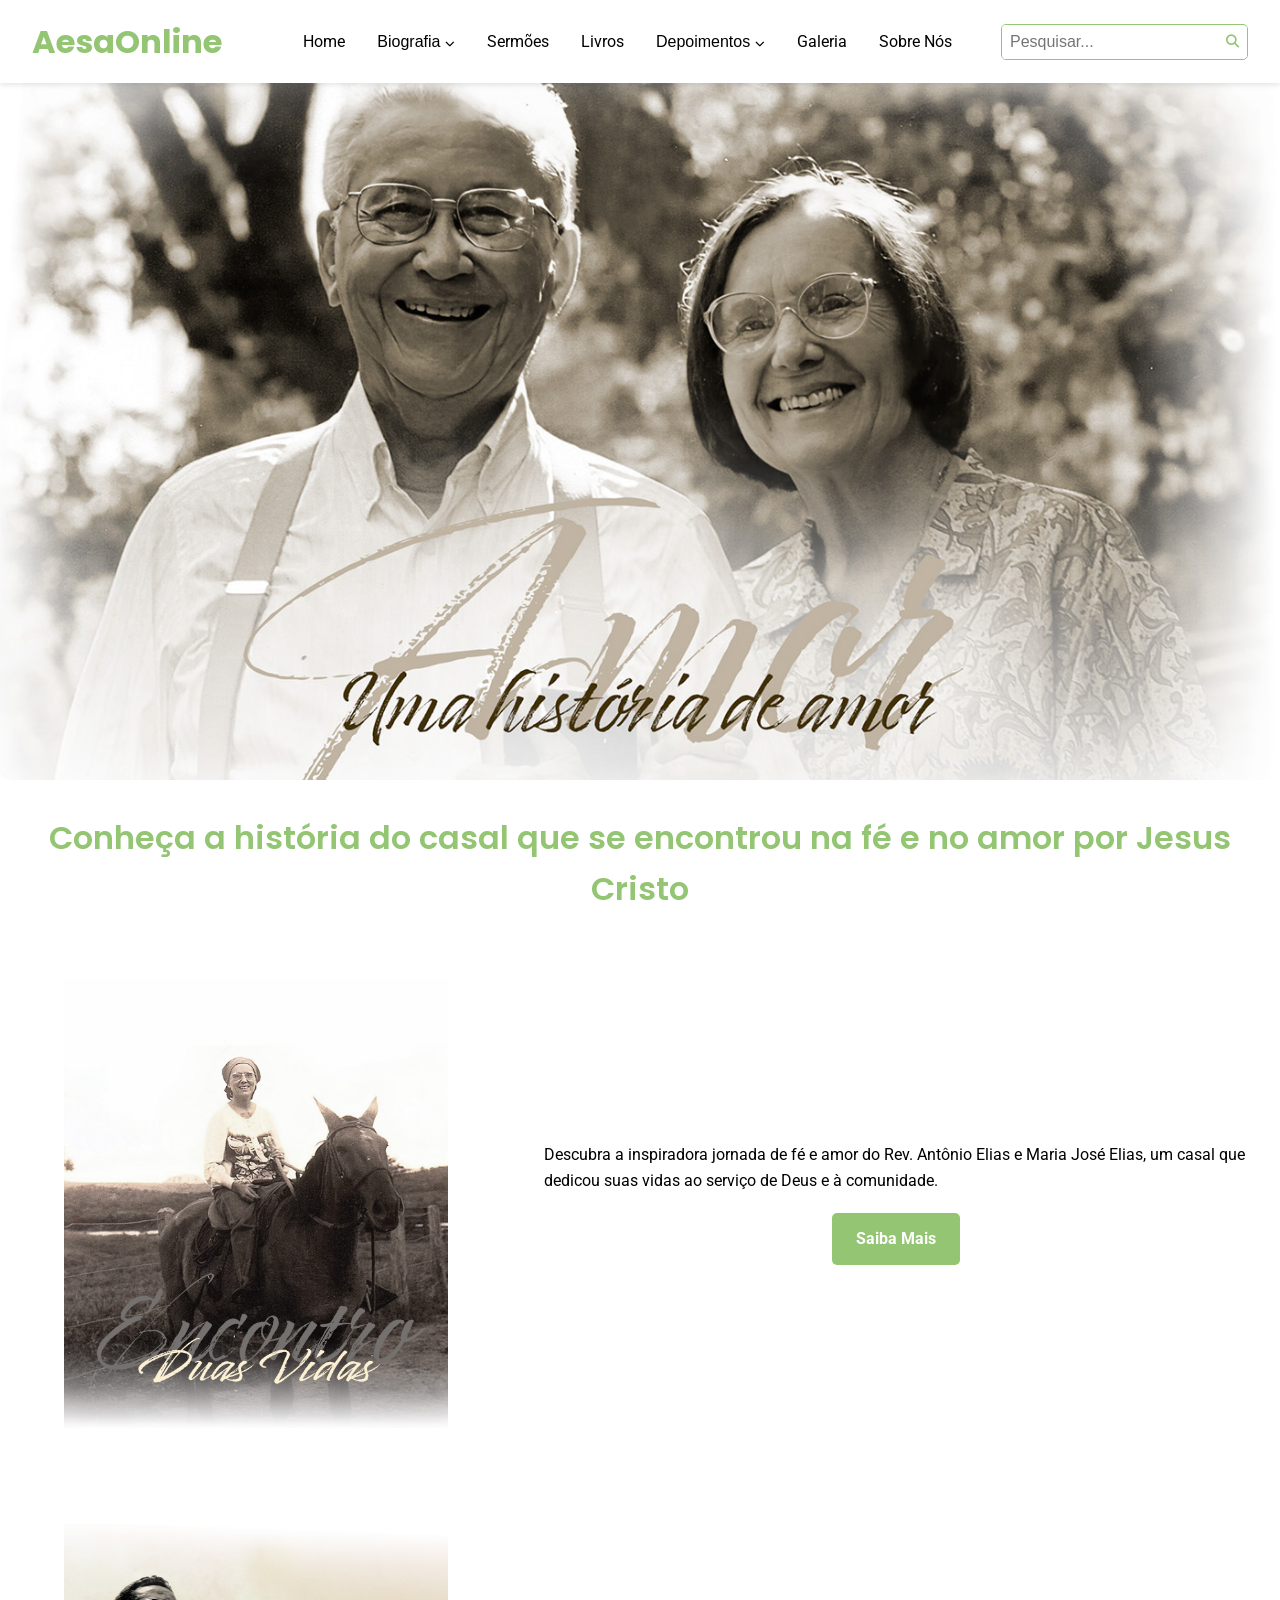
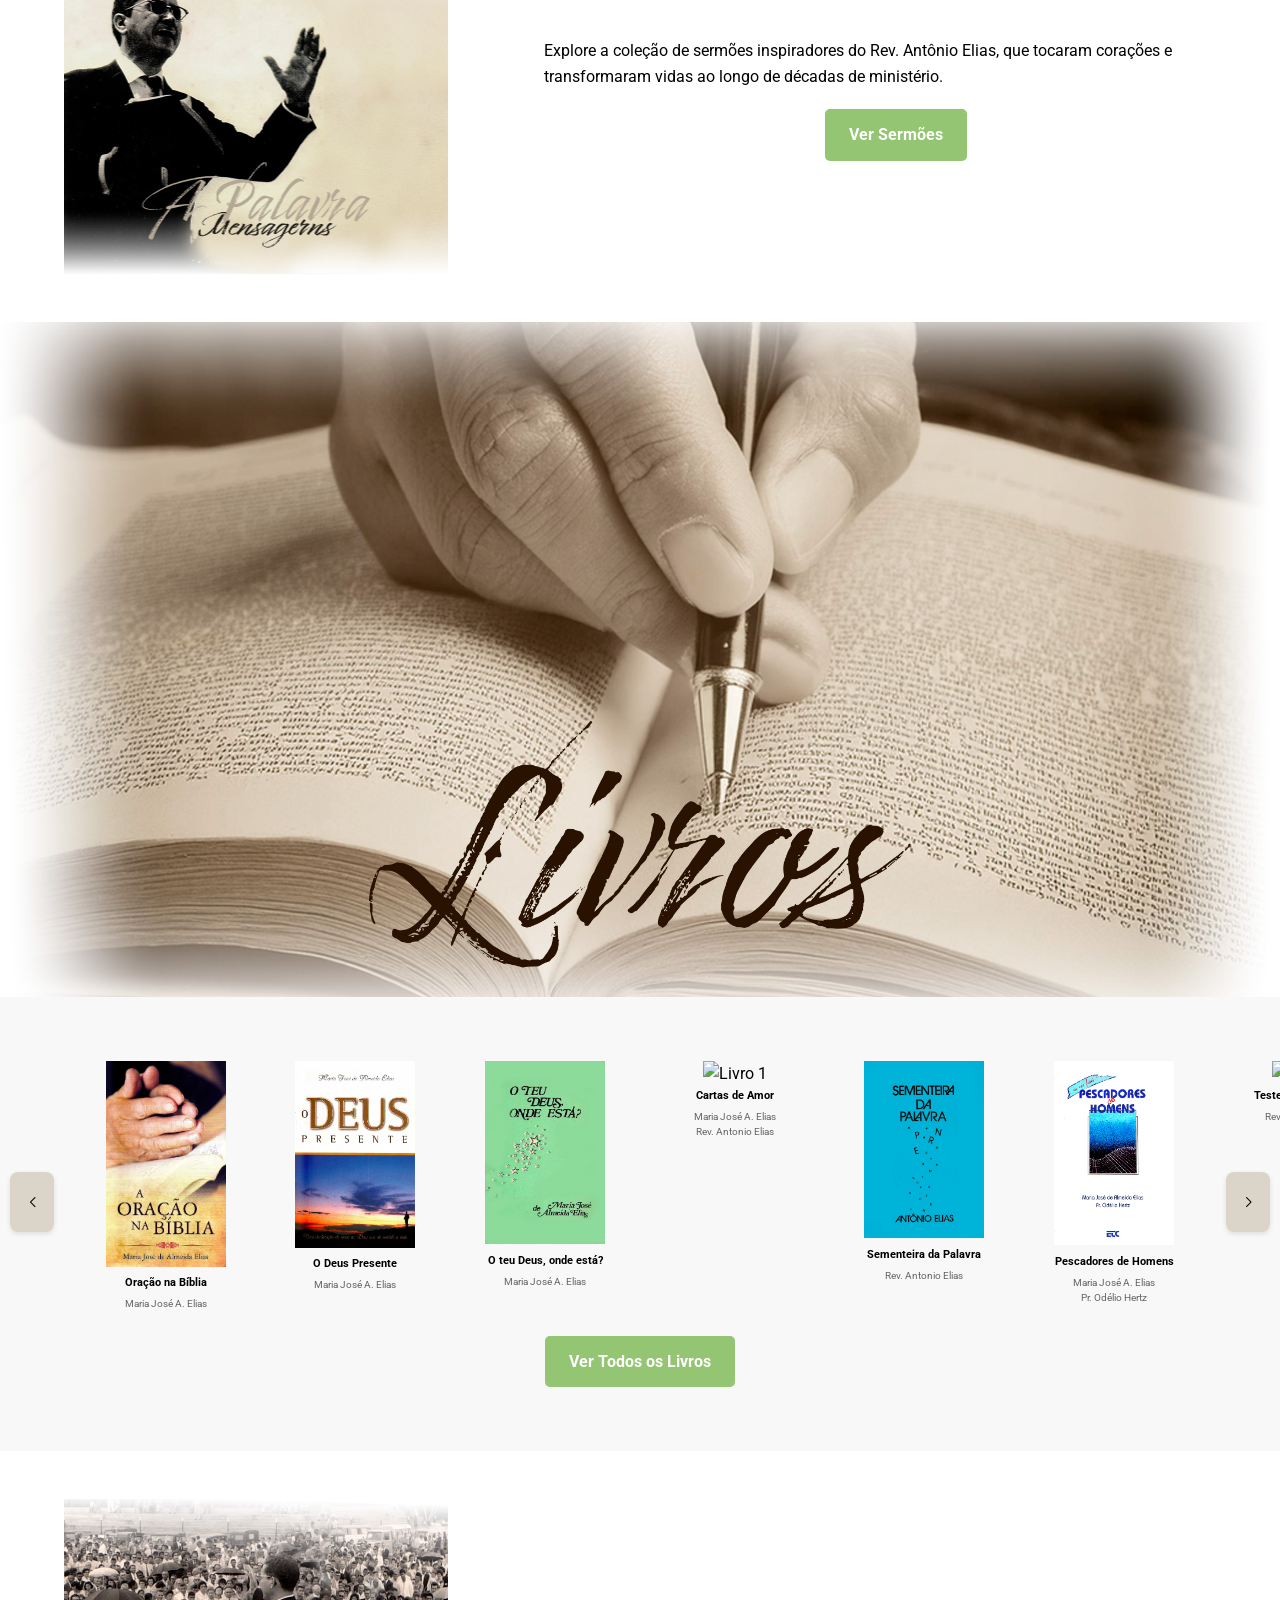
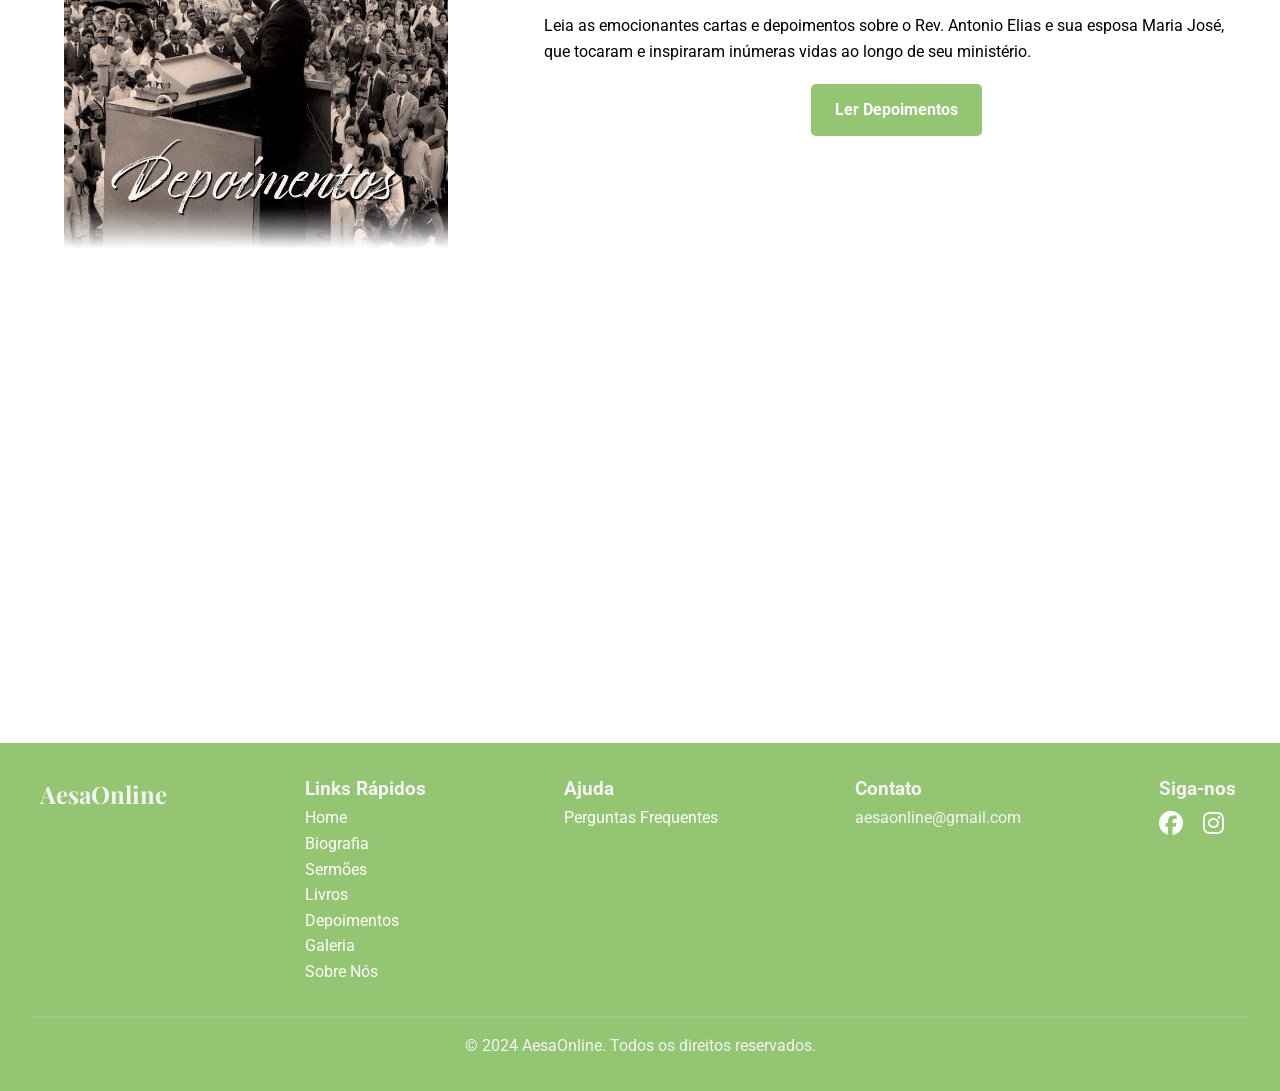
==== index.html @ 94253a6c "update site files" ====
<!DOCTYPE html>
<html lang="pt-BR">
<head>
    <meta charset="UTF-8">
    <meta name="viewport" content="width=device-width, initial-scale=1.0">
    <title>AesaOnline</title>
   
    <link rel="stylesheet" href="https://cdnjs.cloudflare.com/ajax/libs/font-awesome/6.4.0/css/all.min.css">
    <link rel="stylesheet" href="https://unpkg.com/swiper/swiper-bundle.min.css" />
    <link rel="stylesheet" href="style.css">
</head>
<body>
    <header>
        <div class="logo"><a href="index.html">AesaOnline</a></div>
        <nav>
            <ul class="nav-links">
                <li><a href="index.html">Home</a></li>
                <li class="dropdown">
                    <button class="nav-link dropdown-btn" data-dropdown="dropdown1" aria-haspopup="true" aria-expanded="false">
                        Biografia <i class="fas fa-chevron-down"></i>
                    </button>
                    <div id="dropdown1" class="dropdown-content">
                        <ul>
                            <li><a href="maria-jose.html">Maria José Elias</a></li>
                            <li><a href="antonio-elias.html">Antonio Elias</a></li>
                            <li><a href="historia-casal.html">História do casal</a></li>
                        </ul>
                    </div>
                </li>
                <li><a href="sermoes.html">Sermões</a></li>
                <li><a href="livros.html">Livros</a></li>
                <li class="dropdown">
                    <button class="nav-link dropdown-btn" data-dropdown="dropdown2" aria-haspopup="true" aria-expanded="false">
                        Depoimentos <i class="fas fa-chevron-down"></i>
                    </button>
                    <div id="dropdown2" class="dropdown-content">
                        <ul>
                            <li><a href="cartas.html">Cartas</a></li>
                        </ul>
                    </div>
                </li>
                <li><a href="galeria.html">Galeria</a></li>
                <li><a href="sobre-nos.html">Sobre Nós</a></li>
            </ul>
        </nav>
        <div class="search-container">
            <input type="text" id="search-input" placeholder="Pesquisar...">
            <button id="search-button"><i class="fas fa-search"></i></button>
        </div>
        <div class="icons-container">
            <div class="search-icon"><i class="fas fa-search"></i></div>
            <div class="menu-icon"><i class="fas fa-bars"></i></div>
        </div>
    </header>

    <main>
        <section id="home" class="hero fade-in">
            <div class="hero-content">
               
            </div>
        </section>

        
        <section id="biografia">
            <h2 class="titulo-biografia">Conheça a história do casal que se encontrou na fé e no amor por Jesus Cristo</h2>
            <div id="biografia" class="two-columns fade-in">
                <div class="image-column encontro">
                
                </div>
                <div class="text-column">
               
                   
                    <p>Descubra a inspiradora jornada de fé e amor do Rev. Antônio Elias e Maria José Elias, um casal que dedicou suas vidas ao serviço de Deus e à comunidade.</p>
                    <div class="btn-livro"><a href="historia-casal.html" class="btn">Saiba Mais</a></div>
                </div>
            </div>
          
        </section>

        <section id="sermoes" class="two-columns fade-in">

            <div class="image-column mensagens">
                
            </div>
            <div class="text-column">
               
                <p>Explore a coleção de sermões inspiradores do Rev. Antônio Elias, que tocaram corações e transformaram vidas ao longo de décadas de ministério.</p>
                <div class="btn-livro"><a href="sermoes.html" class="btn">Ver Sermões</a></div>
            </div>
           
           
        </section>

       
        <section id="livros">
            
            <div class="livros-container">
               
              
            </div>
            
        </section>
        <section id="livros" class="book-showcase fade-in">
           
            <div class="swiper-container book-carousel">
                <div class="swiper-wrapper">
                    <div class="swiper-slide book-item">
                     
                        <img src="images/oracao-na-biblia-1.jpg" alt="Livro 1">
                        <div class="book-info">
                            <h6>Oração na Bíblia</h6>
                            <p class="author">Maria José A. Elias</p>
                            
                        </div>
                    </div>
                    <div class="swiper-slide book-item">
                        <img src="images/o-Deus-presente-1.jpg" alt="Livro 1">
                        <div class="book-info">
                            <h6>O Deus Presente</h6>
                            <p class="author">Maria José A. Elias</p>
                           
                        </div>
                    </div>
                    <div class="swiper-slide book-item">
                        <img src="images/o-teu-Deus-onde-esta-1.jpg" alt="Livro 1">
                        <div class="book-info">
                            <h6>O teu Deus, onde está?</h6>
                            <p class="author">Maria José A. Elias</p>
                           
                        </div>
                    </div>
                    <div class="swiper-slide book-item">
                        <img src="images/cartas-de-amor-1.jpg" alt="Livro 1">
                        <div class="book-info">
                            <h6>Cartas de Amor</h6>
                            <p class="author">Maria José A. Elias
                                <br>
                                Rev. Antonio Elias
                            </p>
                           
                        </div>
                    </div>
                    <div class="swiper-slide book-item">
                        <img src="images/sementeira-da-palavra-1.jpg" alt="Livro 1">
                        <div class="book-info">
                            <h6>Sementeira da Palavra</h6>
                            <p class="author">Rev. Antonio Elias</p>
                           
                        </div>
                    </div>
                    <div class="swiper-slide book-item">
                        <img src="images/pescadores-de-homens-1.jpg" alt="Livro 1">
                        <div class="book-info">
                            <h6>Pescadores de Homens</h6>
                            <p class="author">Maria José A. Elias 
                                <br>
                                Pr. Odélio Hertz
                            </p>
                           
                        </div>
                    </div>
                    <div class="swiper-slide book-item">
                        <img src="images/testemunhos-vivos-1.png" alt="Livro 1">
                        <div class="book-info">
                            <h6>Testemunhos Vivos</h6>
                            <p class="author">Rev. Antonio Elias</p>
                           
                        </div>
                    </div>
                    <div class="swiper-slide book-item">
                        <img src="images/a-familia-do-pastor-1.jpg" alt="Livro 1">
                        <div class="book-info">
                            <h6>A Família do Pastor 
                                <br>
                                e a Igreja</h6>
                            <p class="author">Maria José A. Elias</p>
                           
                        </div>
                    </div>
                    <div class="swiper-slide book-item">
                        <img src="images/agua-feita-vinho-1.jpg" alt="Livro 1">
                        <div class="book-info">
                            <h6>Água Feita Vinho</h6>
                            <p class="author">Maria José A. Elias</p>
                           
                        </div>
                    </div>
                    <div class="swiper-slide book-item">
                        <img src="images/familia-em-foco-1.jpg" alt="Livro 1">
                        <div class="book-info">
                            <h6>Família em Foco</h6>
                            <p class="author">Maria José A. Elias</p>
                           
                        </div>
                    </div>
                    <!-- Repita este padrão para os outros livros -->
                </div>
            </div>
            <div class="swiper-button-next"></div>
            <div class="swiper-button-prev"></div>
            <div class="btn-livro"><a href="livros.html" class="btn">Ver Todos os Livros</a></div>
        </section>
        <section id="depoimentos" class="two-columns fade-in">
            <div class="image-column depoimentos">
               
            </div>
            <div class="text-column">
                
                <p>Leia as emocionantes cartas e depoimentos sobre o Rev. Antonio Elias e sua esposa Maria José, que tocaram e inspiraram inúmeras vidas ao longo de seu ministério.</p>
               <div class="btn-livro"><a href="cartas.html" class="btn">Ler Depoimentos</a></div>
            </div>
          
        </section>

        <section id="sobre-nos" class="two-columns fade-in">
            <div class="image-column sobre-nos">
               
            </div>
            <div class="text-column">
                
                <p>A AesaOnline é uma organização dedicada a preservar e compartilhar o legado do Rev. Antonio Elias e Maria José Elias. Nosso objetivo é manter viva a memória e os ensinamentos deste casal que dedicou suas vidas ao serviço de Deus e à comunidade.</p>
                <div class="btn-livro"><a href="sobre-nos.html" class="btn">Saiba Mais</a></div>
            </div>
        </section>
    </main>

    <footer>
        <div class="footer-content">
          <div class="footer-logo">AesaOnline</div>
          <div class="quick-links">
            <h3>Links Rápidos</h3>
            <ul>
                <li><a href="index.html">Home</a></li>
                <li><a href="#biografia">Biografia</a></li>
                <li><a href="sermoes.html">Sermões</a></li>
                <li><a href="livros.html">Livros</a></li>
                <li><a href="cartas.html">Depoimentos</a></li>
                <li><a href="galeria.html">Galeria</a></li>
                <li><a href="sobre-nos.html">Sobre Nós</a></li>
              </ul>
          </div>
          <div class="quick-links">
            <h3>Ajuda</h3>
            <ul>
                <li><a href="index.html">Perguntas Frequentes</a></li>
                
            </ul>
          </div>
          <div class="quick-links">
            <h3>Contato</h3>
            <ul>
              <li>aesaonline@gmail.com</li>
            
              
            </ul>
          </div>
          <div class="social-media">
            <h3>Siga-nos</h3>
            <a href="#"><i class="fab fa-facebook"></i></a>
            <a href="#"><i class="fab fa-instagram"></i></a>
            
          </div>
        </div>
        <div class="copyright">
          &copy; 2024 AesaOnline. Todos os direitos reservados.
        </div>
      </footer>
      <script src="https://unpkg.com/swiper/swiper-bundle.min.js"></script>
      <script src="script.js"></script>
</body>
</html>
---- style.css ----
@import url('https://fonts.googleapis.com/css2?family=Playfair+Display:wght@400;700&family=Roboto:wght@300;400;700&display=swap');

@import url('https://fonts.googleapis.com/css2?family=Poppins:ital,wght@0,100;0,200;0,300;0,400;0,500;0,600;0,700;0,800;0,900;1,100;1,200;1,300;1,400;1,500;1,600;1,700;1,800;1,900&display=swap');



:root {
    --primary-color: #93c572;
    --secondary-color: #93c572;
    --text-color: #000000;
    --background-color: #ffffff;
    --white: #ffffff;
}

* {
    margin: 0;
    padding: 0;
    box-sizing: border-box;
}

body {
    font-family: 'Roboto', sans-serif;
    line-height: 1.6;
    color: var(--text-color);
    background-color: var(--background-color);
    padding-top: 80px;
}

header {
    background-color: var(--white);
    padding: 1rem 2rem;
    position: fixed;
    width: 100%;
    top: 0;
    left: 0;
    right: 0;
    z-index: 1000;
    display: flex;
    justify-content: space-between;
    align-items: center;
    box-shadow: 0 2px 5px rgba(0,0,0,0.1);
}

.logo a{
    font-family: 'Poppins', sans-serif;
    font-size: 2rem;
    font-weight: 700;
    color: var(--primary-color);
    text-decoration: none;
}

nav {
    display: flex;
}

.nav-links {
    display: flex;
    list-style-type: none;
    align-items: center;
}

.nav-links li {
    margin-left: 2rem;
    position: relative;
}

.nav-links a {
    color: var(--text-color);
    text-decoration: none;
    transition: color 0.3s ease;
}

.nav-links a:hover {
    color: var(--primary-color);
}

.nav-links .dropdown > a {
    display: flex;
    align-items: center;
}
.fa-chevron-down{
   font-size: 0.6rem;
}
.dropdown-btn{
    background-color: transparent;
    border: none;
    cursor: pointer;
    font-size: 1rem;
    color: var(--text-color);
    font-weight: 400;

}
.dropdown-btn:hover .fa-chevron-down{
    transform: rotate(180deg);
    transition: transform 0.5s ease;
}

.nav-links .dropdown > a i {
    margin-left: 5px;
    transition: transform 0.7s ease;
    font-size: 0.6rem;
    position: relative;
    top: 1px; /* Ajusta ligeiramente a posição vertical */
}

.nav-links .dropdown:hover > a i {
    transform: rotate(180deg);
}

.dropdown{
    position: relative;
}
.dropdown-content {
    display: none;
    position: absolute;
    top: 25px;
    left: 0;
    background-color: #fff;
    min-width: 200px;
   /* box-shadow: 0 8px 16px rgba(0,0,0,0.1);*/
    z-index: 1000;
    transition: 0.3s ease-in-out;
    
    
}
    


.dropdown-content ul {
    list-style-type: none;
    padding: 0;
}

.dropdown-content li {
    margin: 0;
}
.dropdown-content a {
   
    transition: background-color 0.5s ease;
    display: block;
    padding: 10px 15px;
    color: var(--text-color);
    text-decoration: none;
    
}


.dropdown-content a:hover {
    background-color: var(--secondary-color);
    color: var(--white);
}

.dropdown:hover .dropdown-content {
    display: block;
}

.search-container {
    display: flex;
    align-items: center;
   /* margin-left: 1rem;*/
    border: 1px solid var(--secondary-color);
    border-radius: 5px;
    overflow: hidden;
}

#search-input {
    padding: 0.5rem;
    border: none;
    font-size: 1rem;
}

#search-button {
    background-color: var(--white);
    color: var(--primary-color);
    border: none;
    padding: 0.5rem;
    cursor: pointer;
    transition: background-color 0.3s ease;
}

#search-button:hover {
    background-color: var(--secondary-color);
    color: var(--white);
}

.search-icon, .menu-icon {
    display: none;
    font-size: 1.2rem;
    color: var(--primary-color);
    cursor: pointer;
}

.icons-container {
    display: none;
}

main {
    position: relative;
    z-index: 1;
    
}

.hero {
    background-image: url('images/amor-1.jpg');
    background-repeat: no-repeat;
    background-position: center;
    background-size: cover;
    width: 100%;
    min-height: 550px;
    display: flex;
    justify-content: center;
    align-items: flex-end;
    border-radius: 10px;
  
}

.hero-content {
    /*background-color: rgba(0, 0, 0, 0.5);*/
    padding: 2rem;
    border-radius: 10px;
}

.hero h1, .hero h2 {
    margin-bottom: 1rem;
}

.two-columns {
    display: flex;
    align-items: center;
    justify-content: center; /*alterei isso*/
    padding: 3rem 0;
    background-color: var(--white);
}

.two-columns:nth-child(even) {
    background-color: white;
}
.image-column {
  /*flex: 0 0 40%; /* Reduz a largura da coluna da imagem */
    background-image: url(images/encontro.jpg);
    background-repeat: no-repeat;
    background-position: center;
    background-size: cover;
    width: 100%;
    min-height: 450px;
    display: flex;
    justify-content: center;


    padding: 2rem;
    margin-right: 4rem;
    margin-left: 4rem;
}
.mensagens{
    background-image: url(images/mensagens.jpg);
    background-repeat: no-repeat;
    background-position: center;
    background-size: cover;
    width: 100%;
    min-height: 350px;
    display: flex;
    justify-content: center;
    align-items: center;
  
}
.depoimentos{
    background-image: url(images/dep.jpg);
    background-repeat: no-repeat;
    background-position: center;
    background-size: cover;
    width: 100%;
    min-height: 350px;
    display: flex;
    justify-content: center;
    align-items: center;
}
.sobre-nos{
    background-image: url(images/about-us.jpg);
    background-repeat: no-repeat;
    background-position: center;
    background-size: cover;
    width: 100%;
    min-height: 350px;
    display: flex;
    justify-content: center;
    align-items: center;
}
.text-column {
  flex: 0 0 60%; /* Aumenta a largura da coluna de texto */
  padding: 2rem;
}
.btn-livro{
    display: flex;
    justify-content: center;
    align-items: center;
}
.fa-times{
    font-size: 1.5rem;
}
.image-column img {
    width: 100%;
    max-width: 600px; /* Limita a largura máxima da imagem */
    height: auto; /* Mantém a proporção da imagem */
    border-radius: 10px;
   
    transition: transform 0.3s ease;
    display: block; /* Garante que a imagem não tenha espaço extra abaixo */
    margin: 0 auto; /* Centraliza a imagem na coluna */
}

.image-column img:hover {
    transform: scale(1.05);
}

h2 {
    font-family: 'Poppins', sans-serif;
    font-size: 2.5rem;
    margin-bottom: 1rem;
    color: var(--primary-color);
}
.titulo-biografia{
    font-family: 'Poppins', sans-serif;
    font-size: 2rem;
    margin-bottom: 1rem;
    color: var(--primary-color);
    text-align: center;
    margin-top: 2rem;
    font-weight: 600;
    padding: 0 2rem;
    

}
.hero-title {
    font-size: 3rem; /* Tamanho base para telas maiores */
    line-height: 1.2;
    margin-bottom: 1rem;
    color: #ffffff; /* ou a cor que preferir */
    text-shadow: 2px 2px 4px rgba(0,0,0,0.5);
}

.hero-subtitle {
    font-size: 1.8rem; /* Tamanho base para telas maiores */
    line-height: 1.3;
    color: #ffffff; /* ou a cor que preferir */
    text-shadow: 1px 1px 2px rgba(0,0,0,0.5);
}


.btn {
    display: inline-block;
    background-color: var(--primary-color);
    color: var(--white);
    padding: 0.8rem 1.5rem;
    text-decoration: none;
    border-radius: 5px;
    font-weight: bold;
    transition: background-color 0.3s ease, transform 0.3s ease;
    margin-top: 20px;
}

.btn:hover {
    background-color: var(--secondary-color);
    transform: translateY(-3px);
}

.livros-container{
    background-image: url('images/livros.jpg');
    background-repeat: no-repeat;
    background-position: center;
    background-size: cover;
    width: 100%;
    min-height: 675px;
    display: flex;
    justify-content: center;
    align-items: center;
    border-radius: 10px;
}
/*PÁGINA LIVRO INDIVIDUAL*/
/* Adicione isso ao seu arquivo style.css existente */



  /*CARROSSEL DE LIVROS*/
  .book-showcase {
    padding: 4rem 2rem;
    background-color: #f8f8f8;
    overflow: hidden;
    text-align: center;
}

.book-carousel {
    padding: 0 40px;
    max-width: 100%;
}
 

.book-item img {
    width: 120px; /* Tamanho base para telas maiores */
    height: auto;
    transition: transform 0.3s ease;
}

.book-info h6 {
    font-size: 0.7rem; /* Tamanho base para telas maiores */
    margin-bottom: 0.25rem;
}
.book-info p {
    font-size: 0.6rem; /* Tamanho base para telas maiores */
    color: #666;
    margin-bottom: 0.25rem;
}
/* ... (mantenha o CSS anterior) ... */

/* Ajustes para a seção de livros publicados */

/* ... (mantenha o resto do CSS) ... */
/* Adicione isso ao seu CSS */
.swiper-pagination-bullets {
    bottom: 10px;
    display: none;
}

.swiper-pagination-bullet {
    width: 8px;
    height: 8px;
    display: inline-block;
    border-radius: 50%;
    background: #000;
    opacity: .2;
}

.swiper-pagination-bullet-active {
    opacity: 1;
    background: var(--primary-color);
}

.swiper-button-next,
.swiper-button-prev {
    background-color: hsla(42, 21%, 76%, .7);
    color: #000000;
    width: 44px;
    font-weight: 900;
    height: 60px;
    border-radius: 8px;
    box-shadow: 0 2px 5px rgba(0,0,0,0.1);
    transition: background-color 0.3s ease;
    position: absolute;
    top: 50%;
    transform: translateY(-50%);
   
}

.swiper-button-next:after,
.swiper-button-prev:after {
    font-size: 0.6rem;
    font-weight: bolder;
}
@media (max-width: 768px) {
    .book-item img {
        width: 135px; /* Um pouco maior para telas médias */
    }
    .book-carousel {
        padding: 0;
    }
    .swiper-button-next,
    .swiper-button-prev {
        display: none; /* Oculta os botões em telas menores */
    }
    .swiper-pagination-bullets {
        display: block;
    }
    .book-info h3 {
        font-size: 0.8rem; /* Tamanho base para telas médias */
    }
    .book-info p {
        font-size: 0.7rem; /* Tamanho base para telas médias */
    }
}

@media (max-width: 480px) {
    .book-item img {
        width: 130px; /* Ainda maior para telas pequenas, mas não tanto quanto antes */
    }
    .swiper-pagination-bullets {
        display: block;
    }
    .book-info h3 {
        font-size: 0.7rem; /* Tamanho base para telas médias */
    }
    .book-info p {
        font-size: 0.6rem; /* Tamanho base para telas médias */
    }
}









footer {
    background-color: var(--primary-color);
    color: #f4f4f4;
    padding: 2rem;
}

.footer-content {
    display: flex;
    justify-content: space-between;
    max-width: 1200px;
    margin: 0 auto;
}

.footer-logo {
    font-family: 'Playfair Display', serif;
    font-size: 1.5rem;
    font-weight: 700;
}

.quick-links ul {
    list-style-type: none;
}

.quick-links a {
    color: var(--white);
    text-decoration: none;
}

.social-media a {
    color: var(--white);
    font-size: 1.5rem;
    margin-right: 1rem;
}

.copyright {
    text-align: center;
    margin-top: 2rem;
    padding-top: 1rem;
    border-top: 1px solid rgba(255,255,255,0.1);
}

.fade-in {
    opacity: 0;
    transform: translateY(20px);
    transition: opacity 0.5s ease, transform 0.5s ease;
}

.fade-in.appear {
    opacity: 1;
    transform: translateY(0);
}

@keyframes fadeInUp {
    from {
        opacity: 0;
        transform: translateY(20px);
    }
    to {
        opacity: 1;
        transform: translateY(0);
    }
}






/*PÁGINA SERMÕES*/


/* Estilos para a seção de sermões */
.sermoes-playlist {
    display: flex;
    flex-wrap: wrap;
    gap: 2rem;
    padding: 2rem;
    max-width: 1200px;
    margin: 4rem auto;
    background-color: #fff;
    border-radius: 10px;
    box-shadow: 0 0 10px rgba(0,0,0,0.1);
    
}

.coluna-player, .coluna-playlist {
    flex: 1;
    min-width: 300px;
}
.coluna-player{
    display: flex;
    flex-direction: column;
    align-items: center;
    text-align: center;
}
.capa-sermao {
    width: 100%;
    max-width: 300px;
    height: auto;
    margin-bottom: 1rem;
    border-radius: 5px;
    object-fit: cover;
}

#sermao-atual {
    font-size: 1.2rem;
    margin-bottom: 0.5rem;
    width: 100%;
    color: #067b2e;;
}

#autor-atual {
    font-size: 0.9rem;
    color:#15853b;;
    margin-bottom: 1rem;
    width: 100%;
}

.controles-player {
    display: flex;
    justify-content: center;
    gap: 1rem;
    margin-top: 1rem;
    width: 100%;
}

.controles-player button {
    background-color: #15853b;;
    color: white;
    border: none;
    border-radius: 50%;
    width: 40px;
    height: 40px;
    font-size: 1.2rem;
    cursor: pointer;
    display: flex;
    align-items: center;
    justify-content: center;
}

.controles-player button:hover {
    background-color: #15853b;
}

.progress-bar {
    width: 100%;
    height: 8px;
    background-color: #e0e0e0;
    border-radius: 4px;
    overflow: hidden;
    margin: 10px 0;
    position: relative;
}

.progress {
    width: var(--progress, 0%);
    height: 100%;
    background-color: #15853b;
    border-radius: 4px;
    position: absolute;
    left: 0;
    top: 0;
    transition: width 0.3s ease;
}

.time-display {
    text-align: center;
    font-size: 0.9rem;
    color: #666;
    margin-top: 0.5rem;
    width: 100%;
}

.barra-pesquisa {
    display: flex;
    margin-bottom: 1rem;
}

.barra-pesquisa input {
    flex-grow: 1;
    padding: 0.5rem;
    border: 1px solid #ddd;
    border-right: none;
    border-radius: 5px 0 0 5px;
}

.barra-pesquisa button {
    background-color: #15853b;
    color: white;
    border: none;
    padding: 0.5rem 1rem;
    cursor: pointer;
    border-radius: 0 5px 5px 0;
}

.lista-sermoes {
    list-style-type: none;
    padding: 0;
    max-height: 400px;
    overflow-y: auto;
}

.lista-sermoes li {
    padding: 10px;
    border-bottom: 1px solid #eee;
    cursor: pointer;
    display: flex;
    justify-content: space-between;
    align-items: center;
}

.lista-sermoes li:hover {
    background-color: #f0f0f0;
}

.lista-sermoes li.active, .lista-sermoes li.active .sermon-duration{
    /*background-color: #007bff;*/
    color: #15853b;
}

.sermon-title {
    font-weight: 400;
   
}

.sermon-duration {
    color: #666;
}





/* Estilos para a página Maria José */
/* Estilos para a página Maria José */
.maria-jose-hero {
    background-color: #f4f4f4;
    text-align: center;
    padding: 80px 20px;
    margin-bottom: 60px;
}

.maria-jose-hero h1 {
    font-size: 3em;
    margin-bottom: 15px;
    color: #93c572;
}

.maria-jose-hero p {
    font-size: 1.4em;
    color: #666;
}

.maria-jose-section {
    margin-bottom: 80px;
    padding: 0 20px;
}

.maria-jose-biografia, .maria-jose-realizacoes {
    display: flex;
    flex-wrap: wrap;
    align-items: center;
    justify-content: space-between;
    gap: 40px;
}

.maria-jose-coluna {
    flex-basis: calc(50% - 20px);
}

.maria-jose-imagem img {
    max-width: 100%;
  
    transition: transform 0.3s ease;
}

.maria-jose-imagem img:hover {
    transform: scale(1.05);
}

.maria-jose-texto h2 {
    font-size: 2.2em;
    margin-bottom: 25px;
    color: #93c572;
}

.maria-jose-texto p {
    font-size: 1.1em;
    line-height: 1.8;
    margin-bottom: 20px;
    color: #666;
}

.maria-jose-texto ul {
    font-size: 1.1em;
    line-height: 1.8;
    margin-bottom: 20px;
    padding-left: 25px;
    color: #666;
}

.maria-jose-legado {
    text-align: center;
    background-color: #f9f9f9;
    padding: 60px 20px;
    border-radius: 15px;
    box-shadow: 0 4px 8px rgba(0,0,0,0.05);
}

.maria-jose-legado h2 {
    font-size: 2.5em;
    margin-bottom: 30px;
    color: #93c572;
}

.maria-jose-legado p {
    font-size: 1.2em;
    max-width: 800px;
    margin: 0 auto 20px;
    line-height: 1.8;
    color: #666;
}

/* Animações */
.fade-in {
    opacity: 0;
    transition: opacity 1s ease-in, transform 0.5s ease-out;
}

.slide-in-left {
    transform: translateX(-100px);
    opacity: 0;
    transition: transform 0.8s ease-out, opacity 0.8s ease-out;
}

.slide-in-right {
    transform: translateX(100px);
    opacity: 0;
    transition: transform 0.8s ease-out, opacity 0.8s ease-out;
}





/* Estilos para a página Antônio Elias */
.antonio-elias-hero {
    background-color: #f4f4f4;
    text-align: center;
    padding: 80px 20px;
    margin-bottom: 60px;
}

.antonio-elias-hero h1 {
    font-size: 3em;
    margin-bottom: 15px;
    color: #93c572;
}

.antonio-elias-hero p {
    font-size: 1.4em;
    color: #666;
}

.antonio-elias-section {
    margin-bottom: 80px;
    padding: 0 20px;
}

.antonio-elias-biografia, .antonio-elias-ministerio {
    display: flex;
    flex-wrap: wrap;
    align-items: center;
    justify-content: space-between;
    gap: 40px;
}

.antonio-elias-coluna {
    flex-basis: calc(50% - 20px);
}

.antonio-elias-imagem img {
    max-width: 100%;
   
    transition: transform 0.3s ease;
}

.antonio-elias-imagem img:hover {
    transform: scale(1.05);
}

.antonio-elias-texto h2 {
    font-size: 2.2em;
    margin-bottom: 25px;
    color: #93c572;
}

.antonio-elias-texto p {
    font-size: 1.1em;
    line-height: 1.8;
    margin-bottom: 20px;
    color: #666;
}

.antonio-elias-texto ul {
    font-size: 1.1em;
    line-height: 1.8;
    margin-bottom: 20px;
    padding-left: 25px;
    color: #666;
}

.antonio-elias-legado {
    text-align: center;
    background-color: #f4f4f4;
    padding: 60px 20px;
    border-radius: 15px;
    box-shadow: 0 4px 8px rgba(0,0,0,0.05);
}

.antonio-elias-legado h2 {
    font-size: 2.5em;
    margin-bottom: 30px;
    color: #93c572;
}

.antonio-elias-legado p {
    font-size: 1.2em;
    max-width: 800px;
    margin: 0 auto 20px;
    line-height: 1.8;
    color: #666;
}



/* Estilos para a página História do Casal */
.historia-casal-hero {
    background-color: #f4f4f4;
    text-align: center;
    padding: 80px 20px;
    margin-bottom: 60px;
}

.historia-casal-hero h1 {
    font-size: 3em;
    margin-bottom: 15px;
    color: #93c572;
}

.historia-casal-hero p {
    font-size: 1.4em;
    color: #666;
}

.historia-casal-section {
    margin-bottom: 80px;
    padding: 0 20px;
}

.historia-casal-inicio, .historia-casal-ministerio, .historia-casal-familia {
    display: flex;
    flex-wrap: wrap;
    align-items: center;
    justify-content: space-between;
    gap: 40px;
}

.historia-casal-coluna {
    flex-basis: calc(50% - 20px);
}

.historia-casal-imagem img {
    max-width: 100%;
    border-radius: 15px;
    box-shadow: 0 8px 16px rgba(0,0,0,0.1);
    transition: transform 0.3s ease;
}

.historia-casal-imagem img:hover {
    transform: scale(1.05);
}

.historia-casal-texto h2 {
    font-size: 2.2em;
    margin-bottom: 25px;
    color: #93c572;
}

.historia-casal-texto p {
    font-size: 1.1em;
    line-height: 1.8;
    margin-bottom: 20px;
    color: #666;
}

.historia-casal-legado {
    text-align: center;
    background-color: #f4f4f4;
    padding: 60px 20px;
    border-radius: 15px;
    box-shadow: 0 4px 8px rgba(0,0,0,0.05);
}

.historia-casal-legado h2 {
    font-size: 2.5em;
    margin-bottom: 30px;
    color: #93c572;
}

.historia-casal-legado p {
    font-size: 1.2em;
    max-width: 800px;
    margin: 0 auto 20px;
    line-height: 1.8;
    color: #666;
}



/* Estilos para a página de Cartas */
.cartas-container {
    max-width: 1200px;
    margin: 0 auto;
    padding: 2rem;
  }
  
  .cartas-hero {
    text-align: center;
    margin-bottom: 4rem;
  }
  
  .cartas-hero h1 {
    font-size: 3rem;
    color: #93c572;
    margin-bottom: 1rem;
  }
  
  .cartas-hero p {
    font-size: 1.2rem;
    color: #666;
  }
  
  .carta-item {
    display: flex;
    align-items: center;
    margin-bottom: 4rem;
    background-color: #f9f9f9;
    border-radius: 10px;
    overflow: hidden;
    box-shadow: 0 4px 6px rgba(0, 0, 0, 0.1);
  }
  
  .carta-imagem {
    flex: 1;
    padding: 2rem;
  }
  
  .carta-img {
    max-width: 100%;
    height: auto;
    border-radius: 5px;
  }
  
  .carta-conteudo {
    flex: 2;
    padding: 2rem;
  }
  
  .carta-conteudo h2 {
    font-size: 1.8rem;
    color: #93c572;
    margin-bottom: 1rem;
  }
  
  .carta-conteudo p {
    font-size: 1.1rem;
    line-height: 1.6;
    color: #333;
    margin-bottom: 1rem;
  }
  
  .carta-autor {
    font-style: italic;
    color: #666;
  }
  
  .cartas-conclusao {
    text-align: center;
    margin-top: 4rem;
  }
  
  .cartas-conclusao h2 {
    font-size: 2rem;
    color: #93c572;
    margin-bottom: 1rem;
  }
  
  .cartas-conclusao p {
    font-size: 1.2rem;
    color: #666;
  }
  
 

  
  /* Animações AOS (Animate On Scroll) */
  [data-aos] {
    opacity: 0;
    transition-property: opacity, transform;
  }
  
  [data-aos].aos-animate {
    opacity: 1;
  }
  
  [data-aos="flip-left"] {
    transform: perspective(2500px) rotateY(-100deg);
  }
  
  [data-aos="flip-right"] {
    transform: perspective(2500px) rotateY(100deg);
  }
  
  [data-aos="flip-up"] {
    transform: perspective(2500px) rotateX(-100deg);
  }
  
  [data-aos="flip-down"] {
    transform: perspective(2500px) rotateX(100deg);
  }
  
  [data-aos].aos-animate {
    transform: perspective(2500px) rotateY(0) rotateX(0);
  }

  /* Estilos para a página Sobre Nós */
.sobre-nos-container {
    max-width: 1200px;
    margin: 0 auto;
    padding: 2rem;
  }
  
  .sobre-nos-hero {
    text-align: center;
    margin-bottom: 4rem;
  }
  
  .sobre-nos-hero h1 {
    font-size: 3rem;
    color: #93c572;
    margin-bottom: 1rem;
  }
  
  .sobre-nos-hero p {
    font-size: 1.2rem;
    color: #666;
  }
  
  .sobre-nos-missao,
  .sobre-nos-valores,
  .sobre-nos-projetos {
    display: flex;
    align-items: center;
    margin-bottom: 4rem;
    gap: 2rem;
  }
  
  .sobre-nos-content,
  .sobre-nos-image {
    flex: 1;
  }
  
  .sobre-nos-content h2 {
    font-size: 2rem;
    color: #93c572;
    margin-bottom: 1rem;
  }
  
  .sobre-nos-content p,
  .sobre-nos-content ul {
    font-size: 1.1rem;
    line-height: 1.6;
    color: #333;
  }
  
  .sobre-nos-content ul {
    padding-left: 1.5rem;
  }
  
  .rounded-image {
    width: 100%;
    border-radius: 10px;
    box-shadow: 0 4px 6px rgba(0, 0, 0, 0.1);
  }
  
  .sobre-nos-impacto {
    text-align: center;
    margin-bottom: 4rem;
  }
  
  .sobre-nos-impacto h2 {
    font-size: 2rem;
    color: #93c572;
    margin-bottom: 2rem;
  }
  
  .impacto-grid {
    display: grid;
    grid-template-columns: repeat(auto-fit, minmax(200px, 1fr));
    gap: 2rem;
  }
  
  .impacto-item {
    background-color: #f9f9f9;
    padding: 2rem;
    border-radius: 10px;
    box-shadow: 0 4px 6px rgba(0, 0, 0, 0.1);
  }
  
  .impacto-item i {
    font-size: 3rem;
    color: #93c572;
    margin-bottom: 1rem;
  }
  
  .impacto-item h3 {
    font-size: 2rem;
    color: #93c572;
    margin-bottom: 0.5rem;
  }
  
  .impacto-item p {
    font-size: 1rem;
    color: #666;
  }
  
  .sobre-nos-participe {
    text-align: center;
    background-color: #f9f9f9;
    padding: 4rem 2rem;
    border-radius: 10px;
    box-shadow: 0 4px 6px rgba(0, 0, 0, 0.1);
  }
  
  .sobre-nos-participe h2 {
    font-size: 2rem;
    color: #93c572;
    margin-bottom: 1rem;
  }
  
  .sobre-nos-participe p {
    font-size: 1.1rem;
    color: #333;
    margin-bottom: 2rem;
  }
  
  .btn-participe {
    display: inline-block;
    background-color: #93c572;
    color: #fff;
    padding: 0.8rem 2rem;
    border-radius: 5px;
    text-decoration: none;
    font-size: 1.1rem;
    transition: background-color 0.3s ease;
  }
  
  .btn-participe:hover {
    background-color: #2c4632;
  }
  



/* Responsividade */
@media screen and (max-width: 1100px) {
    .nav-links {
        display: none;
        position: absolute;
        top: 100%;
        left: 0;
        width: 100%;
        background-color: var(--white);
        flex-direction: column;
        align-items: flex-start;
        padding: 1rem;
        box-shadow: 0 2px 5px rgba(0,0,0,0.1);
    }

    .nav-links.active {
        display: flex;
    }

    .nav-links li {
        margin: 0.5rem 0;
        width: 100%;
        list-style-type: none;
    }
    .dropdown {
        width: 100%;
    }
    .dropdown-btn {
        justify-content: space-between;
        width: 100%;
        display: flex;
        align-items: center;
    }

    .dropdown-content {
        display: none;
        padding-left: 1rem;
        width: 100%;
        box-shadow: none;
        background-color: #f1f1f1;
        position: static;
    }
    .dropdown-content a {
        padding-left: 30px;
    }

    .dropdown-content.active {
        display: block;
    }

    .search-container {
        display: none;
    }

    .icons-container {
        display: flex;
        align-items: center;
    }

    .search-icon, .menu-icon {
        display: block;
        margin-left: 1rem;
    }

    header {
        justify-content: space-between;
    }

    .search-container.active {
        display: flex;
        position: absolute;
        top: 100%;
        left: 0;
        width: 100%;
        padding: 1rem;
        background-color: var(--white);
        box-shadow: 0 2px 5px rgba(0,0,0,0.1);
    }

    .search-container.active #search-input {
        flex-grow: 1;
        width: calc(100% - 40px);
    }
   
    .two-columns {
        flex-direction: column;
    }

    .book-carousel {
        flex-direction: column;
        align-items: center;
    }

    .footer-content {
        flex-direction: column;
       /* align-items: center;
        text-align: center;*/
    }

    .footer-content > div {
        margin-bottom: 2rem;
    }
}

@media (max-width: 1024px) {
  /*  .livros-grid {
        grid-template-columns: repeat(4, 1fr);
    }*/
}

@media (max-width: 992px) {
    .historia-casal-coluna {
        flex-basis: 100%;
    }

    .historia-casal-inicio, .historia-casal-ministerio, .historia-casal-familia {
        flex-direction: column;
    }

    .historia-casal-hero h1 {
        font-size: 2.5em;
    }

    .historia-casal-hero p {
        font-size: 1.2em;
    }

    .historia-casal-texto h2 {
        font-size: 2em;
    }

    .historia-casal-texto p {
        font-size: 1em;
    }

    .historia-casal-legado h2 {
        font-size: 2.2em;
    }

    .historia-casal-legado p {
        font-size: 1.1em;
    }
    .antonio-elias-coluna {
        flex-basis: 100%;
    }

    .antonio-elias-biografia, .antonio-elias-ministerio {
        flex-direction: column;
    }

    .antonio-elias-hero h1 {
        font-size: 2.5em;
    }

    .antonio-elias-hero p {
        font-size: 1.2em;
    }

    .antonio-elias-texto h2 {
        font-size: 2em;
    }

    .antonio-elias-texto p, .antonio-elias-texto ul {
        font-size: 1em;
    }

    .antonio-elias-legado h2 {
        font-size: 2.2em;
    }

    .antonio-elias-legado p {
        font-size: 1.1em;
    }
    .maria-jose-coluna {
        flex-basis: 100%;
    }

    .maria-jose-biografia, .maria-jose-realizacoes {
        flex-direction: column;
    }

    .maria-jose-hero h1 {
        font-size: 2.5em;
    }

    .maria-jose-hero p {
        font-size: 1.2em;
    }

    .maria-jose-texto h2 {
        font-size: 2em;
    }

    .maria-jose-texto p, .maria-jose-texto ul {
        font-size: 1em;
    }

    .maria-jose-legado h2 {
        font-size: 2.2em;
    }

    .maria-jose-legado p {
        font-size: 1.1em;
    }
}
@media screen and (min-width: 880px) 
{
    .hero{
        min-height: 700px;
    }
   
}
@media (max-width: 768px) {
    .hero-title {
        font-size: 2.5rem;
    }
    .hero-subtitle {
        font-size: 1.5rem;
    }
    .two-columns {
        flex-direction: column;
    }
  
    .image-column, .text-column {
        flex: 0 0 100%;
        padding: 1rem;
    }
  
    .image-column img {
        max-width: 100%; /* Permite que a imagem ocupe toda a largura em telas menores */
    }
   
    .sermoes-playlist {
        flex-direction: column;
    }
   /* .livros-grid {
        grid-template-columns: repeat(3, 1fr);
    }*/
    .carousel-button {
        display: none;
    }
    .livros-container{
        min-height: 550px;
    }
    /*.book-carousel-container {
        padding: 0;
        overflow-x: auto;
    }*/

    .book-carousel {
        flex-wrap: nowrap;
        justify-content: flex-start;
        width: auto;
        padding: 0 1rem;
    }

    /*.book-item {
        flex: 0 0 auto;
        width: 200px; /* Ajuste conforme necessário */
        /*margin-right: 0;
    }*/
    .sobre-nos-missao,
    .sobre-nos-valores,
    .sobre-nos-projetos {
      flex-direction: column;
    }
  
    .sobre-nos-hero h1 {
      font-size: 2.5rem;
    }
  
    .sobre-nos-content h2 {
      font-size: 1.8rem;
    }
  
    .sobre-nos-content p,
    .sobre-nos-content ul {
      font-size: 1rem;
    }
  
    .impacto-grid {
      grid-template-columns: repeat(auto-fit, minmax(150px, 1fr));
    }
  
    .impacto-item i {
      font-size: 2.5rem;
    }
  
    .impacto-item h3 {
      font-size: 1.8rem;
    }
    .carta-item {
        flex-direction: column;
      }
    
      .carta-imagem, .carta-conteudo {
        width: 100%;
      }
    
      .cartas-hero h1 {
        font-size: 2.5rem;
      }
    
      .carta-conteudo h2 {
        font-size: 1.5rem;
      }
    
      .carta-conteudo p, .cartas-conclusao p {
        font-size: 1rem;
      }
      .historia-casal-hero {
        padding: 60px 20px;
    }

    .historia-casal-hero h1 {
        font-size: 2.2em;
    }

    .historia-casal-hero p {
        font-size: 1.1em;
    }

    .historia-casal-texto h2 {
        font-size: 1.8em;
    }

    .historia-casal-legado {
        padding: 40px 20px;
    }

    .historia-casal-legado h2 {
        font-size: 2em;
    }
    .antonio-elias-hero {
        padding: 60px 20px;
    }

    .antonio-elias-hero h1 {
        font-size: 2.2em;
    }

    .antonio-elias-hero p {
        font-size: 1.1em;
    }

    .antonio-elias-texto h2 {
        font-size: 1.8em;
    }

    .antonio-elias-legado {
        padding: 40px 20px;
    }

    .antonio-elias-legado h2 {
        font-size: 2em;
    }
    .maria-jose-hero {
        padding: 60px 20px;
    }

    .maria-jose-hero h1 {
        font-size: 2.2em;
    }

    .maria-jose-hero p {
        font-size: 1.1em;
    }

    .maria-jose-texto h2 {
        font-size: 1.8em;
    }

    .maria-jose-legado {
        padding: 40px 20px;
    }

    .maria-jose-legado h2 {
        font-size: 2em;
    }
}

@media (max-width: 480px) {
   /* .livros-grid {
        grid-template-columns: repeat(2, 1fr);
    }*/
    .hero-title {
        font-size: 2rem;
    }
    .hero-subtitle {
        font-size: 1.2rem;
    }
}
/* Ajustes para telas menores */



/* Ajustes para telas muito pequenas */
@media screen and (max-width: 320px) {
    .hero-title {
        font-size: 1.8rem;
    }
    .hero-subtitle {
        font-size: 1rem;
    }
}
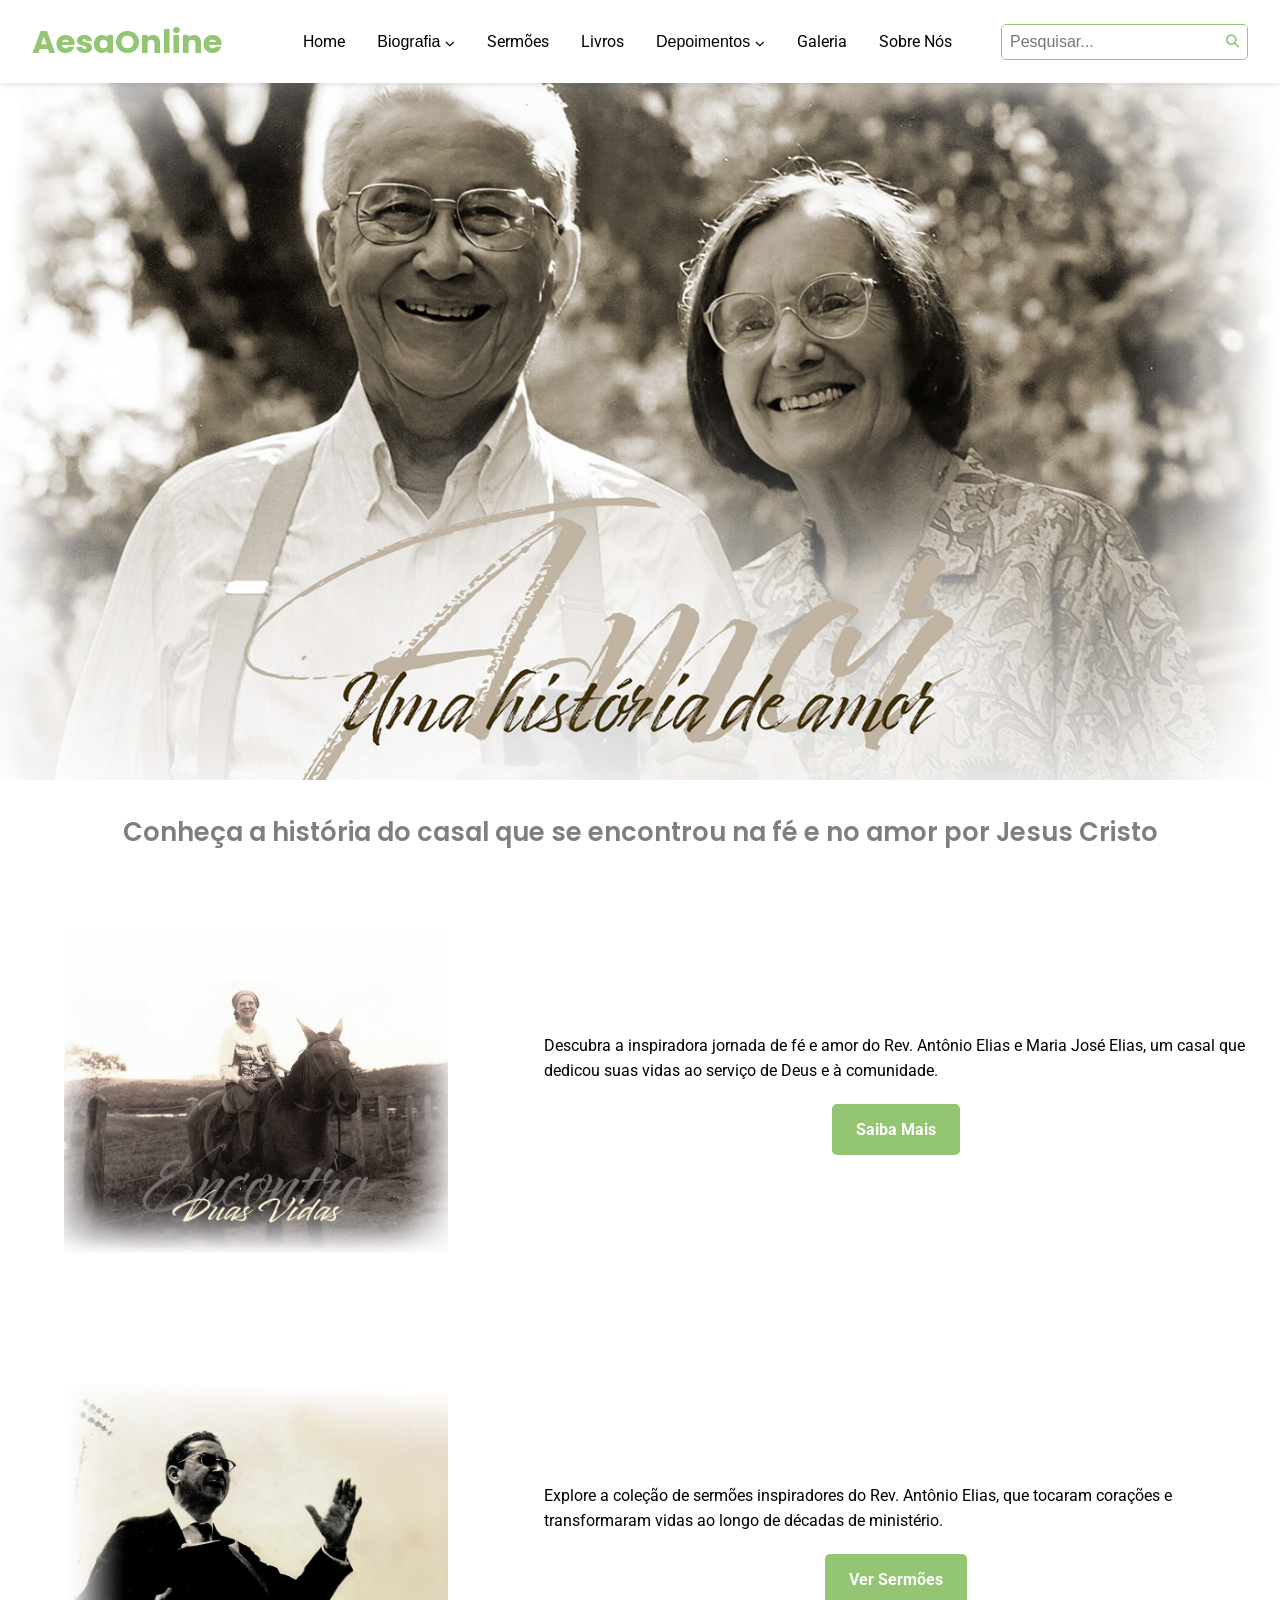
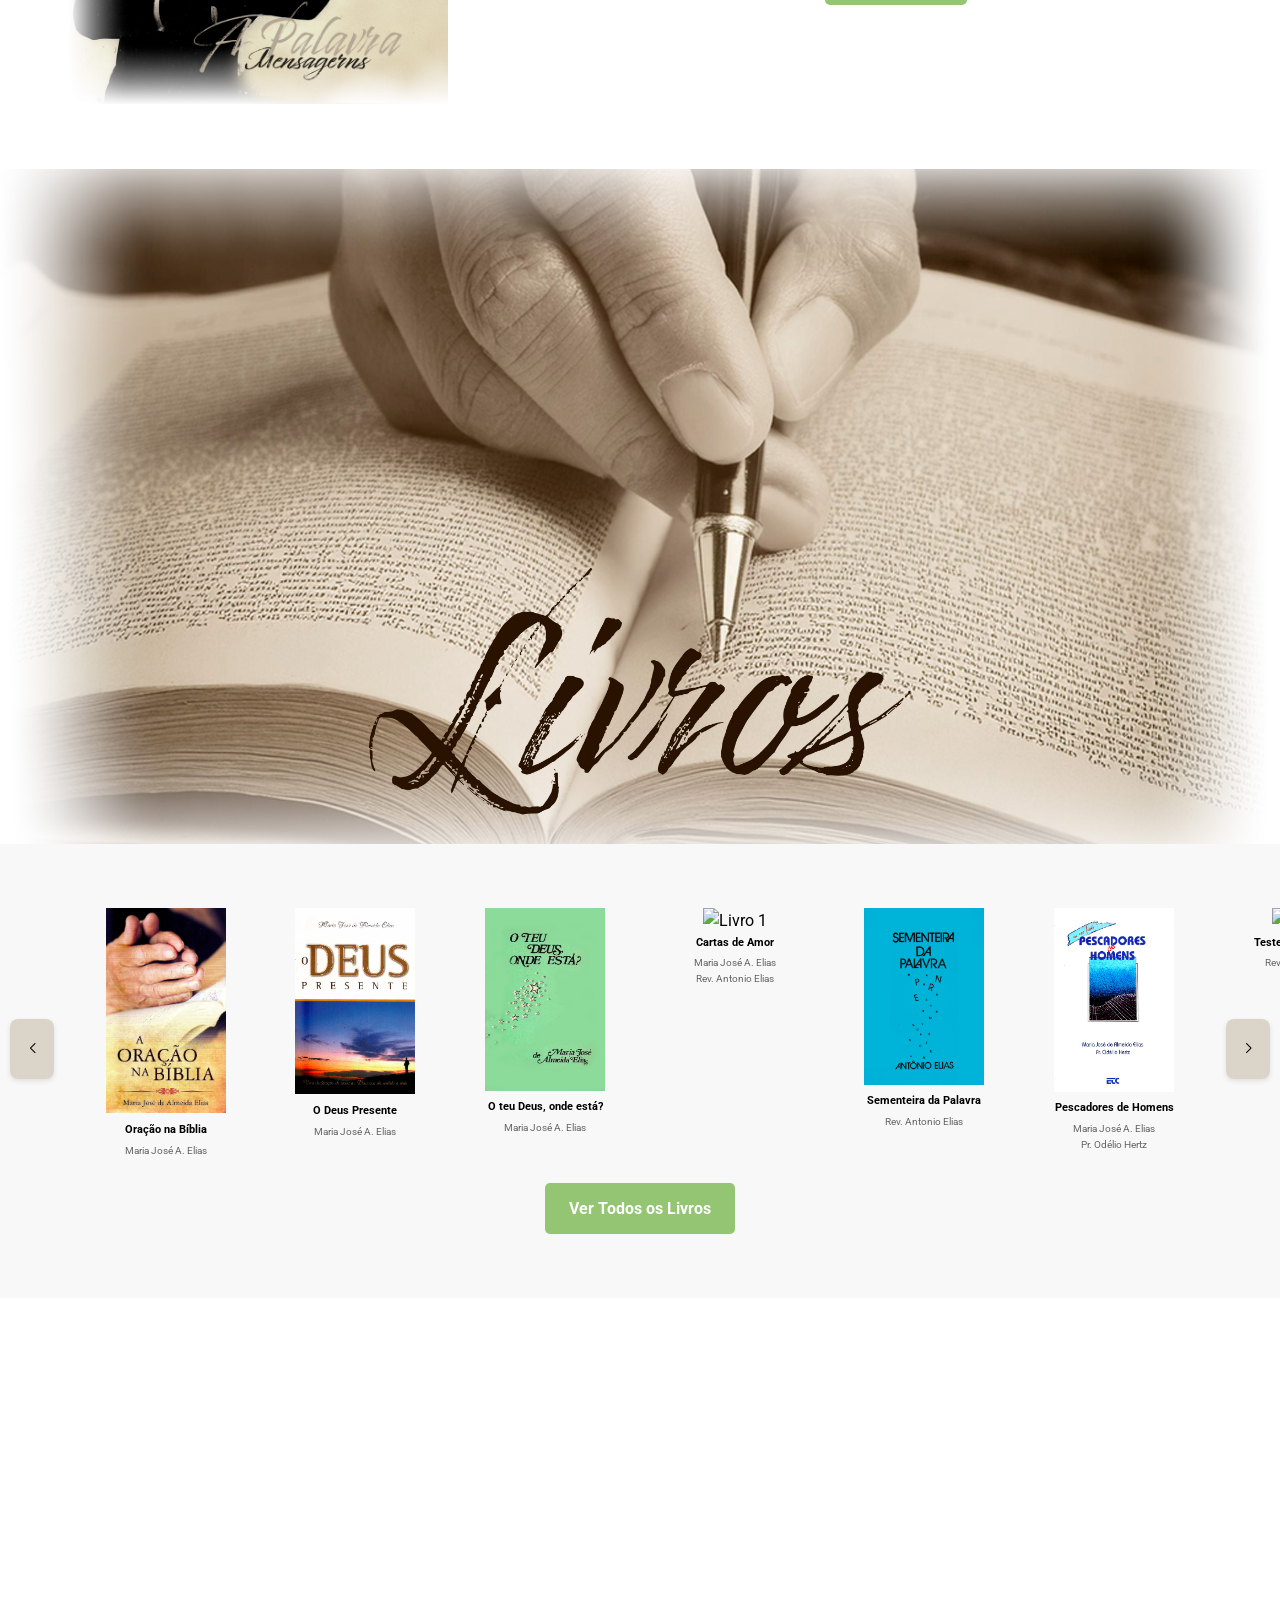
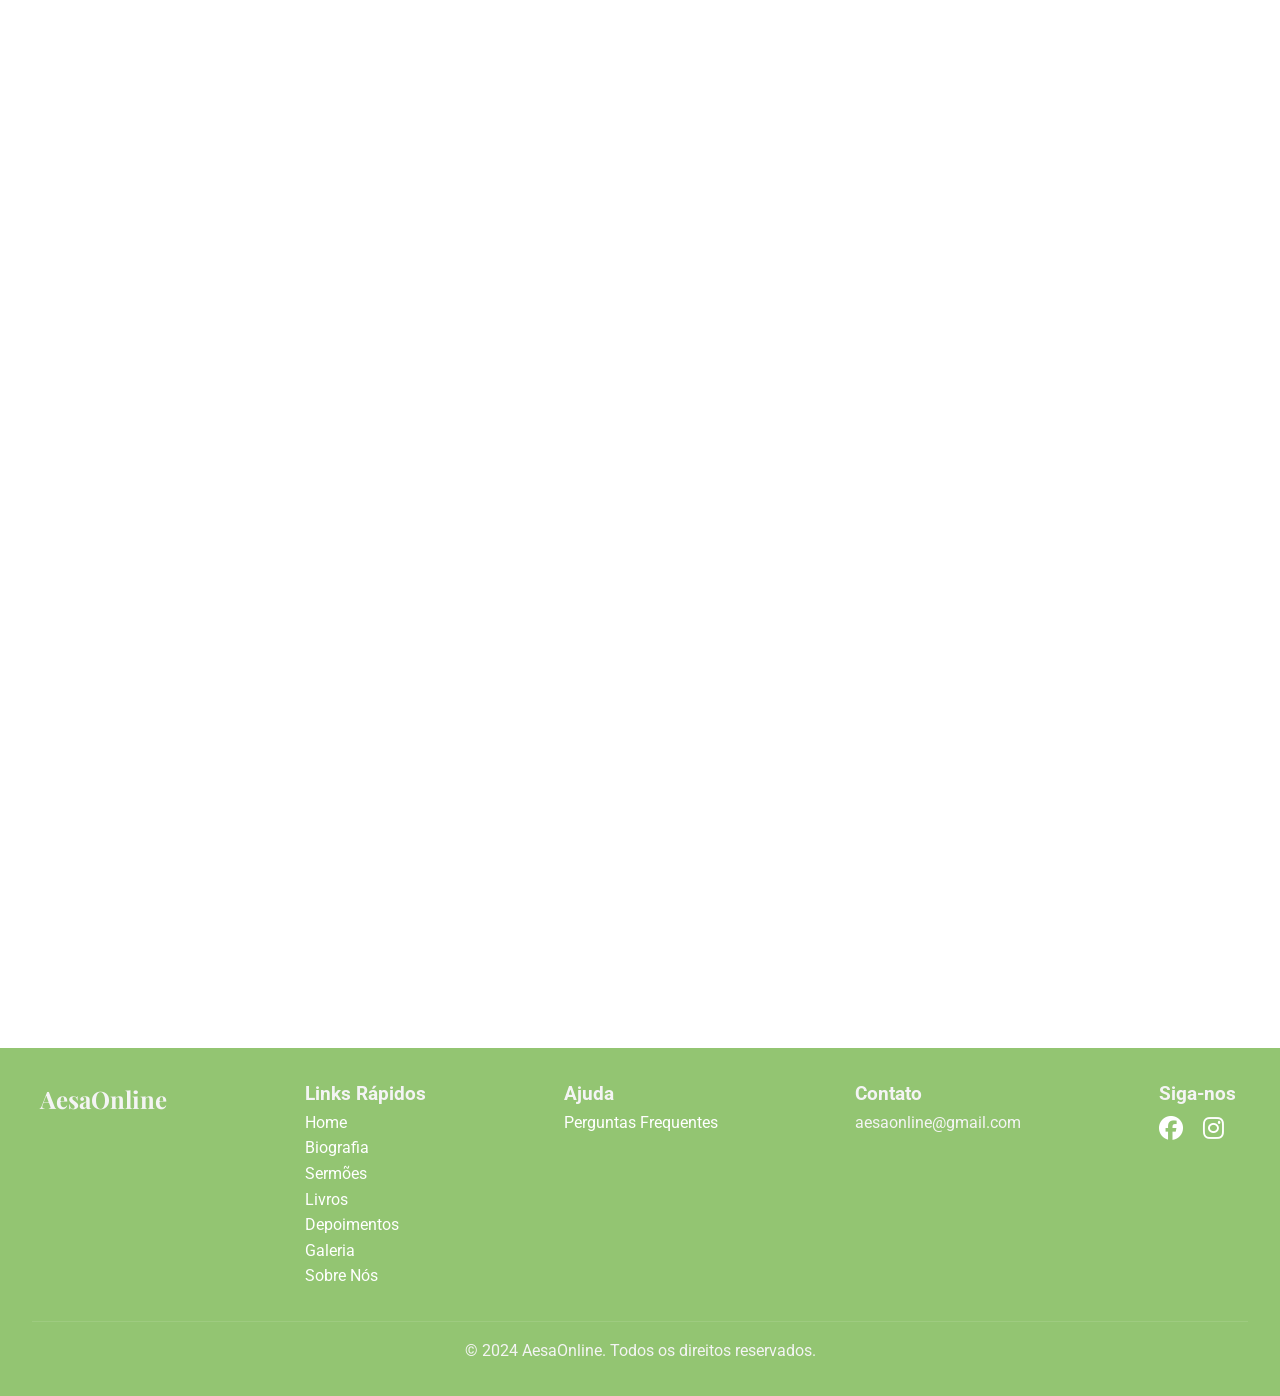
==== commit 44035027: "update new" ====
--- a/index.html
+++ b/index.html
@@ -200,6 +200,20 @@
             <div class="swiper-button-prev"></div>
             <div class="btn-livro"><a href="livros.html" class="btn">Ver Todos os Livros</a></div>
         </section>
+
+        <section id="galeria" class="two-columns fade-in">
+            <div class="image-column galeria">
+               
+            </div>
+            <div class="text-column">
+                
+                <p>Explore nossa galeria de fotos e mergulhe nas memórias preciosas do Rev. Antonio Elias e Maria José Elias. Cada imagem conta uma história de fé, amor e dedicação, capturando momentos significativos de suas vidas e ministério. Desde retratos familiares até cenas de seu trabalho na igreja, esta coleção visual oferece um vislumbre único da jornada inspiradora deste casal que tocou tantas vidas.</p>
+               <div class="btn-livro"><a href="galeria.html" class="btn">Ver fotos</a></div>
+            </div>
+          
+        </section>
+
+
         <section id="depoimentos" class="two-columns fade-in">
             <div class="image-column depoimentos">
                
--- a/style.css
+++ b/style.css
@@ -206,7 +206,7 @@
     background-position: center;
     background-size: cover;
     width: 100%;
-    min-height: 550px;
+    min-height: 450px;
     display: flex;
     justify-content: center;
     align-items: flex-end;
@@ -230,19 +230,22 @@
     justify-content: center; /*alterei isso*/
     padding: 3rem 0;
     background-color: var(--white);
+    min-height: 450px;
+    height: auto;
 }
 
 .two-columns:nth-child(even) {
     background-color: white;
 }
 .image-column {
-  /*flex: 0 0 40%; /* Reduz a largura da coluna da imagem */
+    position: relative;
+    padding-top: 56.25%; /* Para uma proporção 16:9 */
     background-image: url(images/encontro.jpg);
     background-repeat: no-repeat;
     background-position: center;
     background-size: cover;
     width: 100%;
-    min-height: 450px;
+    min-height: 330px;
     display: flex;
     justify-content: center;
 
@@ -251,13 +254,93 @@
     margin-right: 4rem;
     margin-left: 4rem;
 }
+
+@media (max-width: 375px) {
+    .hero,
+    .depoimentos,
+    .galeria,
+    .mensagens,
+    .encontro,
+    .sobre-nos
+   
+    {
+        min-height: 290px;
+    }
+}
+@media (min-width: 400px) {
+    .hero,
+    .depoimentos,
+    .galeria,
+    .mensagens,
+    .encontro
+    
+    
+    {
+        min-height: 380px;
+    }
+}
+@media (min-width: 400px) {
+   
+    .sobre-nos
+    {
+        min-height: 320px;
+    }
+}
+@media (min-width: 600px) {
+    .hero,
+    .depoimentos,
+    .galeria,
+    .mensagens,
+    .encontro,
+    .sobre-nos
+    
+    {
+        min-height: 550px;
+    }
+}
+@media (min-width: 768px) {
+    .hero,
+    .depoimentos,
+    .galeria,
+    .mensagens,
+    .encontro,
+    .sobre-nos
+    
+    {
+        min-height: 650px;
+    }
+}
+@media (min-width: 992px) {
+    .hero,
+    .depoimentos,
+    .galeria,
+    .mensagens,
+    .encontro,
+    .sobre-nos
+    
+    {
+        min-height: 750px;
+    }
+}
+@media (min-width: 1100px) {
+    .hero,
+    .depoimentos,
+    .galeria,
+    .mensagens,
+    .encontro,
+    .sobre-nos
+    
+    {
+        min-height: 320px;
+    }
+}
 .mensagens{
     background-image: url(images/mensagens.jpg);
     background-repeat: no-repeat;
-    background-position: center;
+    background-position: left;
     background-size: cover;
     width: 100%;
-    min-height: 350px;
+    /*min-height: 300px;*/
     display: flex;
     justify-content: center;
     align-items: center;
@@ -269,18 +352,31 @@
     background-position: center;
     background-size: cover;
     width: 100%;
-    min-height: 350px;
+    /*min-height: 350px;*/
     display: flex;
     justify-content: center;
     align-items: center;
 }
+.galeria{
+
+    background-image: url(images/AE\ em\ açao.jpg);
+    background-repeat: no-repeat;
+    background-position: center;
+    background-size: cover;
+    width: 100%;
+   /* min-height: 350px;*/
+    display: flex;
+    justify-content: center;
+    align-items: center;
+}
+
 .sobre-nos{
     background-image: url(images/about-us.jpg);
     background-repeat: no-repeat;
     background-position: center;
     background-size: cover;
     width: 100%;
-    min-height: 350px;
+    /*min-height: 320px;*/
     display: flex;
     justify-content: center;
     align-items: center;
@@ -298,14 +394,12 @@
     font-size: 1.5rem;
 }
 .image-column img {
+    position: absolute;
+    top: 0;
+    left: 0;
     width: 100%;
-    max-width: 600px; /* Limita a largura máxima da imagem */
-    height: auto; /* Mantém a proporção da imagem */
-    border-radius: 10px;
-   
-    transition: transform 0.3s ease;
-    display: block; /* Garante que a imagem não tenha espaço extra abaixo */
-    margin: 0 auto; /* Centraliza a imagem na coluna */
+    height: 100%;
+    object-fit: contain;
 }
 
 .image-column img:hover {
@@ -320,9 +414,9 @@
 }
 .titulo-biografia{
     font-family: 'Poppins', sans-serif;
-    font-size: 2rem;
+    font-size: 1.6rem;
     margin-bottom: 1rem;
-    color: var(--primary-color);
+    color: rgba(0, 0, 0, 0.5);
     text-align: center;
     margin-top: 2rem;
     font-weight: 600;
@@ -736,7 +830,7 @@
 /* Estilos para a página Maria José */
 /* Estilos para a página Maria José */
 .maria-jose-hero {
-    background-color: #f4f4f4;
+    background-color: #ffffff;
     text-align: center;
     padding: 80px 20px;
     margin-bottom: 60px;
@@ -806,7 +900,7 @@
     background-color: #f9f9f9;
     padding: 60px 20px;
     border-radius: 15px;
-    box-shadow: 0 4px 8px rgba(0,0,0,0.05);
+   
 }
 
 .maria-jose-legado h2 {
@@ -847,7 +941,7 @@
 
 /* Estilos para a página Antônio Elias */
 .antonio-elias-hero {
-    background-color: #f4f4f4;
+    background-color: #ffffff;
     text-align: center;
     padding: 80px 20px;
     margin-bottom: 60px;
@@ -917,7 +1011,7 @@
     background-color: #f4f4f4;
     padding: 60px 20px;
     border-radius: 15px;
-    box-shadow: 0 4px 8px rgba(0,0,0,0.05);
+   
 }
 
 .antonio-elias-legado h2 {
@@ -938,7 +1032,7 @@
 
 /* Estilos para a página História do Casal */
 .historia-casal-hero {
-    background-color: #f4f4f4;
+    background-color: #ffffff;
     text-align: center;
     padding: 80px 20px;
     margin-bottom: 60px;
@@ -974,8 +1068,7 @@
 
 .historia-casal-imagem img {
     max-width: 100%;
-    border-radius: 15px;
-    box-shadow: 0 8px 16px rgba(0,0,0,0.1);
+  
     transition: transform 0.3s ease;
 }
 
@@ -1001,7 +1094,7 @@
     background-color: #f4f4f4;
     padding: 60px 20px;
     border-radius: 15px;
-    box-shadow: 0 4px 8px rgba(0,0,0,0.05);
+   
 }
 
 .historia-casal-legado h2 {
@@ -1193,8 +1286,9 @@
   .rounded-image {
     width: 100%;
     border-radius: 10px;
-    box-shadow: 0 4px 6px rgba(0, 0, 0, 0.1);
-  }
+ 
+  }
+  
   
   .sobre-nos-impacto {
     text-align: center;
@@ -1217,7 +1311,7 @@
     background-color: #f9f9f9;
     padding: 2rem;
     border-radius: 10px;
-    box-shadow: 0 4px 6px rgba(0, 0, 0, 0.1);
+   
   }
   
   .impacto-item i {
@@ -1242,7 +1336,7 @@
     background-color: #f9f9f9;
     padding: 4rem 2rem;
     border-radius: 10px;
-    box-shadow: 0 4px 6px rgba(0, 0, 0, 0.1);
+    
   }
   
   .sobre-nos-participe h2 {
@@ -1516,9 +1610,7 @@
     .carousel-button {
         display: none;
     }
-    .livros-container{
-        min-height: 550px;
-    }
+   
     /*.book-carousel-container {
         padding: 0;
         overflow-x: auto;
@@ -1669,7 +1761,11 @@
 }
 /* Ajustes para telas menores */
 
-
+@media (max-width: 550px) {
+    .livros-container{
+        min-height: 450px;
+    }
+}
 
 /* Ajustes para telas muito pequenas */
 @media screen and (max-width: 320px) {
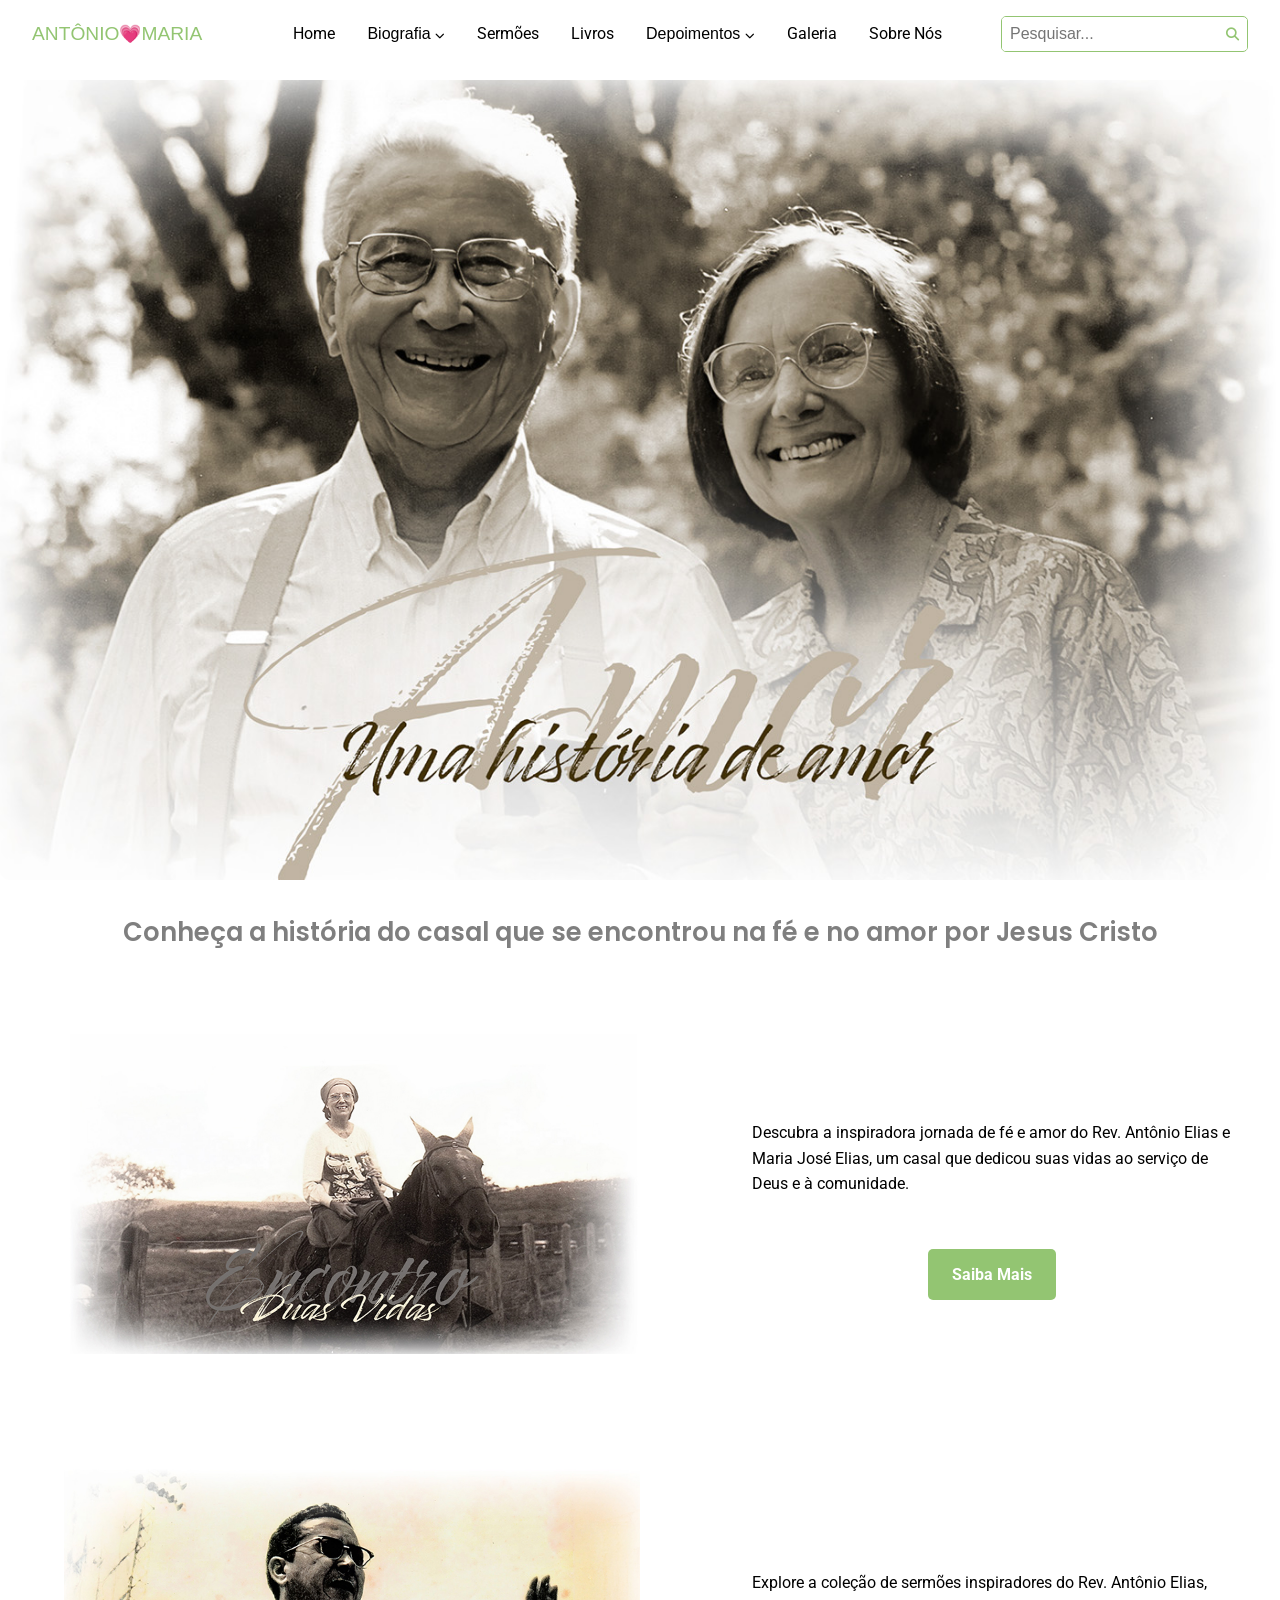
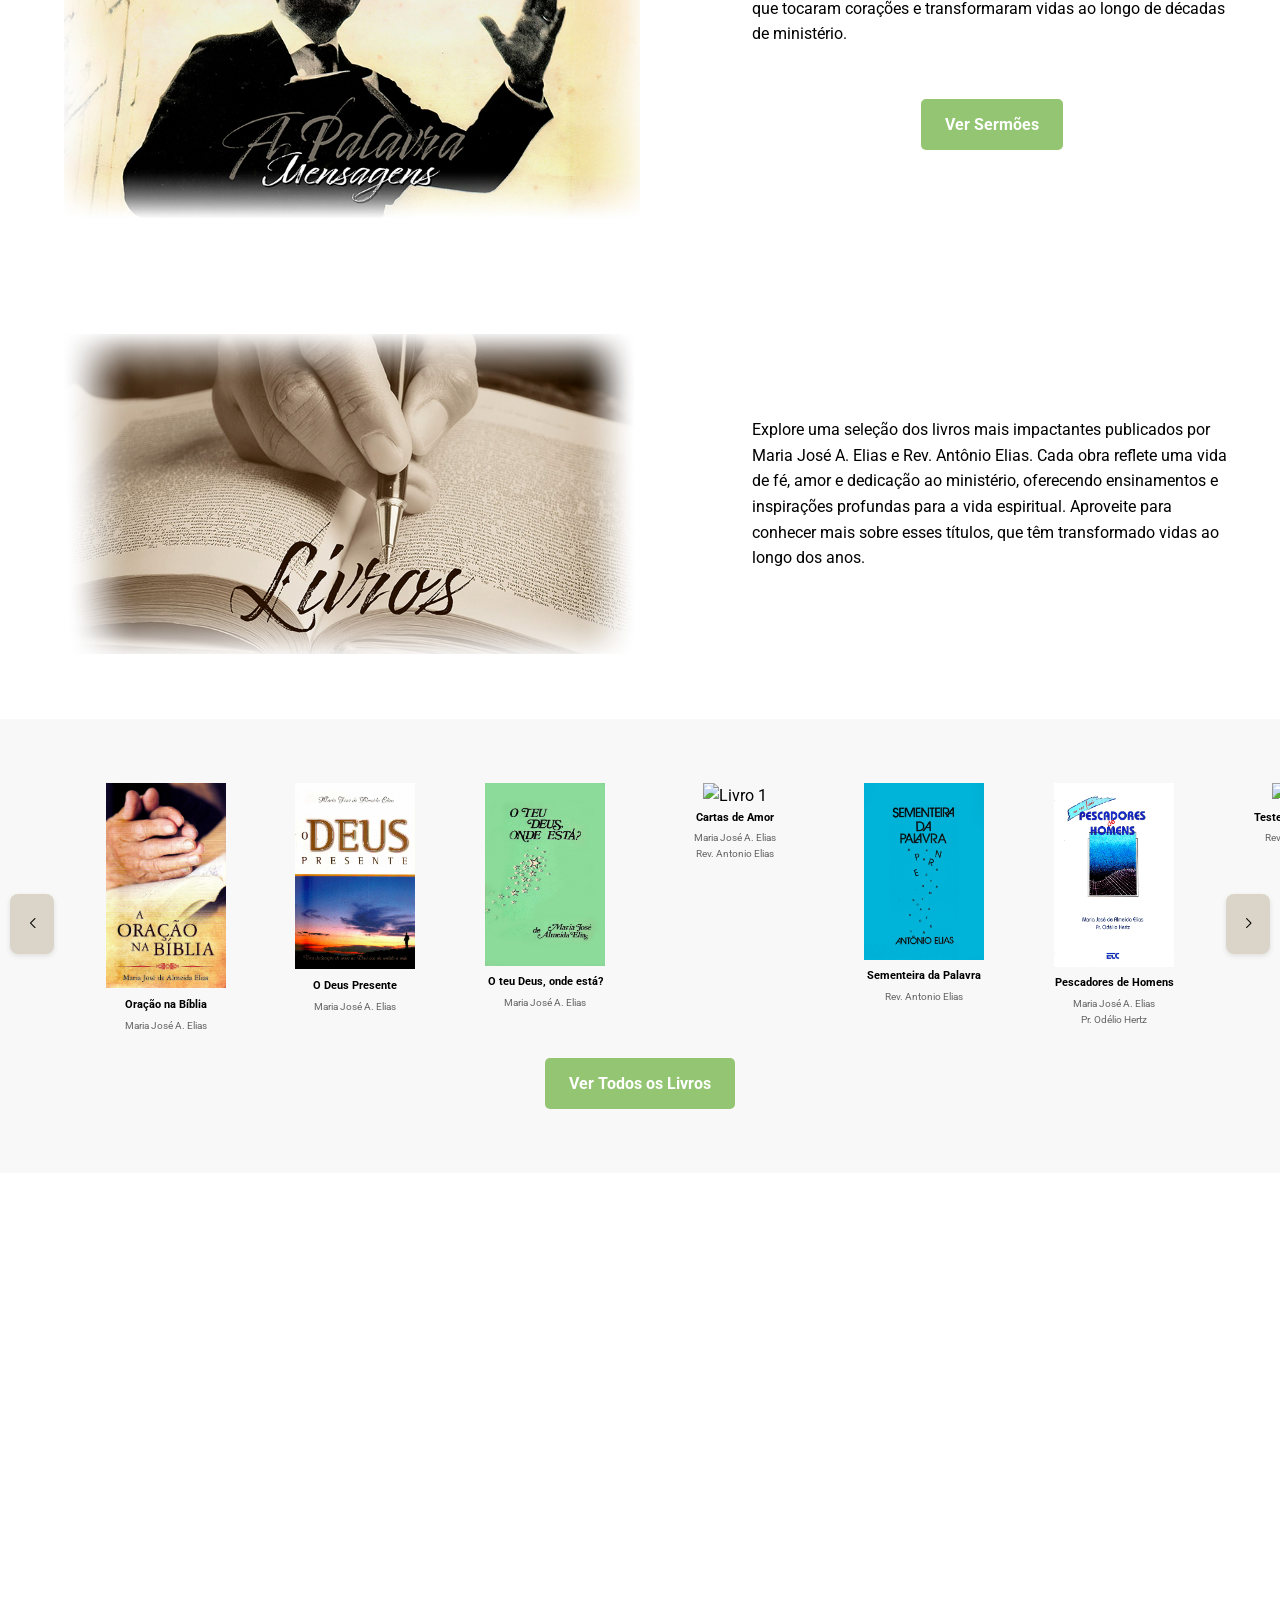
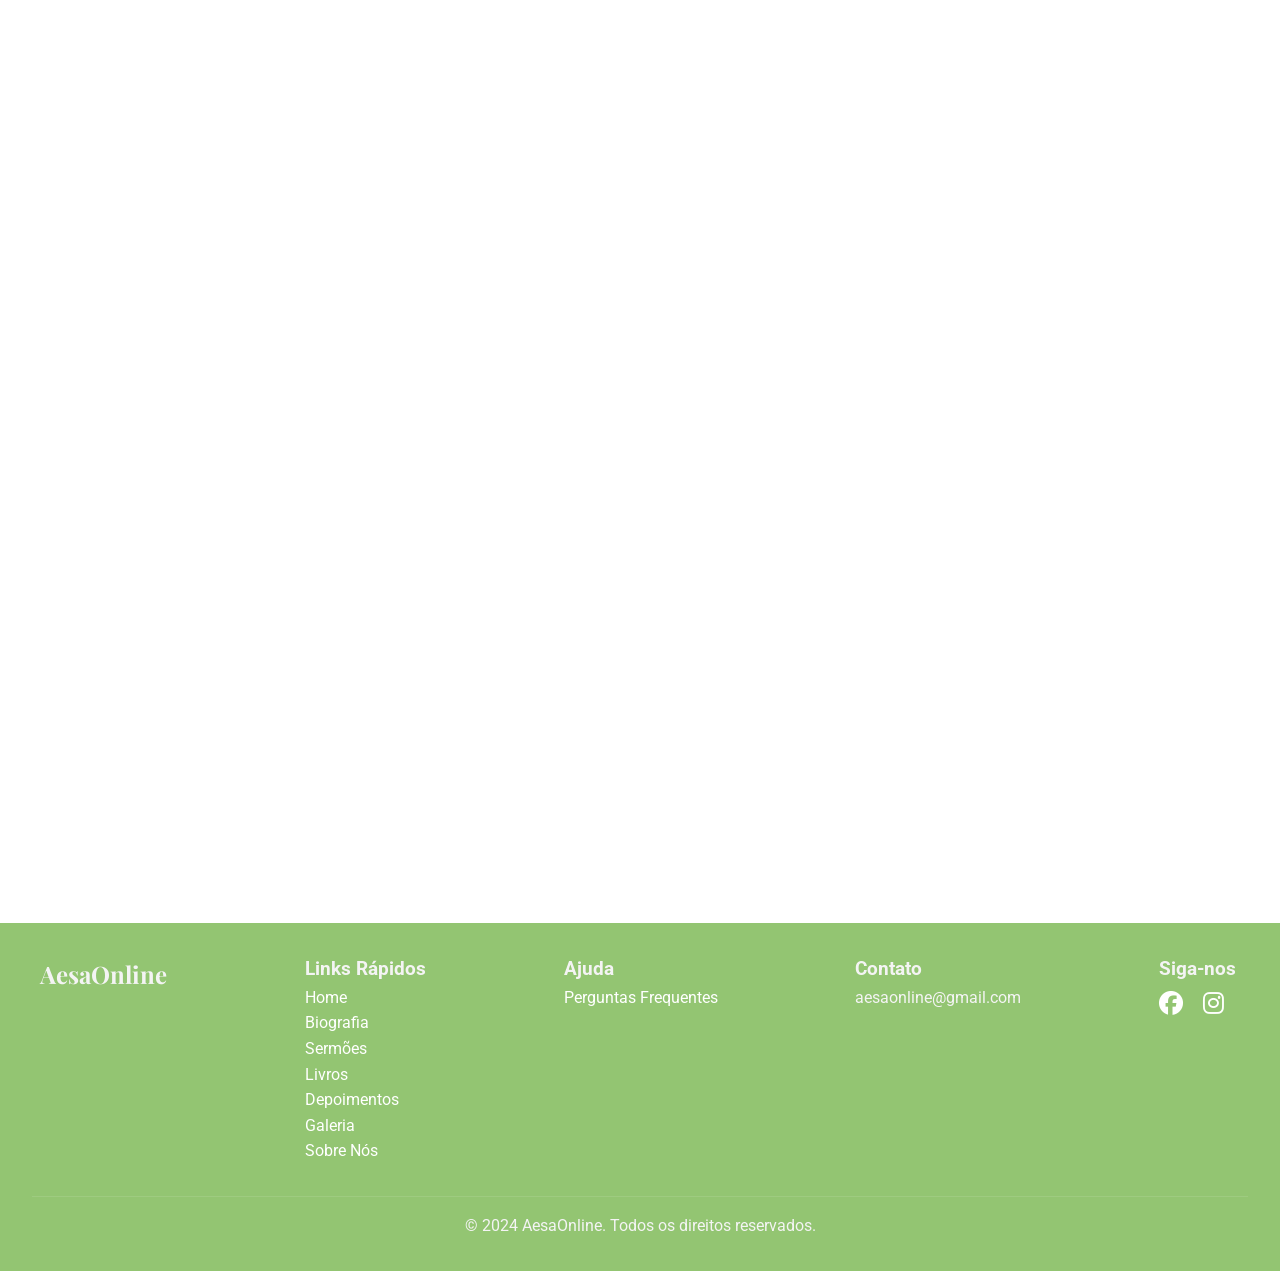
==== commit 749fda28: "update site 1" ====
--- a/index.html
+++ b/index.html
@@ -11,7 +11,7 @@
 </head>
 <body>
     <header>
-        <div class="logo"><a href="index.html">AesaOnline</a></div>
+        <div class="logo"><a href="index.html">ANTÔNIO<span>💗</span>MARIA</a></div></div>
         <nav>
             <ul class="nav-links">
                 <li><a href="index.html">Home</a></li>
@@ -92,13 +92,18 @@
         </section>
 
        
-        <section id="livros">
-            
-            <div class="livros-container">
-               
-              
-            </div>
-            
+        <section id="livros" class="two-columns fade-in">
+
+            <div class="image-column livros-cont">
+                
+            </div>
+            <div class="text-column">
+               
+                <p>Explore uma seleção dos livros mais impactantes publicados por Maria José A. Elias e Rev. Antônio Elias. Cada obra reflete uma vida de fé, amor e dedicação ao ministério, oferecendo ensinamentos e inspirações profundas para a vida espiritual. Aproveite para conhecer mais sobre esses títulos, que têm transformado vidas ao longo dos anos.</p>
+               
+            </div>
+           
+           
         </section>
         <section id="livros" class="book-showcase fade-in">
            
--- a/style.css
+++ b/style.css
@@ -38,17 +38,19 @@
     display: flex;
     justify-content: space-between;
     align-items: center;
-    box-shadow: 0 2px 5px rgba(0,0,0,0.1);
+    
 }
 
 .logo a{
     font-family: 'Poppins', sans-serif;
     font-size: 2rem;
-    font-weight: 700;
+    font-weight: 500;
     color: var(--primary-color);
     text-decoration: none;
 }
-
+.logo span{
+    font-size: 25px;
+}
 nav {
     display: flex;
 }
@@ -206,7 +208,7 @@
     background-position: center;
     background-size: cover;
     width: 100%;
-    min-height: 450px;
+   
     display: flex;
     justify-content: center;
     align-items: flex-end;
@@ -227,7 +229,7 @@
 .two-columns {
     display: flex;
     align-items: center;
-    justify-content: center; /*alterei isso*/
+    justify-content: space-between; /*alterei isso*/
     padding: 3rem 0;
     background-color: var(--white);
     min-height: 450px;
@@ -240,7 +242,7 @@
 .image-column {
     position: relative;
     padding-top: 56.25%; /* Para uma proporção 16:9 */
-    background-image: url(images/encontro.jpg);
+    background-image: url('images/Banner\ 2\ -\ Encontro\ \(1\).jpg');
     background-repeat: no-repeat;
     background-position: center;
     background-size: cover;
@@ -254,90 +256,126 @@
     margin-right: 4rem;
     margin-left: 4rem;
 }
-
+.image-column, .text-column{
+    flex: 1 1 50%;
+    padding: 1rem;
+}
+/* Estilos gerais (válidos para todas as larguras) */
+.logo a {
+    font-size: 1.2rem;
+}
+.logo span {
+    font-size: 16px;
+}
+
+/* Estilos para telas pequenas (até 375px) */
 @media (max-width: 375px) {
+    .galeria,
+    .sobre-nos {
+        min-height: 280px;/*260*/
+    }
     .hero,
+    .encontro {
+        min-height: 360px;
+    }
+    .mensagens {
+        min-height: 270px;
+    }
+    .depoimentos {
+        min-height: 260px;
+    }
+}
+
+/* Estilos para telas médias (de 390px a 767px) */
+@media (min-width: 390px) and (max-width: 767px) {
+    .logo a {
+        font-size: 1.5rem;
+    }
+    .logo span {
+        font-size: 20px;
+    }
+   
+    .mensagens {
+        min-height: 300px; /*360*/
+    }
+    .galeria {
+        min-height: 300px;
+    }
+    .hero{
+        min-height: 350px;
+    }
+}
+
+/* Estilos para telas médias/grandes (de 768px a 991px) */
+@media (min-width: 768px) and (max-width: 991px) {
+   
+    .depoimentos,
+    .encontro,
+    .hero,
+    .sobre-nos {
+        min-height: 630px;
+    }
+    .mensagens {
+        min-height: 600px;
+    }
+    .livros-cont {
+        min-height: 485px; /*385*/
+    }
+    .galeria {
+        min-height: 550px;
+    }
+   
+}
+
+/* Estilos para telas grandes (992px em diante) */
+@media (min-width: 992px) {
+    .logo a {
+        font-size: 1.5rem; /* tamanho maior para telas grandes */
+    }
+    
     .depoimentos,
     .galeria,
     .mensagens,
     .encontro,
-    .sobre-nos
+    .sobre-nos {
+        min-height: 750px;
+    }
+    .livros-cont {
+        min-height: 520px;
+    }
+    .hero{
+        min-height: 800px;
+    }
+}
+
+/* Estilos para telas extra grandes (1100px em diante) */
+@media (min-width: 1100px) {
    
-    {
-        min-height: 290px;
-    }
-}
-@media (min-width: 400px) {
-    .hero,
     .depoimentos,
-    .galeria,
-    .mensagens,
-    .encontro
-    
-    
-    {
-        min-height: 380px;
-    }
-}
-@media (min-width: 400px) {
-   
-    .sobre-nos
-    {
+    .encontro,
+    .livros-cont,
+    .sobre-nos {
         min-height: 320px;
     }
-}
-@media (min-width: 600px) {
-    .hero,
-    .depoimentos,
-    .galeria,
-    .mensagens,
-    .encontro,
-    .sobre-nos
-    
-    {
-        min-height: 550px;
-    }
-}
-@media (min-width: 768px) {
-    .hero,
-    .depoimentos,
-    .galeria,
-    .mensagens,
-    .encontro,
-    .sobre-nos
-    
-    {
-        min-height: 650px;
-    }
-}
-@media (min-width: 992px) {
-    .hero,
-    .depoimentos,
-    .galeria,
-    .mensagens,
-    .encontro,
-    .sobre-nos
-    
-    {
-        min-height: 750px;
-    }
-}
-@media (min-width: 1100px) {
-    .hero,
-    .depoimentos,
-    .galeria,
-    .mensagens,
-    .encontro,
-    .sobre-nos
-    
-    {
-        min-height: 320px;
-    }
-}
+    .mensagens
+     {
+        min-height: 350px;
+    }
+    .galeria {
+        min-height: 350px;
+    }
+    .logo a {
+        font-size: 1.2rem; /* ajusta o tamanho da logo */
+    }
+    .logo span {
+        font-size: 18px;
+    }
+}
+
 .mensagens{
-    background-image: url(images/mensagens.jpg);
+    background-image: url('images/Banner\ 3\ -\ Mensagens\ \(1\).jpg');
     background-repeat: no-repeat;
-    background-position: left;
+    background-position: center;
     background-size: cover;
     width: 100%;
     /*min-height: 300px;*/
@@ -347,7 +385,7 @@
   
 }
 .depoimentos{
-    background-image: url(images/dep.jpg);
+    background-image: url('images/Banner\ 5\ -\ Depoimentos\ \(1\).jpg');
     background-repeat: no-repeat;
     background-position: center;
     background-size: cover;
@@ -359,9 +397,9 @@
 }
 .galeria{
 
-    background-image: url(images/AE\ em\ açao.jpg);
+    background-image: url('images/galeria-1.png');
     background-repeat: no-repeat;
-    background-position: center;
+    background-position: left;
     background-size: cover;
     width: 100%;
    /* min-height: 350px;*/
@@ -371,7 +409,7 @@
 }
 
 .sobre-nos{
-    background-image: url(images/about-us.jpg);
+    background-image: url('images/Banner\ 6\ -\ Sobre\ Nos\ \(1\).jpg');
     background-repeat: no-repeat;
     background-position: center;
     background-size: cover;
@@ -381,9 +419,10 @@
     justify-content: center;
     align-items: center;
 }
-.text-column {
-  flex: 0 0 60%; /* Aumenta a largura da coluna de texto */
-  padding: 2rem;
+.text-column p{
+ /* flex: 0 0 60%; /* Aumenta a largura da coluna de texto */
+    margin: 0;
+    padding: 2rem;
 }
 .btn-livro{
     display: flex;
@@ -457,17 +496,16 @@
     transform: translateY(-3px);
 }
 
-.livros-container{
-    background-image: url('images/livros.jpg');
+.livros-cont{
+    background-image: url('images/Banner\ 4\ -\ Livros\ \(1\).jpg');
     background-repeat: no-repeat;
     background-position: center;
     background-size: cover;
     width: 100%;
-    min-height: 675px;
+   
     display: flex;
     justify-content: center;
     align-items: center;
-    border-radius: 10px;
 }
 /*PÁGINA LIVRO INDIVIDUAL*/
 /* Adicione isso ao seu arquivo style.css existente */
@@ -900,7 +938,7 @@
     background-color: #f9f9f9;
     padding: 60px 20px;
     border-radius: 15px;
-   
+    box-shadow: 0 4px 8px rgba(0,0,0,0.05);
 }
 
 .maria-jose-legado h2 {
@@ -1011,7 +1049,7 @@
     background-color: #f4f4f4;
     padding: 60px 20px;
     border-radius: 15px;
-   
+    box-shadow: 0 4px 8px rgba(0,0,0,0.05);
 }
 
 .antonio-elias-legado h2 {
@@ -1094,7 +1132,7 @@
     background-color: #f4f4f4;
     padding: 60px 20px;
     border-radius: 15px;
-   
+    box-shadow: 0 4px 8px rgba(0,0,0,0.05);
 }
 
 .historia-casal-legado h2 {
@@ -1286,9 +1324,8 @@
   .rounded-image {
     width: 100%;
     border-radius: 10px;
- 
-  }
-  
+    box-shadow: 0 4px 6px rgba(0, 0, 0, 0.1);
+  }
   
   .sobre-nos-impacto {
     text-align: center;
@@ -1311,7 +1348,7 @@
     background-color: #f9f9f9;
     padding: 2rem;
     border-radius: 10px;
-   
+    box-shadow: 0 4px 6px rgba(0, 0, 0, 0.1);
   }
   
   .impacto-item i {
@@ -1336,7 +1373,7 @@
     background-color: #f9f9f9;
     padding: 4rem 2rem;
     border-radius: 10px;
-    
+    box-shadow: 0 4px 6px rgba(0, 0, 0, 0.1);
   }
   
   .sobre-nos-participe h2 {
@@ -1574,13 +1611,9 @@
         font-size: 1.1em;
     }
 }
-@media screen and (min-width: 880px) 
-{
-    .hero{
-        min-height: 700px;
-    }
+
    
-}
+
 @media (max-width: 768px) {
     .hero-title {
         font-size: 2.5rem;
@@ -1763,7 +1796,7 @@
 
 @media (max-width: 550px) {
     .livros-container{
-        min-height: 450px;
+        min-height: 330px;
     }
 }
 
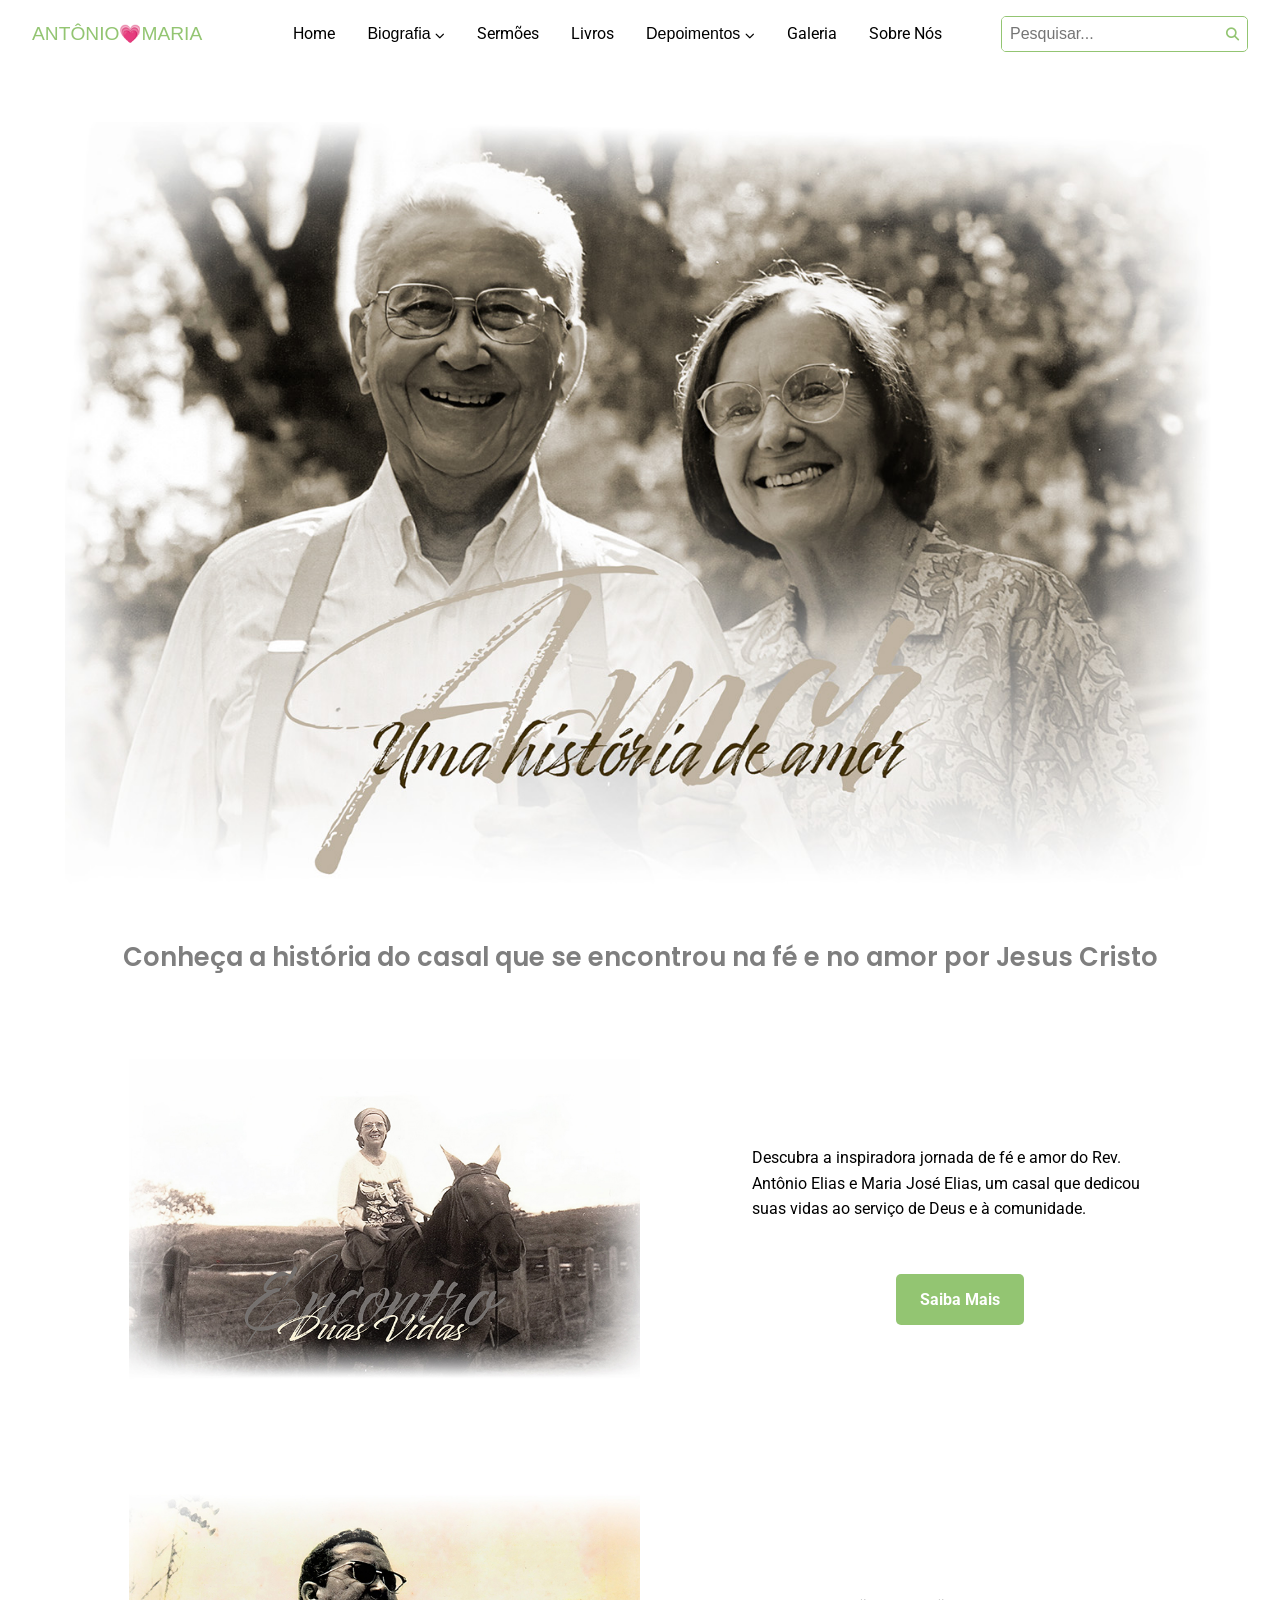
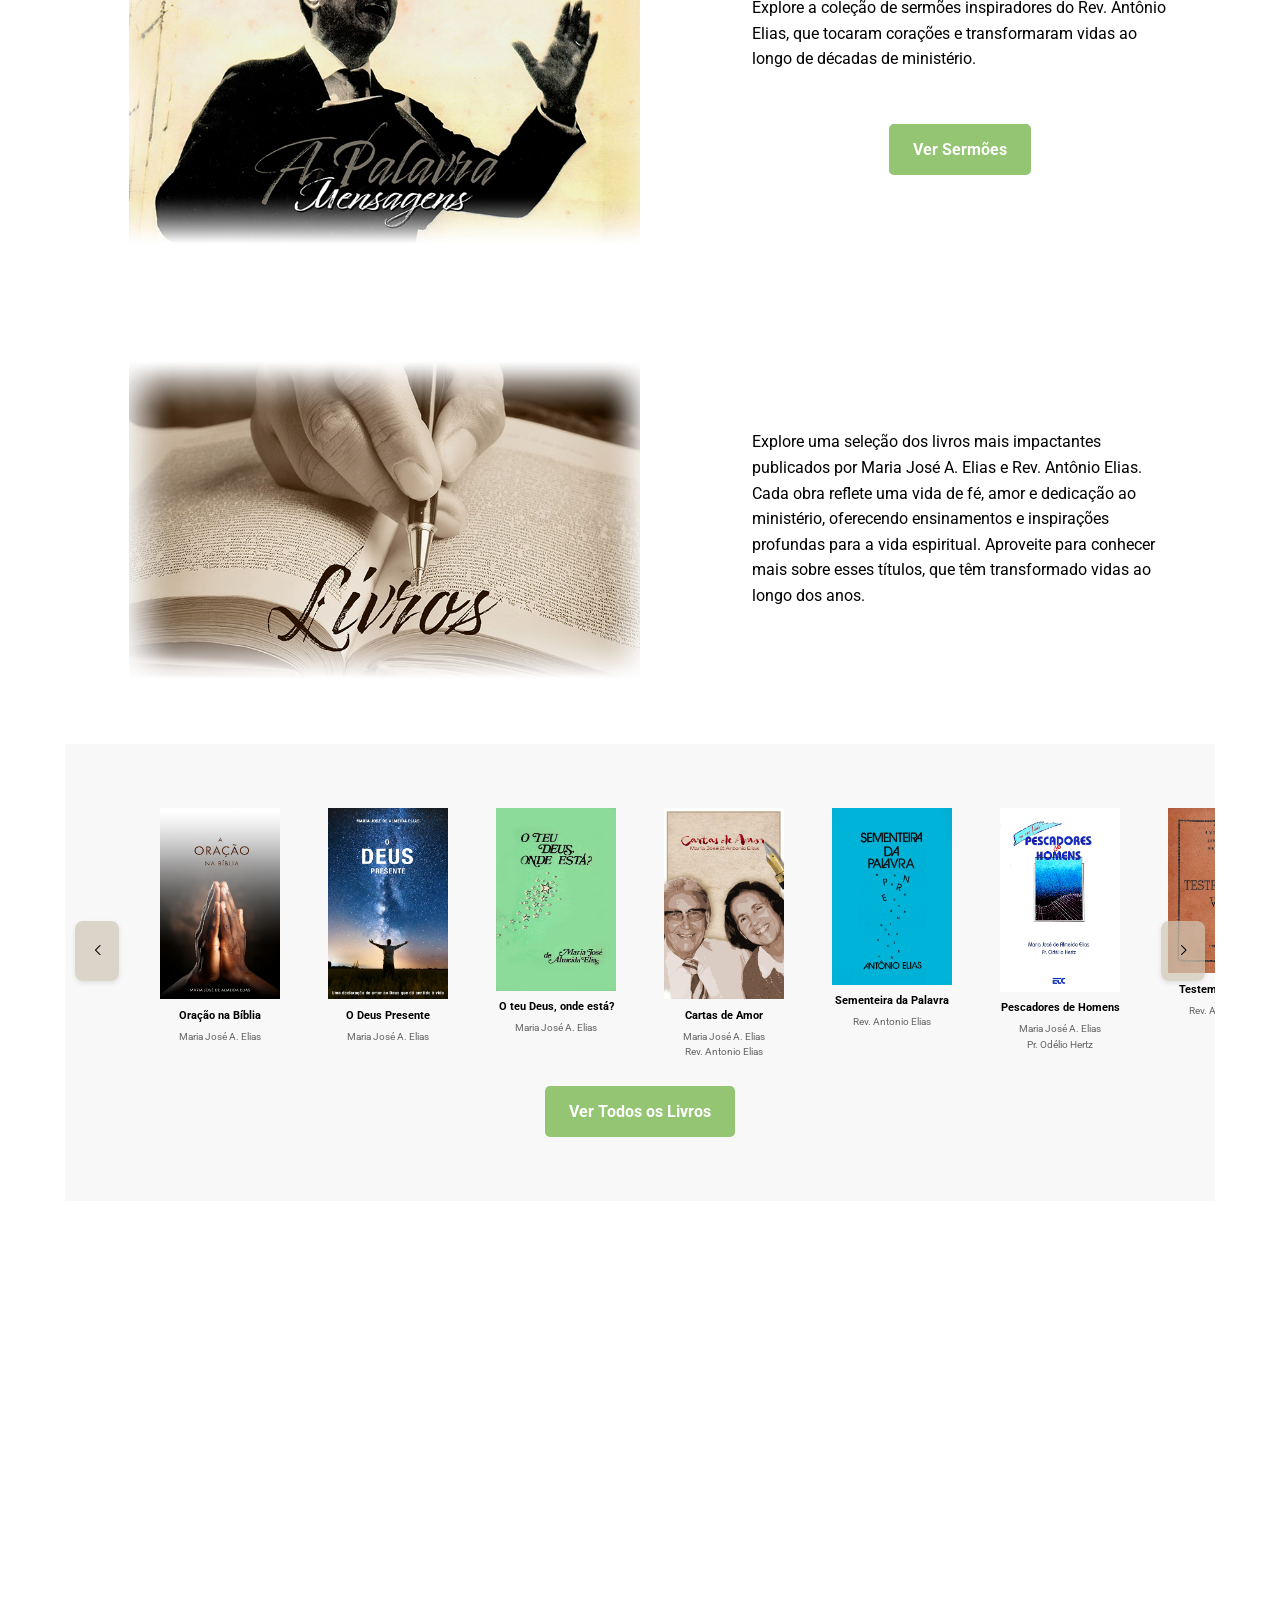
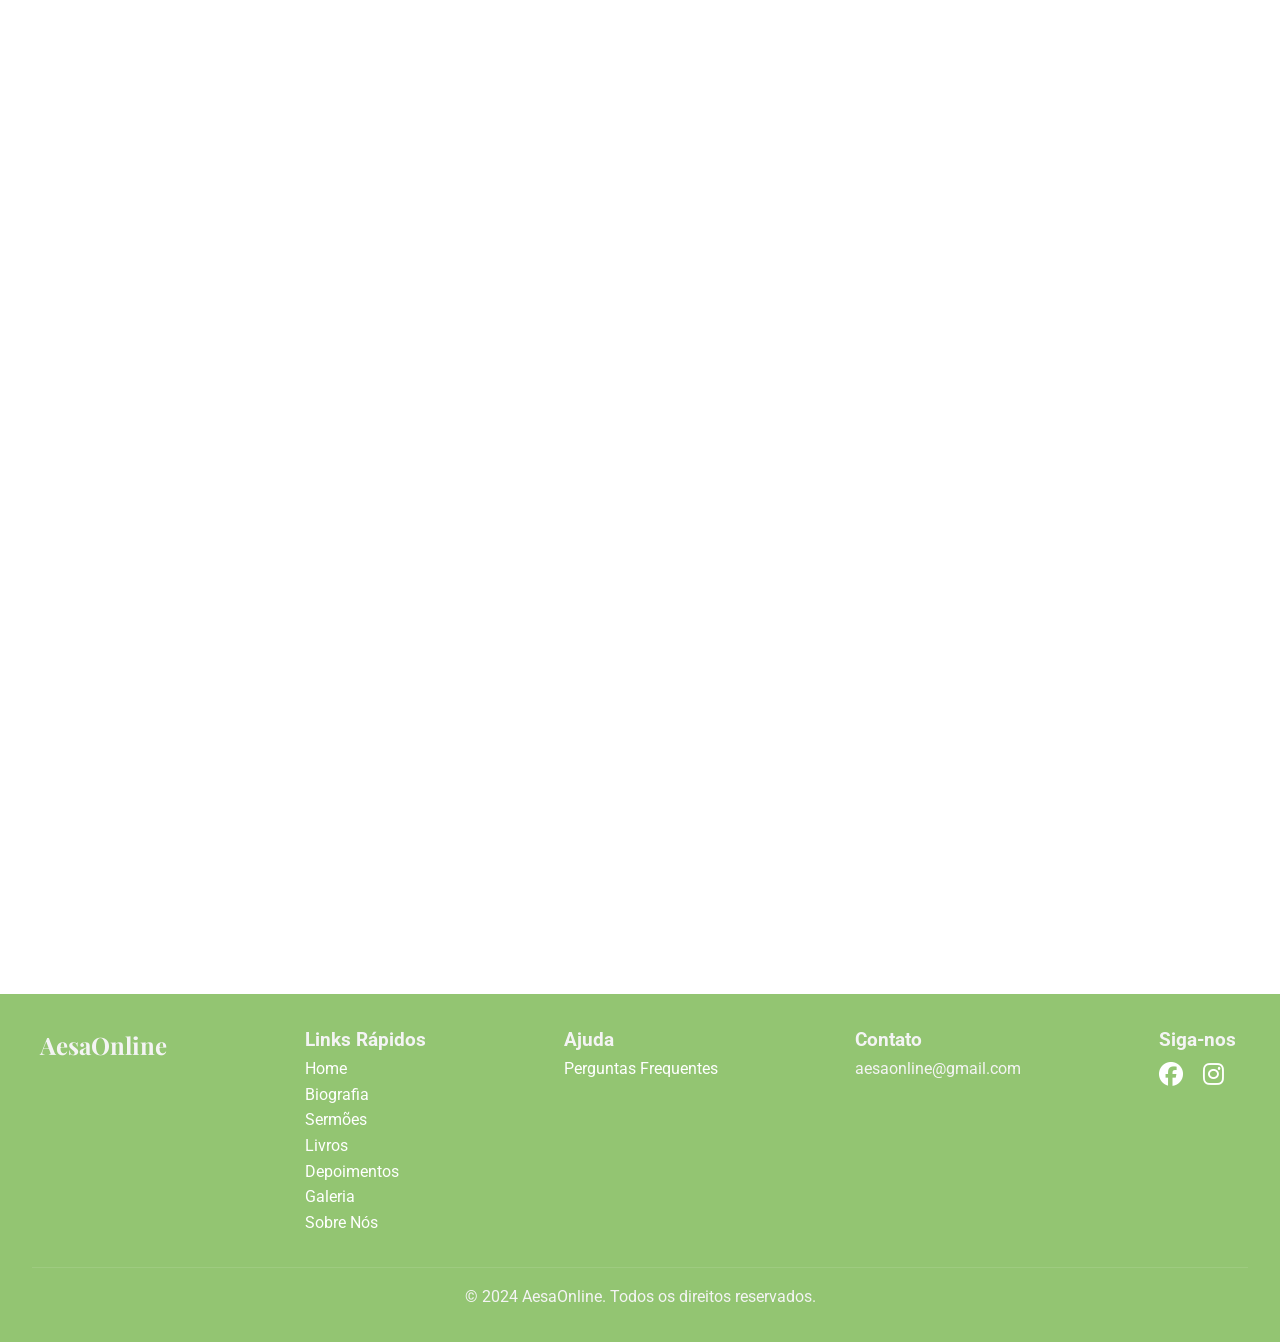
==== commit 24829615: "update update pastas e imagens" ====
--- a/index.html
+++ b/index.html
@@ -111,7 +111,7 @@
                 <div class="swiper-wrapper">
                     <div class="swiper-slide book-item">
                      
-                        <img src="images/oracao-na-biblia-1.jpg" alt="Livro 1">
+                        <img src="images/livros/Oracao.jpg" alt="Livro 1">
                         <div class="book-info">
                             <h6>Oração na Bíblia</h6>
                             <p class="author">Maria José A. Elias</p>
@@ -119,7 +119,7 @@
                         </div>
                     </div>
                     <div class="swiper-slide book-item">
-                        <img src="images/o-Deus-presente-1.jpg" alt="Livro 1">
+                        <img src="images/livros/O Deus Presente.jpg" alt="Livro 1">
                         <div class="book-info">
                             <h6>O Deus Presente</h6>
                             <p class="author">Maria José A. Elias</p>
@@ -127,7 +127,7 @@
                         </div>
                     </div>
                     <div class="swiper-slide book-item">
-                        <img src="images/o-teu-Deus-onde-esta-1.jpg" alt="Livro 1">
+                        <img src="images/livros/O teu Deus.jpg" alt="Livro 1">
                         <div class="book-info">
                             <h6>O teu Deus, onde está?</h6>
                             <p class="author">Maria José A. Elias</p>
@@ -135,7 +135,7 @@
                         </div>
                     </div>
                     <div class="swiper-slide book-item">
-                        <img src="images/cartas-de-amor-1.jpg" alt="Livro 1">
+                        <img src="images/livros/Cartas de Amor.jpg" alt="Livro 1">
                         <div class="book-info">
                             <h6>Cartas de Amor</h6>
                             <p class="author">Maria José A. Elias
@@ -146,7 +146,7 @@
                         </div>
                     </div>
                     <div class="swiper-slide book-item">
-                        <img src="images/sementeira-da-palavra-1.jpg" alt="Livro 1">
+                        <img src="images/livros/Sementeira.jpg" alt="Livro 1">
                         <div class="book-info">
                             <h6>Sementeira da Palavra</h6>
                             <p class="author">Rev. Antonio Elias</p>
@@ -154,7 +154,7 @@
                         </div>
                     </div>
                     <div class="swiper-slide book-item">
-                        <img src="images/pescadores-de-homens-1.jpg" alt="Livro 1">
+                        <img src="images/livros/Pescadores.jpg" alt="Livro 1">
                         <div class="book-info">
                             <h6>Pescadores de Homens</h6>
                             <p class="author">Maria José A. Elias 
@@ -165,7 +165,7 @@
                         </div>
                     </div>
                     <div class="swiper-slide book-item">
-                        <img src="images/testemunhos-vivos-1.png" alt="Livro 1">
+                        <img src="images/livros/Testemunhos.jpg" alt="Livro 1">
                         <div class="book-info">
                             <h6>Testemunhos Vivos</h6>
                             <p class="author">Rev. Antonio Elias</p>
@@ -173,7 +173,7 @@
                         </div>
                     </div>
                     <div class="swiper-slide book-item">
-                        <img src="images/a-familia-do-pastor-1.jpg" alt="Livro 1">
+                        <img src="images/livros/A Familia do Pastor.jpg" alt="Livro 1">
                         <div class="book-info">
                             <h6>A Família do Pastor 
                                 <br>
@@ -183,7 +183,7 @@
                         </div>
                     </div>
                     <div class="swiper-slide book-item">
-                        <img src="images/agua-feita-vinho-1.jpg" alt="Livro 1">
+                        <img src="images/livros/Agua feita.jpg" alt="Livro 1">
                         <div class="book-info">
                             <h6>Água Feita Vinho</h6>
                             <p class="author">Maria José A. Elias</p>
@@ -191,7 +191,7 @@
                         </div>
                     </div>
                     <div class="swiper-slide book-item">
-                        <img src="images/familia-em-foco-1.jpg" alt="Livro 1">
+                        <img src="images/livros/Familia em Foco.jpg" alt="Livro 1">
                         <div class="book-info">
                             <h6>Família em Foco</h6>
                             <p class="author">Maria José A. Elias</p>
--- a/style.css
+++ b/style.css
@@ -24,6 +24,10 @@
     color: var(--text-color);
     background-color: var(--background-color);
     padding-top: 80px;
+    min-height: 100vh; /* Garante altura mínima de 100% da viewport */
+    display: flex;
+    flex-direction: column;
+    overflow-x: hidden; /* Previne scroll horizontal */
 }
 
 header {
@@ -197,29 +201,44 @@
 }
 
 main {
+    flex: 1;
+    width: 100%;
+    max-width: 1400px;
+    margin: 0 auto;
+    padding: 20px;
+    box-sizing: border-box;
+}
+
+.container {
+    width: 100%;
+    margin: 0 auto;
+    padding: 0 20px;
+    box-sizing: border-box;
+}
+
+.hero {
+    width: 100%;
+    height: auto;
     position: relative;
-    z-index: 1;
-    
-}
-
-.hero {
     background-image: url('images/amor-1.jpg');
+    background-size: contain; /* Mudança de 'cover' para 'contain' */
+    background-position: center;
     background-repeat: no-repeat;
-    background-position: center;
-    background-size: cover;
-    width: 100%;
-   
-    display: flex;
+    padding-top: 66.64%; /* Proporção da imagem (933/1400 * 100) */
+    margin-bottom: 2rem;
+}
+
+.hero-content {
+    position: absolute;
+    top: 0;
+    left: 0;
+    right: 0;
+    bottom: 0;
+    display: flex;
+    flex-direction: column;
     justify-content: center;
-    align-items: flex-end;
-    border-radius: 10px;
-  
-}
-
-.hero-content {
-    /*background-color: rgba(0, 0, 0, 0.5);*/
-    padding: 2rem;
-    border-radius: 10px;
+    align-items: center;
+    text-align: center;
 }
 
 .hero h1, .hero h2 {
@@ -1633,7 +1652,7 @@
     .image-column img {
         max-width: 100%; /* Permite que a imagem ocupe toda a largura em telas menores */
     }
-   
+  
     .sermoes-playlist {
         flex-direction: column;
     }
@@ -1808,4 +1827,70 @@
     .hero-subtitle {
         font-size: 1rem;
     }
+}
+
+/* Para telas muito grandes */
+@media screen and (min-width: 1920px) {
+    main {
+        max-width: 1600px; /* Ainda maior para telas muito grandes */
+    }
+}
+
+/* Breakpoints mais organizados */
+/* Extra large screens */
+@media screen and (min-width: 1920px) {
+    main {
+        max-width: 1800px;
+        padding: 40px;
+    }
+    
+    .container {
+        max-width: 1800px;
+    }
+}
+
+/* Large screens */
+@media screen and (min-width: 1400px) and (max-width: 1919px) {
+    main {
+        max-width: 1400px;
+        padding: 30px;
+    }
+    
+    .container {
+        max-width: 1400px;
+    }
+}
+
+/* Medium-large screens */
+@media screen and (min-width: 1200px) and (max-width: 1399px) {
+    main {
+        max-width: 1200px;
+        padding: 25px;
+    }
+    
+    .container {
+        max-width: 1200px;
+    }
+}
+
+/* Ajuste para garantir que o conteúdo fique sempre centralizado */
+.container {
+    width: 100%;
+    margin: 0 auto;
+    padding: 0 20px;
+    box-sizing: border-box;
+}
+
+/* Ajuste para elementos de imagem */
+img {
+    max-width: 100%;
+    height: auto;
+}
+
+/* Ajuste para grid de livros em diferentes tamanhos de tela */
+.livros-grid {
+    display: grid;
+    gap: 2rem;
+    grid-template-columns: repeat(auto-fit, minmax(200px, 1fr));
+    max-width: 100%;
 }
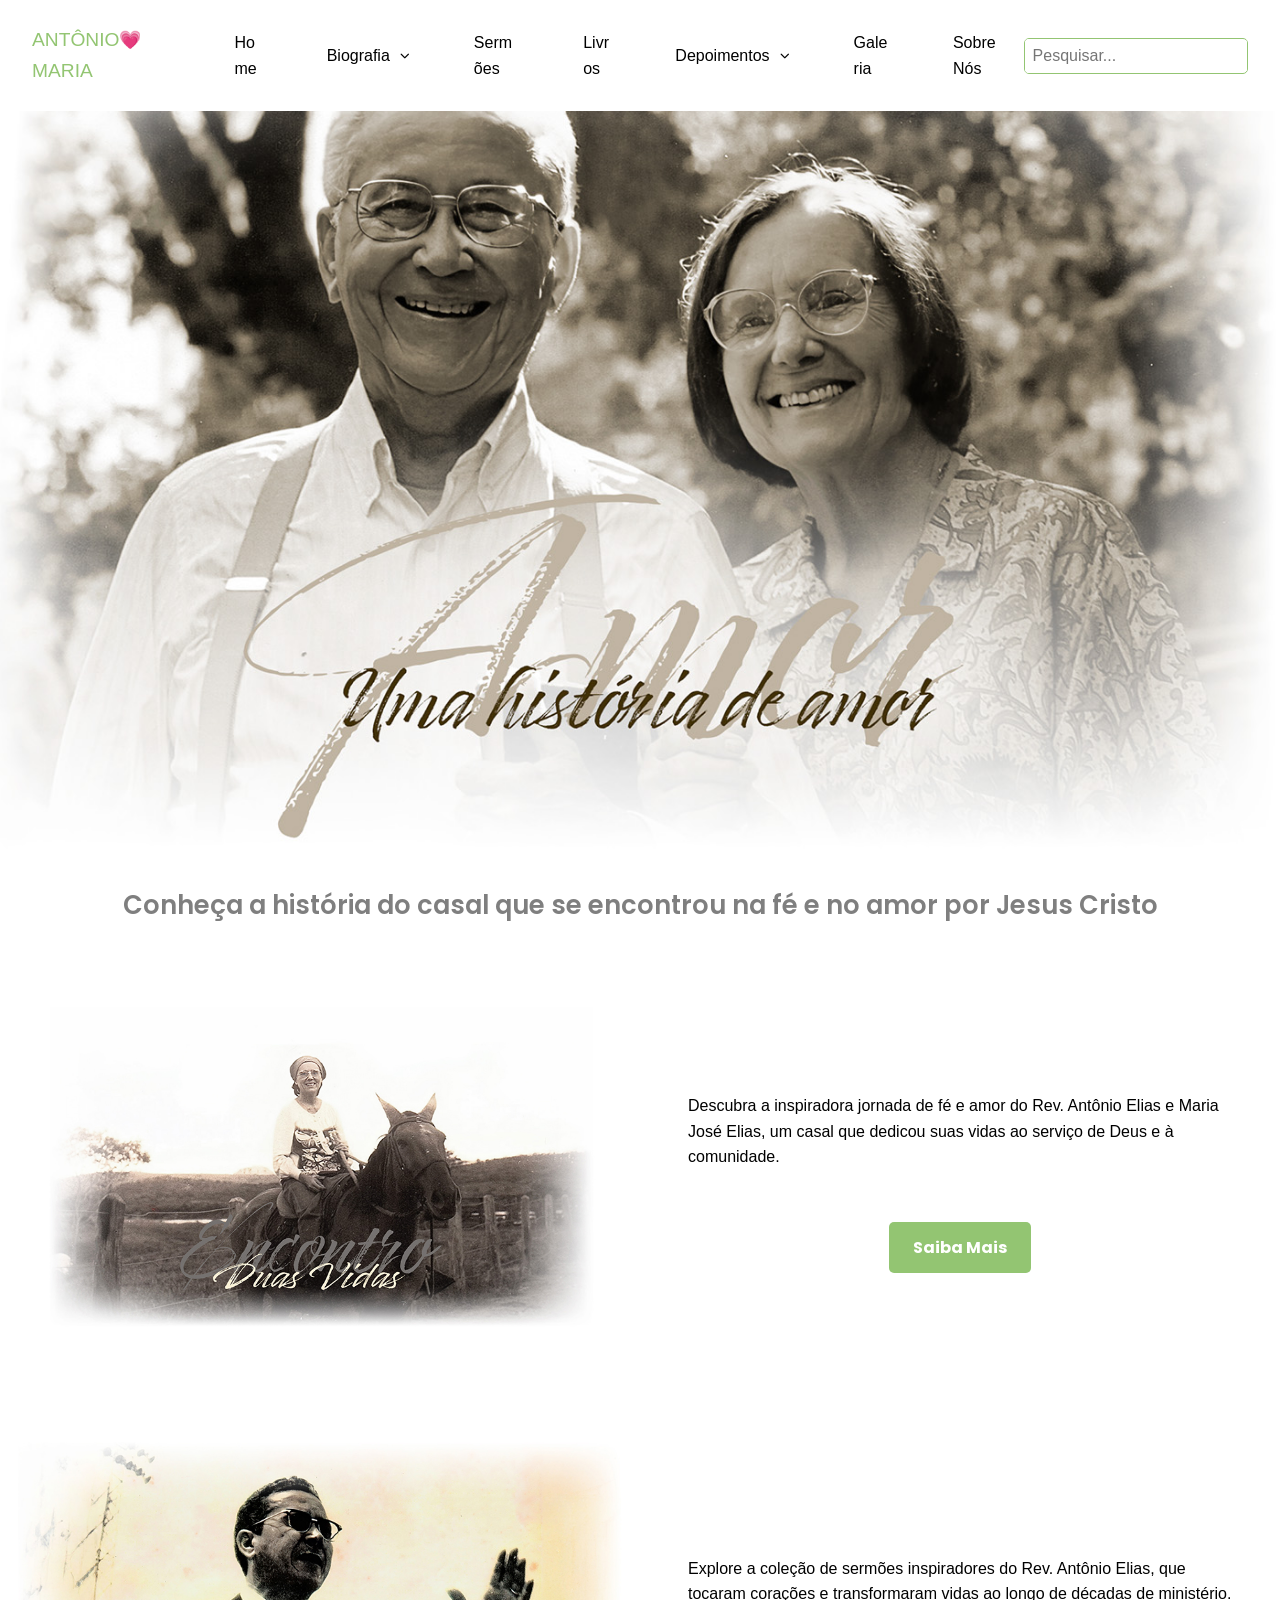
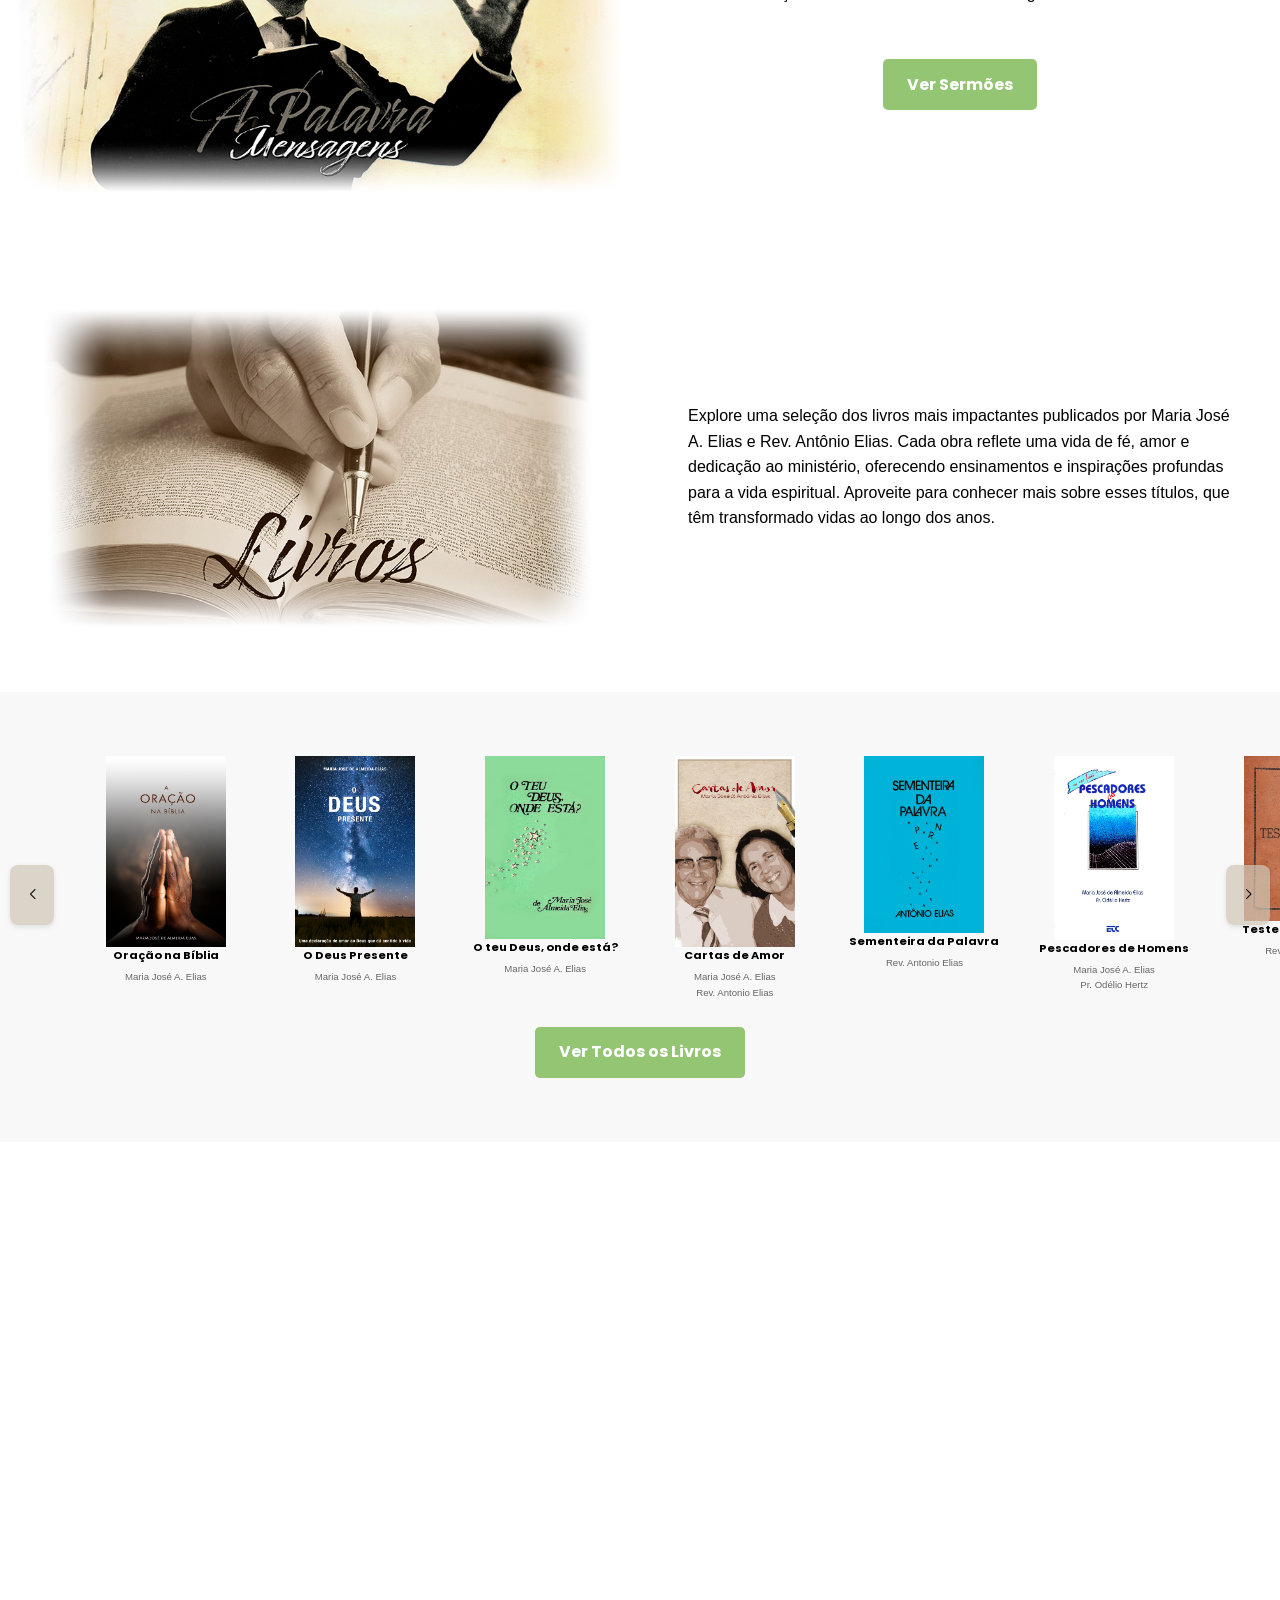
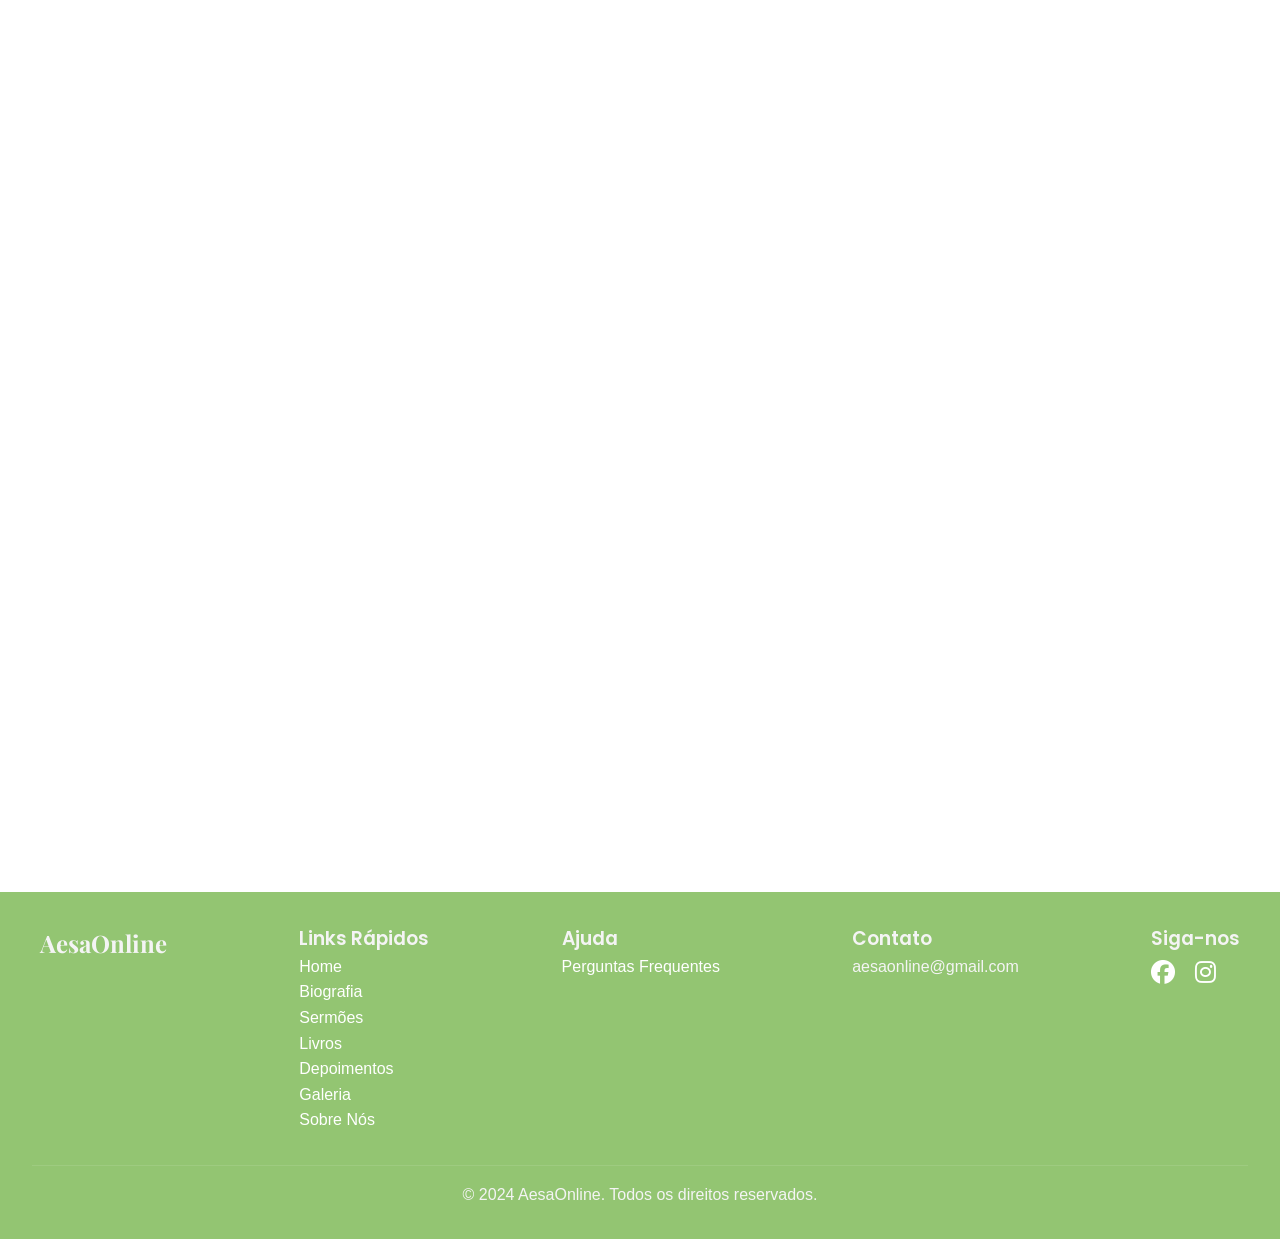
==== commit ba0ad6df: "Update index.html" ====
--- a/index.html
+++ b/index.html
@@ -4,10 +4,12 @@
     <meta charset="UTF-8">
     <meta name="viewport" content="width=device-width, initial-scale=1.0">
     <title>AesaOnline</title>
-   
+    
     <link rel="stylesheet" href="https://cdnjs.cloudflare.com/ajax/libs/font-awesome/6.4.0/css/all.min.css">
     <link rel="stylesheet" href="https://unpkg.com/swiper/swiper-bundle.min.css" />
-    <link rel="stylesheet" href="style.css">
+   
+    <link rel="stylesheet" href="livros-style.css">
+     <link rel="stylesheet" href="style.css">
 </head>
 <body>
     <header>
@@ -17,7 +19,7 @@
                 <li><a href="index.html">Home</a></li>
                 <li class="dropdown">
                     <button class="nav-link dropdown-btn" data-dropdown="dropdown1" aria-haspopup="true" aria-expanded="false">
-                        Biografia <i class="fas fa-chevron-down"></i>
+                        Biografia <i class="fa-solid fa-chevron-down"></i>
                     </button>
                     <div id="dropdown1" class="dropdown-content">
                         <ul>
@@ -31,7 +33,7 @@
                 <li><a href="livros.html">Livros</a></li>
                 <li class="dropdown">
                     <button class="nav-link dropdown-btn" data-dropdown="dropdown2" aria-haspopup="true" aria-expanded="false">
-                        Depoimentos <i class="fas fa-chevron-down"></i>
+                        Depoimentos <i class="fa-solid fa-chevron-down"></i>
                     </button>
                     <div id="dropdown2" class="dropdown-content">
                         <ul>
@@ -287,4 +289,4 @@
       <script src="https://unpkg.com/swiper/swiper-bundle.min.js"></script>
       <script src="script.js"></script>
 </body>
-</html>+</html>
--- a/livros-style.css
+++ b/livros-style.css
@@ -0,0 +1,1092 @@
+@import url('https://fonts.googleapis.com/css2?family=Poppins:wght@300;400;600;700&display=swap');
+
+body {
+    font-family: 'Poppins', sans-serif;
+    line-height: 1.6;
+    color: #333;
+    background-color: #f8f9fa;
+    margin: 0;
+    padding: 0;
+}
+
+main .livros-main {
+    max-width: 1200px;
+    
+    margin: 0 auto;
+    padding: 2rem;
+    position: relative;
+    box-sizing: border-box;
+}
+
+h1, h2, h3 {
+    font-weight: 600;
+}
+
+/* Estilos para a página de listagem de livros */
+.livros-hero {
+    max-width: 1200px;
+    margin: 80px auto 3rem;
+    padding: 4.5rem 2rem;
+    background: linear-gradient(135deg, var(--primary-color), #7ab555);
+    border-radius: 8px;
+    text-align: center;
+}
+
+.livros-hero h1 {
+    font-size: 2.5rem;
+    margin-bottom: 1.5rem;
+    color: white;
+}
+
+.livros-hero p {
+    font-size: 1.2rem;
+    max-width: 600px;
+    margin: 0 auto;
+    opacity: 0.9;
+    padding-bottom: 2rem;
+    color: white;
+}
+
+#livros-container {
+    max-width: 1200px;
+    margin: 8rem auto 4rem;
+    padding: 0 2rem;
+    display: grid;
+    gap: 2rem;
+}
+
+.livro-item {
+    display: -webkit-flex;
+    display: -ms-flexbox;
+    display: flex;
+    -webkit-flex-direction: column;
+    -ms-flex-direction: column;
+    flex-direction: column;
+    background: #fff;
+    -webkit-border-radius: 10px;
+    -moz-border-radius: 10px;
+    border-radius: 10px;
+    -webkit-box-shadow: 0 4px 6px rgba(0,0,0,0.1);
+    -moz-box-shadow: 0 4px 6px rgba(0,0,0,0.1);
+    box-shadow: 0 4px 6px rgba(0,0,0,0.1);
+    overflow: hidden;
+    -webkit-transition: -webkit-transform 0.3s ease;
+    transition: -webkit-transform 0.3s ease;
+    -o-transition: transform 0.3s ease;
+    transition: transform 0.3s ease;
+    transition: transform 0.3s ease, -webkit-transform 0.3s ease;
+    position: relative;
+    width: 100%;
+    max-width: 220px;
+    margin: 0 auto;
+}
+
+.livro-item:hover {
+    -webkit-transform: translateY(-5px);
+    -moz-transform: translateY(-5px);
+    -ms-transform: translateY(-5px);
+    -o-transform: translateY(-5px);
+    transform: translateY(-5px);
+    -webkit-box-shadow: 0 6px 12px rgba(0,0,0,0.15);
+    -moz-box-shadow: 0 6px 12px rgba(0,0,0,0.15);
+    box-shadow: 0 6px 12px rgba(0,0,0,0.15);
+}
+
+.livro-item .livro-imagem {
+    width: 100%;
+    height: 250px;
+    overflow: hidden;
+    position: relative;
+}
+
+.livro-item .livro-imagem img {
+    width: 80%;
+    height: 100%;
+    object-fit: cover;
+    display: block;
+    margin: 0 auto;
+}
+
+.livro-item:hover .livro-imagem img {
+    transform: scale(1.05);
+}
+
+.livro-item .livro-titulo {
+    font-size: 1.1rem;
+    color: #2c3e50;
+    margin: 1rem 0 0.5rem;
+    padding: 0 1rem;
+}
+
+.livro-item .livro-autor {
+    color: #7f8c8d;
+    font-style: italic;
+    padding: 0 1rem 1rem;
+}
+
+.livro-item {
+    position: relative;
+    overflow: hidden;
+}
+
+.livro-item .ver-livro {
+    position: absolute;
+    bottom: 0;
+    left: 0;
+    right: 0;
+    height: 2px;
+    background: linear-gradient(to right, var(--primary-color), #7ab555);
+    transition: height 0.3s ease;
+    text-decoration: none;
+    color: transparent;
+    display: flex;
+    align-items: center;
+    justify-content: center;
+}
+
+/* Esconder o texto inicialmente */
+.ver-livro span {
+    display: none;
+}
+
+/* Expandir no hover */
+.livro-item:hover .ver-livro {
+    height: 40px;
+    color: #fff;
+    font-weight: 500;
+    letter-spacing: 0.5px;
+    text-transform: uppercase;
+    font-size: 0.9rem;
+}
+
+/* Mostrar o texto apenas quando expandido */
+.livro-item:hover .ver-livro span {
+    display: inline-block;
+}
+
+/* Garantir que não haja flash de texto */
+.ver-livro:link,
+.ver-livro:visited,
+.ver-livro:active {
+    color: transparent;
+    text-decoration: none;
+}
+
+/* Dropdown Categorias - Desktop */
+.categorias-dropdown {
+    position: absolute;
+    width: 200px;
+    margin-top: -1rem;
+    left: 50%;
+    -webkit-transform: translateX(-600px);
+    -moz-transform: translateX(-600px);
+    -ms-transform: translateX(-600px);
+    -o-transform: translateX(-600px);
+    transform: translateX(-600px);
+    z-index: 1000;
+}
+
+.livros-hero,
+#livros-container {
+    max-width: 1200px;
+    margin-left: auto;
+    margin-right: auto;
+    padding: 80px 2rem;
+}
+
+.categorias-btn {
+    width: 100%;
+    padding: 0.75rem 1rem;
+    background: linear-gradient(to right, var(--primary-color), #7ab555);
+    color: #fff;
+    border: none;
+    border-radius: 5px;
+    cursor: pointer;
+    display: flex;
+    justify-content: space-between;
+    align-items: center;
+    font-weight: 500;
+    text-transform: uppercase;
+    font-size: 0.9rem;
+    box-shadow: 0 4px 15px rgba(0,0,0,0.1);
+}
+
+.categorias-btn:hover {
+    transform: translateY(-2px);
+    box-shadow: 0 6px 20px rgba(0,0,0,0.15);
+}
+
+.categorias-btn i {
+    margin-left: 10px;
+    transition: transform 0.3s ease;
+}
+
+.categorias-dropdown:hover .categorias-btn i {
+    transform: rotate(180deg);
+    -webkit-transform: rotate(180deg);
+    -moz-transform: rotate(180deg);
+    -ms-transform: rotate(180deg);
+    -o-transform: rotate(180deg);
+}
+
+/* Suporte para Safari */
+@supports (-webkit-touch-callout: none) {
+    .categorias-dropdown:hover .categorias-btn i {
+        -webkit-transform: rotate(180deg);
+    }
+}
+
+/* Suporte para Firefox */
+@-moz-document url-prefix() {
+    .categorias-dropdown:hover .categorias-btn i {
+        -moz-transform: rotate(180deg);
+    }
+}
+
+.categorias-conteudo {
+    position: absolute;
+    top: calc(100% - 1px);
+    left: 0;
+    width: 100%;
+    background: #fff;
+    border-radius: 0 0 5px 5px;
+    box-shadow: 0 2px 10px rgba(0,0,0,0.1);
+    display: none;
+}
+
+.categorias-conteudo a {
+    display: block;
+    padding: 0.75rem 1rem;
+    color: #333;
+    text-decoration: none;
+    transition: all 0.3s ease;
+}
+
+.categorias-conteudo a:hover {
+    background-color: #f5f5f5;
+    color: var(--primary-color);
+}
+
+@media (min-width: 1100px) {
+    .categorias-dropdown:hover .categorias-conteudo {
+        display: block !important;
+    }
+}
+
+/* Mobile */
+@media (max-width: 1100px) {
+    .categorias-dropdown {
+        width: 180px;
+    }
+    
+    .categorias-btn {
+        width: 180px;
+    }
+    
+    .categorias-conteudo {
+        width: 180px;
+    }
+}
+
+/* Estilos para a página individual do livro */
+.livro-page {
+    background-color: #f8f9fa;
+}
+
+.livro-detalhe {
+    max-width: 1200px;
+    margin: 2rem auto;
+    padding: 0 2rem;
+}
+
+.livro-container {
+    background: #fff;
+    border-radius: 15px;
+    -webkit-border-radius: 15px;
+    -moz-border-radius: 15px;
+    box-shadow: 0 10px 30px rgba(0,0,0,0.1);
+    -webkit-box-shadow: 0 10px 30px rgba(0,0,0,0.1);
+    -moz-box-shadow: 0 10px 30px rgba(0,0,0,0.1);
+    padding: 3rem;
+    margin-bottom: 3rem;
+}
+
+.livro-header {
+    display: -webkit-flex;
+    display: -ms-flexbox;
+    display: flex;
+    gap: 4rem;
+    margin-bottom: 3rem;
+    align-items: flex-start;
+}
+
+.livro-capa {
+    flex: 0 0 350px;
+    -webkit-flex: 0 0 350px;
+    -ms-flex: 0 0 350px;
+    position: sticky;
+    top: 100px;
+}
+
+.livro-capa img {
+    width: 100%;
+    max-height: 500px;
+    object-fit: contain;
+    border-radius: 10px;
+    -webkit-border-radius: 10px;
+    -moz-border-radius: 10px;
+    box-shadow: 0 5px 15px rgba(0,0,0,0.15);
+    -webkit-box-shadow: 0 5px 15px rgba(0,0,0,0.15);
+}
+
+.livro-info-header {
+    flex: 1;
+    -webkit-flex: 1;
+    -ms-flex: 1;
+    min-height: 400px;
+}
+
+.livro-info-header h1 {
+    font-size: 2.8rem;
+    color: #93c572;
+    margin-bottom: 1rem;
+    line-height: 1.2;
+}
+
+.livro-info-header p {
+    font-size: 1.4rem;
+    color: #7f8c8d;
+    margin-bottom: 2rem;
+}
+
+.livro-descricao {
+    font-size: 1.1rem;
+    line-height: 1.8;
+    color: #34495e;
+    margin-bottom: 2rem;
+}
+
+.livro-info-detalhes {
+    display: grid;
+    grid-template-columns: 1fr 1fr;
+    gap: 2rem;
+    padding-top: 2rem;
+    border-top: 1px solid #eee;
+}
+
+.autor-info, 
+.livro-detalhes {
+    background: #f8f9fa;
+    padding: 2rem;
+    border-radius: 10px;
+    -webkit-border-radius: 10px;
+    -moz-border-radius: 10px;
+}
+
+.autor-info h2,
+.livro-detalhes h2 {
+    color: #93c572;
+    font-size: 1.5rem;
+    margin-bottom: 1rem;
+}
+
+.livro-detalhes ul {
+    list-style: none;
+    padding: 0;
+}
+
+.livro-detalhes li {
+    margin-bottom: 0.8rem;
+    color: #34495e;
+    display: flex;
+    align-items: center;
+}
+
+.livro-detalhes li:before {
+    content: "•";
+    color: var(--primary-color);
+    margin-right: 0.5rem;
+}
+
+.livro-acoes {
+    display: flex;
+    gap: 1rem;
+    margin-top: 2rem;
+    flex-wrap: wrap;
+}
+
+.livro-btn{
+    padding: 1rem 2rem;
+    border: none;
+    border-radius: 50px;
+    -webkit-border-radius: 50px;
+    -moz-border-radius: 50px;
+    font-weight: 600;
+    font-size: 1rem;
+    cursor: pointer;
+    transition: all 0.3s ease;
+    -webkit-transition: all 0.3s ease;
+    text-transform: uppercase;
+    letter-spacing: 0.5px;
+    display: inline-flex;
+    align-items: center;
+    justify-content: center;
+    min-width: 180px;
+}
+
+.btn  i {
+    margin-right: 0.5rem;
+}
+
+#baixar-epub {
+    background: var(--primary-color);
+    color: white;
+}
+
+#baixar-pdf {
+    background: #4a7a50;
+    color: white;
+}
+
+#audio-livro {
+    background: #5a9a60;
+    color: white;
+}
+
+.livro-btn:hover {
+    transform: translateY(-2px);
+    -webkit-transform: translateY(-2px);
+    box-shadow: 0 5px 15px rgba(0,0,0,0.2);
+    -webkit-box-shadow: 0 5px 15px rgba(0,0,0,0.2);
+}
+
+/* Player de Áudio */
+#audio-player {
+    background: #f8f9fa;
+    padding: 2rem;
+    border-radius: 10px;
+    -webkit-border-radius: 10px;
+    margin-top: 2rem;
+}
+
+#audio-player h3 {
+    color: #93c572;
+    margin-bottom: 1.5rem;
+}
+
+#audio-chapters {
+    list-style: none;
+    padding: 0;
+    margin-bottom: 1.5rem;
+}
+
+#audio-chapters li {
+    padding: 1rem;
+    background: #fff;
+    margin-bottom: 0.5rem;
+    border-radius: 5px;
+    -webkit-border-radius: 5px;
+    cursor: pointer;
+    transition: all 0.3s ease;
+    -webkit-transition: all 0.3s ease;
+}
+
+#audio-chapters li:hover {
+    background: #eee;
+}
+
+#audio-chapters li.playing {
+    background: var(--primary-color);
+    color: white;
+}
+
+#audio-element {
+    width: 100%;
+    margin-top: 1rem;
+}
+
+/* Responsividade */
+@media (max-width: 992px) {
+    .livro-header {
+        flex-direction: column;
+        gap: 2rem;
+    }
+
+    .livro-capa {
+        position: relative;
+        top: 0;
+        flex: 0 0 auto;
+        max-width: 300px;
+        margin: 0 auto;
+    }
+
+    .livro-capa img {
+        max-height: 400px;
+    }
+
+    .livro-info-header {
+        min-height: auto;
+    }
+}
+
+@media (max-width: 768px) {
+    .livro-container {
+        padding: 1rem;
+    }
+
+    .livro-info-header h1 {
+        font-size: 2.2rem;
+    }
+
+    .livro-info-header p {
+        font-size: 1.2rem;
+    }
+
+    .livro-acoes {
+        flex-direction: column;
+    }
+
+    .livro-btn {
+        width: 100%;
+    }
+}
+
+@media (max-width: 480px) {
+    .livro-container {
+        padding: 0.8rem;
+    }
+
+    .livro-info-header h1 {
+        font-size: 1.8rem;
+    }
+
+    .livro-descricao {
+        font-size: 1rem;
+    }
+
+    .autor-info,
+    .livro-detalhes {
+        padding: 1.5rem;
+    }
+}
+
+/* Suporte para Safari */
+@supports (-webkit-touch-callout: none) {
+    .livro-header {
+        display: -webkit-flex;
+    }
+}
+
+/* Suporte para Firefox */
+@-moz-document url-prefix() {
+    .livro-header {
+        display: flex;
+    }
+}
+
+/* Responsividade aprimorada */
+@media (min-width: 1200px) {
+    #livros-container {
+        -ms-grid-columns: repeat(5, 1fr);
+        -webkit-grid-template-columns: repeat(5, 1fr);
+        grid-template-columns: repeat(5, 1fr);
+    }
+    
+    .livro-item {
+        max-width: 220px;
+    }
+    
+    .livro-item .livro-imagem {
+        height: 280px;
+    }
+}
+
+@media (max-width: 1199px) and (min-width: 992px) {
+    #livros-container {
+        grid-template-columns: repeat(4, 1fr); /* 4 colunas */
+        gap: 1.5rem;
+    }
+    
+    .livro-item {
+        max-width: 200px;
+    }
+    
+    .livro-item .livro-imagem {
+        height: 260px;
+    }
+}
+
+@media (max-width: 991px) and (min-width: 768px) {
+    #livros-container {
+        grid-template-columns: repeat(3, 1fr); /* 3 colunas */
+        gap: 1.5rem;
+    }
+    
+    .livro-item {
+        max-width: 190px;
+    }
+    
+    .livro-item .livro-imagem {
+        height: 240px;
+    }
+}
+
+@media (max-width: 767px) and (min-width: 576px) {
+    #livros-container {
+        grid-template-columns: repeat(2, 1fr); /* 2 colunas */
+        gap: 1rem;
+        padding: 1.5rem;
+    }
+    
+    .livro-item {
+        max-width: 180px;
+    }
+    
+    .livro-item .livro-imagem {
+        height: 220px;
+    }
+    
+    .livros-hero {
+        margin: 60px 1rem 2rem;
+        padding: 2rem 1rem;
+    }
+    
+    .livros-hero h1 {
+        font-size: 2rem;
+    }
+}
+
+@media (max-width: 575px) {
+    #livros-container {
+        grid-template-columns: repeat(2, 1fr);
+        gap: 1rem;
+        padding: 1rem;
+    }
+    
+    .livro-item {
+        max-width: 160px;
+    }
+    
+    .livro-item .livro-imagem {
+        height: 200px;
+    }
+    
+    .livro-item .livro-titulo {
+        font-size: 0.9rem;
+        padding: 0.5rem;
+    }
+    
+    .livro-item .livro-autor {
+        font-size: 0.8rem;
+        padding: 0 0.5rem 0.5rem;
+    }
+}
+
+@media (max-width: 375px) {
+    #livros-container {
+        grid-template-columns: repeat(2, 1fr);
+        gap: 0.8rem;
+        padding: 0.8rem;
+    }
+    
+    .livro-item {
+        max-width: 140px;
+    }
+    
+    .livro-item .livro-imagem {
+        height: 180px;
+    }
+}
+
+/* Ajustes do hero para todas as telas */
+@media (max-width: 768px) {
+    .livros-hero {
+        margin: 60px 1rem 2rem;
+        padding: 2rem 1rem;
+    }
+    
+    .livros-hero h1 {
+        font-size: 1.8rem;
+    }
+    
+    .livros-hero p {
+        font-size: 0.9rem;
+        padding: 0 1rem;
+    }
+}
+
+/* Adicionar melhorias de acessibilidade */
+.livro-item:focus-visible,
+.livro-btn:focus-visible {
+    outline: 2px solid var(--primary-color);
+    outline-offset: 2px;
+}
+
+/* Adicionar configurações do carrossel e livros que estavam no style.css */
+
+/* Carrossel de livros */
+.book-showcase {
+    padding: 4rem 2rem;
+    background-color: #f8f8f8;
+    overflow: hidden;
+    text-align: center;
+}
+
+.book-carousel {
+    padding: 0 40px;
+    max-width: 100%;
+}
+
+.book-item {
+    display: flex;
+    flex-direction: column;
+    align-items: center;
+}
+
+.book-item img {
+    width: 120px;
+    height: auto;
+    transition: var(--transition-default);
+}
+
+.book-info h6 {
+    font-size: 0.7rem;
+    margin-bottom: 0.25rem;
+}
+
+.book-info p {
+    font-size: 0.6rem;
+    color: #666;
+    margin-bottom: 0.25rem;
+}
+
+/* Controles do carrossel */
+.swiper-pagination-bullets {
+    bottom: 10px;
+    display: none;
+}
+
+.swiper-pagination-bullet {
+    width: 8px;
+    height: 8px;
+    border-radius: 50%;
+    background: #000;
+    opacity: .2;
+}
+
+.swiper-pagination-bullet-active {
+    opacity: 1;
+    background: var(--primary-color);
+}
+
+.swiper-button-next,
+.swiper-button-prev {
+    background-color: hsla(42, 21%, 76%, .7);
+    color: #000000;
+    width: 44px;
+    font-weight: 900;
+    height: 60px;
+    border-radius: 8px;
+    box-shadow: var(--shadow-sm);
+    transition: var(--transition-default);
+}
+
+.swiper-button-next:after,
+.swiper-button-prev:after {
+    font-size: 0.6rem;
+    font-weight: bolder;
+}
+
+/* Media queries do carrossel */
+@media (max-width: 768px) {
+    .book-item img {
+        width: 135px;
+    }
+    
+    .book-carousel {
+        padding: 0;
+    }
+    
+    .swiper-button-next,
+    .swiper-button-prev {
+        display: none;
+    }
+    
+    .swiper-pagination-bullets {
+        display: block;
+    }
+    
+    .book-info h3 {
+        font-size: 0.8rem;
+    }
+    
+    .book-info p {
+        font-size: 0.7rem;
+    }
+}
+
+@media (max-width: 480px) {
+    .book-item img {
+        width: 130px;
+    }
+    
+    .book-info h3 {
+        font-size: 0.7rem;
+    }
+    
+    .book-info p {
+        font-size: 0.6rem;
+    }
+}
+
+/* Configuração da seção de livros */
+.livros-cont {
+    background-image: url('images/LivrosIMG.jpg');
+    background-repeat: no-repeat;
+    background-position: center;
+    background-size: cover;
+    width: 100%;
+    display: flex;
+    justify-content: center;
+    align-items: center;
+}
+
+/* Media queries específicas para livros */
+@media (max-width: 550px) {
+    .livros-container {
+        min-height: 330px;
+    }
+}
+
+/* Adicionar animação de loading para os livros */
+@keyframes fadeInUp {
+    from {
+        opacity: 0;
+        transform: translateY(20px);
+    }
+    to {
+        opacity: 1;
+        transform: translateY(0);
+    }
+}
+
+/* Cada livro aparece com um pequeno delay */
+.livro-item:nth-child(1) { animation-delay: 0.1s; }
+.livro-item:nth-child(2) { animation-delay: 0.2s; }
+.livro-item:nth-child(3) { animation-delay: 0.3s; }
+.livro-item:nth-child(4) { animation-delay: 0.4s; }
+.livro-item:nth-child(5) { animation-delay: 0.5s; }
+
+.livros-hero,
+#livros-container {
+    max-width: 1200px;
+    margin-left: auto;
+    margin-right: auto;
+}
+
+/* Compatibilidade para o botão ver-livro */
+.livro-item .ver-livro {
+    -webkit-transform: translateZ(0);
+    transform: translateZ(0);
+    -webkit-backface-visibility: hidden;
+    backface-visibility: hidden;
+    -webkit-transition: all 0.3s ease;
+    -moz-transition: all 0.3s ease;
+    transition: all 0.3s ease;
+    background: -webkit-linear-gradient(to right, var(--primary-color), #7ab555);
+    background: -moz-linear-gradient(to right, var(--primary-color), #7ab555);
+    background: linear-gradient(to right, var(--primary-color), #7ab555);
+}
+
+/* Garantir compatibilidade com Safari */
+.livro-item {
+    -webkit-backface-visibility: hidden;
+    backface-visibility: hidden;
+    -webkit-transform: translateZ(0);
+    transform: translateZ(0);
+}
+
+.livro-item .livro-imagem img {
+    -webkit-transform: translateZ(0);
+    transform: translateZ(0);
+    -webkit-backface-visibility: hidden;
+    backface-visibility: hidden;
+}
+
+/* Media Queries */
+@media (max-width: 1200px) {
+    .categorias-dropdown {
+        transform: translateX(-50%);
+        left: calc(2rem + 100px); /* Reposiciona o dropdown */
+        margin-top: -1rem;
+    }
+
+    .livros-hero,
+    #livros-container {
+        margin-left: 2rem;
+        margin-right: 2rem;
+    }
+}
+
+@media (max-width: 768px) {
+    .livros-hero {
+        padding: 3rem 1.5rem;
+        margin-top: 60px;
+        margin-bottom: 2rem;
+    }
+
+    .livros-hero h1 {
+        font-size: 2rem;
+        margin-bottom: 1rem;
+    }
+
+    .livros-hero p {
+        font-size: 1rem;
+        padding: 0 1rem;
+    }
+
+    .categorias-dropdown {
+        width: 180px;
+        left: 2rem; /* Alinha à esquerda em telas menores */
+        transform: none;
+    }
+
+    #livros-container {
+        grid-template-columns: repeat(auto-fit, minmax(140px, 1fr));
+        gap: 1.5rem;
+        margin: 5rem 1rem 3rem;
+        padding: 1rem;
+    }
+
+    .livro-item .livro-imagem {
+        height: 200px;
+    }
+
+    .livro-item .livro-titulo {
+        font-size: 0.9rem;
+    }
+
+    .livro-item .livro-autor {
+        font-size: 0.8rem;
+    }
+}
+
+@media (max-width: 480px) {
+    .livros-hero h1 {
+        font-size: 1.8rem;
+    }
+
+    .categorias-dropdown {
+        width: 160px;
+    }
+
+    #livros-container {
+        grid-template-columns: repeat(auto-fit, minmax(120px, 1fr));
+        gap: 1rem;
+        margin: 4rem 1rem 2rem;
+    }
+
+    .livro-item .livro-imagem {
+        height: 180px;
+    }
+}
+
+@media (max-width: 320px) {
+    .livros-hero h1 {
+        font-size: 1.5rem;
+    }
+
+    .livros-hero p {
+        font-size: 0.9rem;
+    }
+
+    #livros-container {
+        grid-template-columns: repeat(auto-fit, minmax(100px, 1fr));
+    }
+
+    .livro-item .livro-imagem {
+        height: 150px;
+    }
+}
+
+/* Grid responsivo de livros */
+#livros-container {
+    max-width: 1200px;
+    margin: 8rem auto 4rem;
+    padding: 0 2rem;
+    display: grid;
+    gap: 2rem;
+}
+
+/* Hero responsivo */
+.livros-hero {
+    max-width: 1200px;
+    margin: 80px auto 3rem;
+    padding: 4.5rem 2rem;
+    background: linear-gradient(135deg, var(--primary-color), #7ab555);
+    border-radius: 8px;
+    text-align: center;
+}
+
+/* Responsividade */
+@media (min-width: 1400px) {
+    #livros-container {
+        grid-template-columns: repeat(5, minmax(200px, 1fr));
+    }
+}
+
+@media (min-width: 1100px) and (max-width: 1399px) {
+    #livros-container {
+        grid-template-columns: repeat(4, minmax(220px, 1fr));
+        gap: 1.5rem;
+    }
+    
+    .livro-item {
+        max-width: none;
+    }
+}
+
+@media (min-width: 768px) and (max-width: 1099px) {
+    #livros-container {
+        grid-template-columns: repeat(3, minmax(200px, 1fr));
+        gap: 1.5rem;
+    }
+}
+
+@media (min-width: 576px) and (max-width: 767px) {
+    #livros-container {
+        grid-template-columns: repeat(2, minmax(180px, 1fr));
+        gap: 1.5rem;
+        padding: 0 1.5rem;
+    }
+
+    .livros-hero {
+        padding: 3rem 1.5rem;
+        margin: 60px auto 2rem;
+    }
+}
+
+@media (max-width: 575px) {
+    #livros-container {
+        grid-template-columns: repeat(2, minmax(140px, 1fr));
+        gap: 1rem;
+        padding: 0 1rem;
+    }
+
+    .livros-hero {
+        padding: 2rem 1rem;
+        margin: 50px auto 1.5rem;
+    }
+}
+
+@media (max-width: 360px) {
+    #livros-container {
+        grid-template-columns: 1fr;
+        gap: 1rem;
+    }
+
+    .livro-item {
+        max-width: 220px;
+        margin: 0 auto;
+    }
+}
--- a/style.css
+++ b/style.css
@@ -4,30 +4,46 @@
 
 
 
+/* Adicionar ao style.css e usar em ambos os arquivos */
 :root {
     --primary-color: #93c572;
     --secondary-color: #93c572;
     --text-color: #000000;
     --background-color: #ffffff;
     --white: #ffffff;
+    --shadow-sm: 0 4px 6px rgba(0,0,0,0.1);
+    --shadow-md: 0 6px 12px rgba(0,0,0,0.15);
+    --border-radius: 10px;
+    --spacing-sm: 0.5rem;
+    --spacing-md: 1rem;
+    --spacing-lg: 2rem;
+    --transition-default: all 0.3s ease;
 }
 
 * {
     margin: 0;
     padding: 0;
+    -webkit-box-sizing: border-box;
+    -moz-box-sizing: border-box;
     box-sizing: border-box;
+    max-width: 100%;
 }
 
 body {
-    font-family: 'Roboto', sans-serif;
+    font-family: 'Poppins', sans-serif;
     line-height: 1.6;
     color: var(--text-color);
     background-color: var(--background-color);
     padding-top: 80px;
-    min-height: 100vh; /* Garante altura mínima de 100% da viewport */
+    -webkit-font-smoothing: antialiased;
+    -moz-osx-font-smoothing: grayscale;
+    min-height: 100vh;
     display: flex;
     flex-direction: column;
-    overflow-x: hidden; /* Previne scroll horizontal */
+    margin: 0;
+    max-width: 100%;
+    overflow-x: hidden;
+    -webkit-overflow-scrolling: touch; /* Suaviza a rolagem no iOS */
 }
 
 header {
@@ -84,10 +100,22 @@
     display: flex;
     align-items: center;
 }
-.fa-chevron-down{
+.fa-chevron-down, .fa-chevron-up{
    font-size: 0.6rem;
 }
-.dropdown-btn{
+
+.nav-links .dropdown > a i {
+    margin-left: 5px;
+    transition: transform 0.7s ease;
+    font-size: 0.6rem;
+    position: relative;
+    top: 1px; /* Ajusta ligeiramente a posição vertical */
+}
+
+.nav-links .dropdown:hover > a i {
+    transform: rotate(180deg);
+}
+/*.dropdown-btn{
     background-color: transparent;
     border: none;
     cursor: pointer;
@@ -99,18 +127,6 @@
 .dropdown-btn:hover .fa-chevron-down{
     transform: rotate(180deg);
     transition: transform 0.5s ease;
-}
-
-.nav-links .dropdown > a i {
-    margin-left: 5px;
-    transition: transform 0.7s ease;
-    font-size: 0.6rem;
-    position: relative;
-    top: 1px; /* Ajusta ligeiramente a posição vertical */
-}
-
-.nav-links .dropdown:hover > a i {
-    transform: rotate(180deg);
 }
 
 .dropdown{
@@ -123,7 +139,7 @@
     left: 0;
     background-color: #fff;
     min-width: 200px;
-   /* box-shadow: 0 8px 16px rgba(0,0,0,0.1);*/
+   /* box-shadow: 0 8px 16px rgba(0,0,0,0.1);
     z-index: 1000;
     transition: 0.3s ease-in-out;
     
@@ -158,7 +174,7 @@
 
 .dropdown:hover .dropdown-content {
     display: block;
-}
+}*/
 
 .search-container {
     display: flex;
@@ -195,6 +211,9 @@
     color: var(--primary-color);
     cursor: pointer;
 }
+.fa-xmark{
+    font-size: 1.5rem;
+}
 
 .icons-container {
     display: none;
@@ -202,43 +221,47 @@
 
 main {
     flex: 1;
+    position: relative;
+    z-index: 1;
+}
+
+.hero {
+    position: relative;
     width: 100%;
-    max-width: 1400px;
-    margin: 0 auto;
-    padding: 20px;
-    box-sizing: border-box;
-}
-
-.container {
-    width: 100%;
-    margin: 0 auto;
-    padding: 0 20px;
-    box-sizing: border-box;
-}
-
-.hero {
-    width: 100%;
-    height: auto;
-    position: relative;
-    background-image: url('images/amor-1.jpg');
-    background-size: contain; /* Mudança de 'cover' para 'contain' */
-    background-position: center;
-    background-repeat: no-repeat;
-    padding-top: 66.64%; /* Proporção da imagem (933/1400 * 100) */
-    margin-bottom: 2rem;
-}
-
-.hero-content {
+    max-width: 100%;
+    height: 0;
+    padding-bottom: 66.64%; /* (933/1400) * 100 = 66.64% - proporção exata da imagem */
+    display: flex;
+    justify-content: center;
+    align-items: center;
+    border-radius: 10px;
+    -webkit-border-radius: 10px;
+    -moz-border-radius: 10px;
+   
+    overflow: hidden;
+}
+
+.hero::before {
+    content: '';
     position: absolute;
     top: 0;
     left: 0;
     right: 0;
     bottom: 0;
-    display: flex;
-    flex-direction: column;
-    justify-content: center;
-    align-items: center;
-    text-align: center;
+    background-image: url('images/amor-1.jpg');
+    background-repeat: no-repeat;
+    background-position: center;
+    background-size: 100% 100%;
+    width: 100%;
+    height: 100%;
+}
+
+.hero-content {
+    position: absolute;
+    bottom: 0;
+    left: 0;
+    width: 100%;
+    padding: 2rem;
 }
 
 .hero h1, .hero h2 {
@@ -258,23 +281,69 @@
 .two-columns:nth-child(even) {
     background-color: white;
 }
-.image-column {
+
+/* Estilo base comum para todas as imagens */
+.image-column, .mensagen, .galeria, .depoimentos, .sobre-nos {
     position: relative;
-    padding-top: 56.25%; /* Para uma proporção 16:9 */
-    background-image: url('images/Banner\ 2\ -\ Encontro\ \(1\).jpg');
+    width: 100%;
+    height: 0;
+    padding-bottom: 58%; /* (501/864) * 100 = 58% */
     background-repeat: no-repeat;
     background-position: center;
-    background-size: cover;
-    width: 100%;
-    min-height: 330px;
-    display: flex;
+    background-size: contain;
+    display: -webkit-flex;
+    display: -moz-flex;
+    display: flex;
+    -webkit-justify-content: center;
+    -moz-justify-content: center;
     justify-content: center;
-
-
-    padding: 2rem;
     margin-right: 4rem;
     margin-left: 4rem;
-}
+    -webkit-border-radius: 10px;
+    -moz-border-radius: 10px;
+    border-radius: 10px;
+    overflow: hidden;
+    -webkit-backface-visibility: hidden;
+    -moz-backface-visibility: hidden;
+    backface-visibility: hidden;
+    -webkit-transform: translate3d(0, 0, 0);
+    -moz-transform: translate3d(0, 0, 0);
+    transform: translate3d(0, 0, 0);
+    -webkit-perspective: 1000;
+    -moz-perspective: 1000;
+    perspective: 1000;
+}
+
+/* Imagens específicas */
+.image-column {
+    background-image: url('images/EncontroIMG.jpg');
+}
+
+.mensagens {
+    background-image: url('images/MensagensIMG.jpg');
+}
+
+.livros-cont {
+    background-image: url('images/LivrosIMG.jpg');
+}
+
+.galeria {
+    background-image: url('images/Esbocos.jpg');
+    background-position: center; /* Alterado de 'left' para 'center' */
+    background-size: contain; /* Mantendo 'contain' para preservar a proporção */
+}
+.depoimentos {
+    background-image: url('images/DepoimentosIMG.jpg');
+    background-position: center;
+    background-size: contain;
+}
+
+.sobre-nos {
+    background-image: url('images/SobreIMG.jpg');
+    background-position: center;
+    background-size: contain;
+}
+
 .image-column, .text-column{
     flex: 1 1 50%;
     padding: 1rem;
@@ -391,53 +460,7 @@
     }
 }
 
-.mensagens{
-    background-image: url('images/Banner\ 3\ -\ Mensagens\ \(1\).jpg');
-    background-repeat: no-repeat;
-    background-position: center;
-    background-size: cover;
-    width: 100%;
-    /*min-height: 300px;*/
-    display: flex;
-    justify-content: center;
-    align-items: center;
-  
-}
-.depoimentos{
-    background-image: url('images/Banner\ 5\ -\ Depoimentos\ \(1\).jpg');
-    background-repeat: no-repeat;
-    background-position: center;
-    background-size: cover;
-    width: 100%;
-    /*min-height: 350px;*/
-    display: flex;
-    justify-content: center;
-    align-items: center;
-}
-.galeria{
-
-    background-image: url('images/galeria-1.png');
-    background-repeat: no-repeat;
-    background-position: left;
-    background-size: cover;
-    width: 100%;
-   /* min-height: 350px;*/
-    display: flex;
-    justify-content: center;
-    align-items: center;
-}
-
-.sobre-nos{
-    background-image: url('images/Banner\ 6\ -\ Sobre\ Nos\ \(1\).jpg');
-    background-repeat: no-repeat;
-    background-position: center;
-    background-size: cover;
-    width: 100%;
-    /*min-height: 320px;*/
-    display: flex;
-    justify-content: center;
-    align-items: center;
-}
+
 .text-column p{
  /* flex: 0 0 60%; /* Aumenta a largura da coluna de texto */
     margin: 0;
@@ -516,7 +539,7 @@
 }
 
 .livros-cont{
-    background-image: url('images/Banner\ 4\ -\ Livros\ \(1\).jpg');
+    background-image: url('images/LivrosIMG.jpg');
     background-repeat: no-repeat;
     background-position: center;
     background-size: cover;
@@ -531,35 +554,7 @@
 
 
 
-  /*CARROSSEL DE LIVROS*/
-  .book-showcase {
-    padding: 4rem 2rem;
-    background-color: #f8f8f8;
-    overflow: hidden;
-    text-align: center;
-}
-
-.book-carousel {
-    padding: 0 40px;
-    max-width: 100%;
-}
- 
-
-.book-item img {
-    width: 120px; /* Tamanho base para telas maiores */
-    height: auto;
-    transition: transform 0.3s ease;
-}
-
-.book-info h6 {
-    font-size: 0.7rem; /* Tamanho base para telas maiores */
-    margin-bottom: 0.25rem;
-}
-.book-info p {
-    font-size: 0.6rem; /* Tamanho base para telas maiores */
-    color: #666;
-    margin-bottom: 0.25rem;
-}
+  
 /* ... (mantenha o CSS anterior) ... */
 
 /* Ajustes para a seção de livros publicados */
@@ -606,55 +601,13 @@
     font-size: 0.6rem;
     font-weight: bolder;
 }
-@media (max-width: 768px) {
-    .book-item img {
-        width: 135px; /* Um pouco maior para telas médias */
-    }
-    .book-carousel {
-        padding: 0;
-    }
-    .swiper-button-next,
-    .swiper-button-prev {
-        display: none; /* Oculta os botões em telas menores */
-    }
-    .swiper-pagination-bullets {
-        display: block;
-    }
-    .book-info h3 {
-        font-size: 0.8rem; /* Tamanho base para telas médias */
-    }
-    .book-info p {
-        font-size: 0.7rem; /* Tamanho base para telas médias */
-    }
-}
-
-@media (max-width: 480px) {
-    .book-item img {
-        width: 130px; /* Ainda maior para telas pequenas, mas não tanto quanto antes */
-    }
-    .swiper-pagination-bullets {
-        display: block;
-    }
-    .book-info h3 {
-        font-size: 0.7rem; /* Tamanho base para telas médias */
-    }
-    .book-info p {
-        font-size: 0.6rem; /* Tamanho base para telas médias */
-    }
-}
-
-
-
-
-
-
-
 
 
 footer {
     background-color: var(--primary-color);
     color: #f4f4f4;
     padding: 2rem;
+    flex-shrink: 0;
 }
 
 .footer-content {
@@ -724,10 +677,11 @@
 
 /* Estilos para a seção de sermões */
 .sermoes-playlist {
+    min-height: calc(100vh - 80px - 300px); /* altura da viewport - header - footer */
+    padding: 2rem;
     display: flex;
     flex-wrap: wrap;
     gap: 2rem;
-    padding: 2rem;
     max-width: 1200px;
     margin: 4rem auto;
     background-color: #fff;
@@ -759,12 +713,12 @@
     font-size: 1.2rem;
     margin-bottom: 0.5rem;
     width: 100%;
-    color: #067b2e;;
+    color: #93c572;
 }
 
 #autor-atual {
     font-size: 0.9rem;
-    color:#15853b;;
+    color:#93c572;;
     margin-bottom: 1rem;
     width: 100%;
 }
@@ -778,7 +732,7 @@
 }
 
 .controles-player button {
-    background-color: #15853b;;
+    background-color: #93c572;
     color: white;
     border: none;
     border-radius: 50%;
@@ -838,7 +792,7 @@
 }
 
 .barra-pesquisa button {
-    background-color: #15853b;
+    background-color: #93c572;;
     color: white;
     border: none;
     padding: 0.5rem 1rem;
@@ -1449,7 +1403,7 @@
         width: 100%;
         list-style-type: none;
     }
-    .dropdown {
+    /*.dropdown {
         width: 100%;
     }
     .dropdown-btn {
@@ -1473,7 +1427,7 @@
 
     .dropdown-content.active {
         display: block;
-    }
+    }*/
 
     .search-container {
         display: none;
@@ -1513,11 +1467,7 @@
         flex-direction: column;
     }
 
-    .book-carousel {
-        flex-direction: column;
-        align-items: center;
-    }
-
+  
     .footer-content {
         flex-direction: column;
        /* align-items: center;
@@ -1652,34 +1602,12 @@
     .image-column img {
         max-width: 100%; /* Permite que a imagem ocupe toda a largura em telas menores */
     }
-  
+   
     .sermoes-playlist {
         flex-direction: column;
     }
-   /* .livros-grid {
-        grid-template-columns: repeat(3, 1fr);
-    }*/
-    .carousel-button {
-        display: none;
-    }
+  
    
-    /*.book-carousel-container {
-        padding: 0;
-        overflow-x: auto;
-    }*/
-
-    .book-carousel {
-        flex-wrap: nowrap;
-        justify-content: flex-start;
-        width: auto;
-        padding: 0 1rem;
-    }
-
-    /*.book-item {
-        flex: 0 0 auto;
-        width: 200px; /* Ajuste conforme necessário */
-        /*margin-right: 0;
-    }*/
     .sobre-nos-missao,
     .sobre-nos-valores,
     .sobre-nos-projetos {
@@ -1829,68 +1757,459 @@
     }
 }
 
-/* Para telas muito grandes */
-@media screen and (min-width: 1920px) {
-    main {
-        max-width: 1600px; /* Ainda maior para telas muito grandes */
-    }
-}
-
-/* Breakpoints mais organizados */
-/* Extra large screens */
-@media screen and (min-width: 1920px) {
-    main {
-        max-width: 1800px;
-        padding: 40px;
-    }
-    
-    .container {
-        max-width: 1800px;
-    }
-}
-
-/* Large screens */
-@media screen and (min-width: 1400px) and (max-width: 1919px) {
-    main {
-        max-width: 1400px;
-        padding: 30px;
-    }
-    
-    .container {
-        max-width: 1400px;
-    }
-}
-
-/* Medium-large screens */
-@media screen and (min-width: 1200px) and (max-width: 1399px) {
-    main {
-        max-width: 1200px;
-        padding: 25px;
-    }
-    
-    .container {
-        max-width: 1200px;
-    }
-}
-
-/* Ajuste para garantir que o conteúdo fique sempre centralizado */
-.container {
+/* Adicione suporte para flexbox em navegadores mais antigos */
+.flex-container {
+    display: -webkit-box;
+    display: -webkit-flex;
+    display: -moz-box;
+    display: -ms-flexbox;
+    display: flex;
+}
+
+/* Adicione suporte para transformações em diferentes navegadores */
+.transform-supported {
+    -webkit-transform: translateY(-3px);
+    -moz-transform: translateY(-3px);
+    -ms-transform: translateY(-3px);
+    -o-transform: translateY(-3px);
+    transform: translateY(-3px);
+}
+
+/* Ajuste para telas muito grandes */
+@media (min-width: 2000px) {
+    .hero {
+        max-width: 100%;
+        margin: 0 auto;
+    }
+    
+    .hero::before {
+        background-size: contain;
+        width: 100%;
+        height: 100%;
+    }
+}
+
+/* Responsividade */
+@media (max-width: 768px) {
+    .hero {
+        padding-bottom: 66.64%; /* Mantém a mesma proporção */
+    }
+    
+    .hero::before {
+        background-size: 100% auto;
+    }
+}
+
+@media (min-width: 769px) {
+    .hero {
+        padding-bottom: 66.64%; /* Mantém a mesma proporção */
+    }
+}
+
+@media (min-width: 2000px) {
+    .hero::before {
+        background-size: 100% auto;
+    }
+}
+
+/* Orientação paisagem em dispositivos móveis */
+@media (max-width: 768px) and (orientation: landscape) {
+    .hero {
+        padding-bottom: 90vh;
+    }
+}
+
+/* Responsividade */
+@media (max-width: 768px) {
+    .image-column, .mensagens, .livros-cont, .galeria {
+        margin-right: 1rem;
+        margin-left: 1rem;
+        padding-bottom: 58%; /* Mantém a mesma proporção */
+    }
+}
+
+@media (min-width: 769px) and (max-width: 1200px) {
+    .image-column, .mensagens, .livros-cont, .galeria {
+        margin-right: 2rem;
+        margin-left: 2rem;
+        background-size: contain;
+    }
+}
+
+@media (min-width: 1201px) {
+    .image-column, .mensagens, .livros-cont, .galeria {
+        background-size: contain;
+        max-width: calc(1200px - 8rem);
+        margin: 0 auto;
+    }
+}
+
+/* Suporte específico para Safari */
+@supports (-webkit-touch-callout: none) {
+    .image-column, .mensagens, .livros-cont, .galeria, .depoimentos, .sobre-nos {
+        -webkit-transform: translateZ(0);
+        -moz-transform: translateZ(0);
+        transform: translateZ(0);
+        -webkit-mask-image: -webkit-radial-gradient(white, black);
+        mask-image: -webkit-radial-gradient(white, black);
+    }
+}
+
+/* Classes utilitárias */
+.flex-center {
+    display: flex;
+    justify-content: center;
+    align-items: center;
+}
+
+.text-center {
+    text-align: center;
+}
+
+.shadow {
+    box-shadow: var(--shadow-sm);
+}
+
+.rounded {
+    border-radius: var(--border-radius);
+}
+
+/* Melhorar acessibilidade */
+:focus-visible {
+    outline: 2px solid var(--primary-color);
+    outline-offset: 2px;
+}
+
+/* Melhorar performance */
+.animate-transform {
+    will-change: transform;
+    transition: var(--transition-default);
+}
+
+/* Desktop Dropdown (> 1100px) */
+@media (min-width: 1101px) {
+    .dropdown {
+        position: relative;
+        display: inline-block;
+    }
+
+    .dropdown-btn {
+        background: none;
+        border: none;
+        outline: none;
+        cursor: pointer;
+        padding: 14px 16px;
+        margin: 0;
+        font-family: inherit;
+        font-size: inherit;
+        color: inherit;
+    }
+
+    .dropdown-content {
+        display: none;
+        position: absolute;
+        background-color: var(--white);
+        min-width: 200px;
+        box-shadow: var(--shadow-md);
+        z-index: 1;
+        top: 100%;
+        left: 0;
+        list-style: none;
+        padding: 0;
+    }
+
+    .dropdown-content li {
+        margin: 0;
+        padding: 0;
+    }
+
+    .dropdown-content a {
+        color: black;
+        padding: 12px 16px;
+        text-decoration: none;
+        display: block;
+        text-align: left;
+    }
+
+    .dropdown-content a:hover {
+        background-color: rgba(147, 197, 114, 0.1);
+        color: #93c572;
+    }
+
+    .dropdown:hover .dropdown-content {
+        display: block;
+    }
+}
+
+/* Mobile Dropdown (≤ 1100px) */
+@media (max-width: 1100px) {
+    .dropdown-content {
+        display: none;
+        background-color: #f9f9f9;
+        padding: 10px 0;
+        border-radius: 8px;
+        margin-top: 5px;
+        box-shadow: 0 2px 5px rgba(0,0,0,0.1);
+    }
+    
+    .dropdown-content.show {
+        display: block;
+        animation: fadeIn 0.3s ease;
+    }
+    
+    .dropdown-content ul {
+        list-style: none;
+        padding: 0;
+        margin: 0;
+    }
+    
+    .dropdown-content a {
+        color: #333;
+        padding: 12px 20px;
+        display: block;
+        text-decoration: none;
+        transition: all 0.3s ease;
+    }
+    
+    .dropdown-content a:hover {
+        background-color: rgba(147, 197, 114, 0.1);
+        color: #93c572;
+    }
+    
+    .dropdown-btn {
+        display: flex;
+        align-items: center;
+        justify-content: space-between;
+        width: 100%;
+        /*padding: 12px 20px;*/
+        background: none;
+        border: none;
+        color: #333;
+        font-size: 16px;
+        cursor: pointer;
+        transition: all 0.3s ease;
+    }
+    
+    .dropdown-btn.active {
+        color: #93c572;
+    }
+    
+    .dropdown-btn i.fa-chevron-down {
+        font-size: 0.8rem;
+        margin-left: 8px;
+        transition: transform 0.3s ease;
+        display: inline-block;
+        -webkit-transition: transform 0.3s ease;
+        -moz-transition: transform 0.3s ease;
+        -o-transition: transform 0.3s ease;
+    }
+    
+    .dropdown-btn.active i.fa-chevron-down {
+        transform: scaleY(-1) !important;
+        -webkit-transform: scaleY(-1) !important;
+    }
+    
+    @keyframes fadeIn {
+        from {
+            opacity: 0;
+            transform: translateY(-10px);
+        }
+        to {
+            opacity: 1;
+            transform: translateY(0);
+        }
+    }
+}
+
+/* Desktop (> 1100px) */
+@media (min-width: 1100px) {
+    header {
+        background-color: var(--white);
+        padding: 1rem 2rem;
+        position: fixed;
+        width: 100%;
+        top: 0;
+        left: 0;
+        right: 0;
+        z-index: 1000;
+        /*box-shadow: var(--shadow-sm);*/
+    }
+
+    .navbar {
+        display: flex;
+        justify-content: space-between;
+        align-items: center;
+    }
+
+    .nav-links {
+        display: flex;
+        list-style-type: none;
+        align-items: center;
+        margin: 0;
+        padding: 0;
+    }
+
+    .nav-links a {
+        color: var(--text-color);
+        text-decoration: none;
+        padding: 14px 16px;
+        display: block;
+        transition: color 0.3s ease;
+    }
+
+    .dropdown {
+        position: relative;
+    }
+
+    .dropdown-btn {
+        font-size: 16px;
+        border: none;
+        outline: none;
+        color: var(--text-color);
+        padding: 14px 16px;
+        background-color: transparent;
+        font-family: inherit;
+        margin: 0;
+        cursor: pointer;
+        display: flex;
+        align-items: center;
+        gap: 5px;
+    }
+
+    .nav-links a:hover, 
+    .dropdown:hover .dropdown-btn {
+        color: var(--primary-color);
+    }
+
+    .dropdown-content,
+    .dropdown-content ul,
+    .dropdown-content li {
+        list-style: none;
+        margin: 0;
+        padding: 0;
+    }
+
+    .dropdown-content {
+        display: none;
+        position: absolute;
+        background-color: var(--white);
+        min-width: 200px;
+        box-shadow: var(--shadow-md);
+        z-index: 1;
+        border-radius: var(--border-radius);
+        top: 100%;
+        left: 0;
+    }
+
+    .dropdown-content a {
+        color: var(--text-color);
+        padding: 12px 16px;
+        text-decoration: none;
+        display: block;
+        text-align: left;
+    }
+
+    .dropdown-content a:hover {
+        background-color: rgba(147, 197, 114, 0.1);
+        color: var(--primary-color);
+    }
+
+    .dropdown:hover .dropdown-content {
+        display: block;
+    }
+
+    .dropdown-btn .fa-chevron-down {
+        font-size: 0.6rem;
+        margin-left: 5px;
+        transition: transform 0.7s ease;
+        display: inline-block; /* Garante que a transformação funcione */
+    }
+
+    li.dropdown:hover .dropdown-btn .fa-chevron-down {
+        transform: rotate(180deg);
+        -webkit-transform: rotate(180deg); /* Para Safari */
+        -moz-transform: rotate(180deg); /* Para Firefox */
+        -ms-transform: rotate(180deg); /* Para IE */
+    }
+
+    .dropdown > a i.fa-chevron-down {
+        font-size: 0.6rem;
+        margin-left: 5px;
+        transition: transform 0.7s ease;
+        position: relative;
+        top: 1px;
+    }
+
+    .dropdown:hover > a i.fa-chevron-down {
+        transform: rotate(180deg);
+    }
+}
+
+/* Regras base para prevenir rolagem horizontal */
+html, body {
+    max-width: 100vw;
     width: 100%;
-    margin: 0 auto;
-    padding: 0 20px;
+    overflow-x: hidden;
+    margin: 0;
+    padding: 0;
+    -webkit-overflow-scrolling: touch;
+}
+
+/* Container principal - ajuste para header fixo */
+
+.content-wrapper:not(header),
+article {
+    max-width: 100vw;
+    
+    overflow-x: hidden;
     box-sizing: border-box;
-}
-
-/* Ajuste para elementos de imagem */
-img {
+    padding-top: 80px; /* Ajuste este valor de acordo com a altura do seu header */
+}
+
+@media (max-width: 1100px) {
+    main:not(.livros-main),
+    .content-wrapper:not(header),
+    section:not(.livros-hero), section:not(.livro-grid),
+    article {
+        padding-top: 60px; /* Altura menor para mobile */
+    }
+}
+
+/* Preserva o layout do header */
+header, 
+.header-container,
+.nav-menu {
+    box-sizing: border-box;
+    width: 100%;
+    position: fixed;
+    top: 0;
+    left: 0;
+    z-index: 1000; /* Garante que o header fique acima de outros elementos */
+    background-color: white; /* Garante que o conteúdo não apareça por trás */
+}
+
+/* Imagens e mídia */
+img, 
+video, 
+iframe {
     max-width: 100%;
     height: auto;
-}
-
-/* Ajuste para grid de livros em diferentes tamanhos de tela */
-.livros-grid {
-    display: grid;
-    gap: 2rem;
-    grid-template-columns: repeat(auto-fit, minmax(200px, 1fr));
+    object-fit: contain;
+}
+
+/* Textos longos */
+p, 
+h1, h2, h3, h4, h5, h6,
+span,
+a {
+    overflow-wrap: break-word;
+    word-wrap: break-word;
+    word-break: break-word;
+}
+
+/* Tabelas responsivas */
+table {
     max-width: 100%;
+    overflow-x: auto;
+    display: block;
 }
